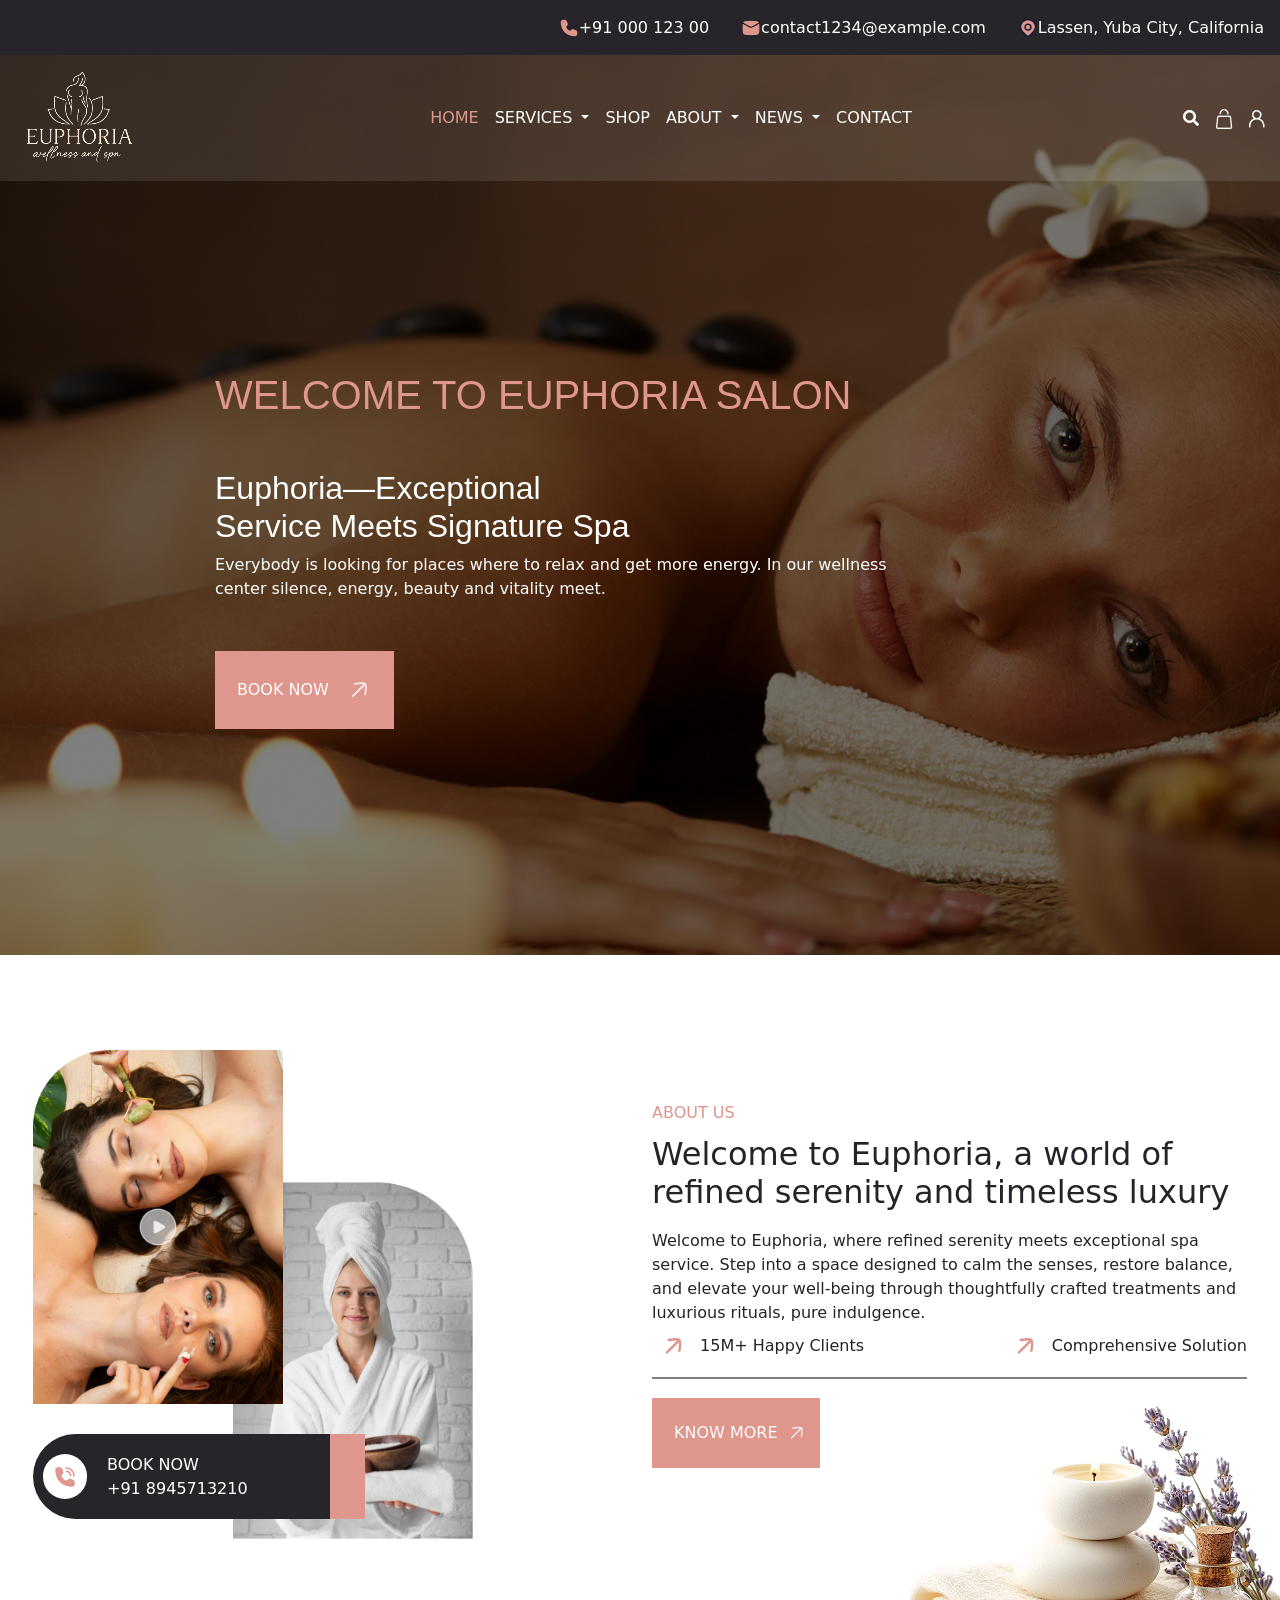
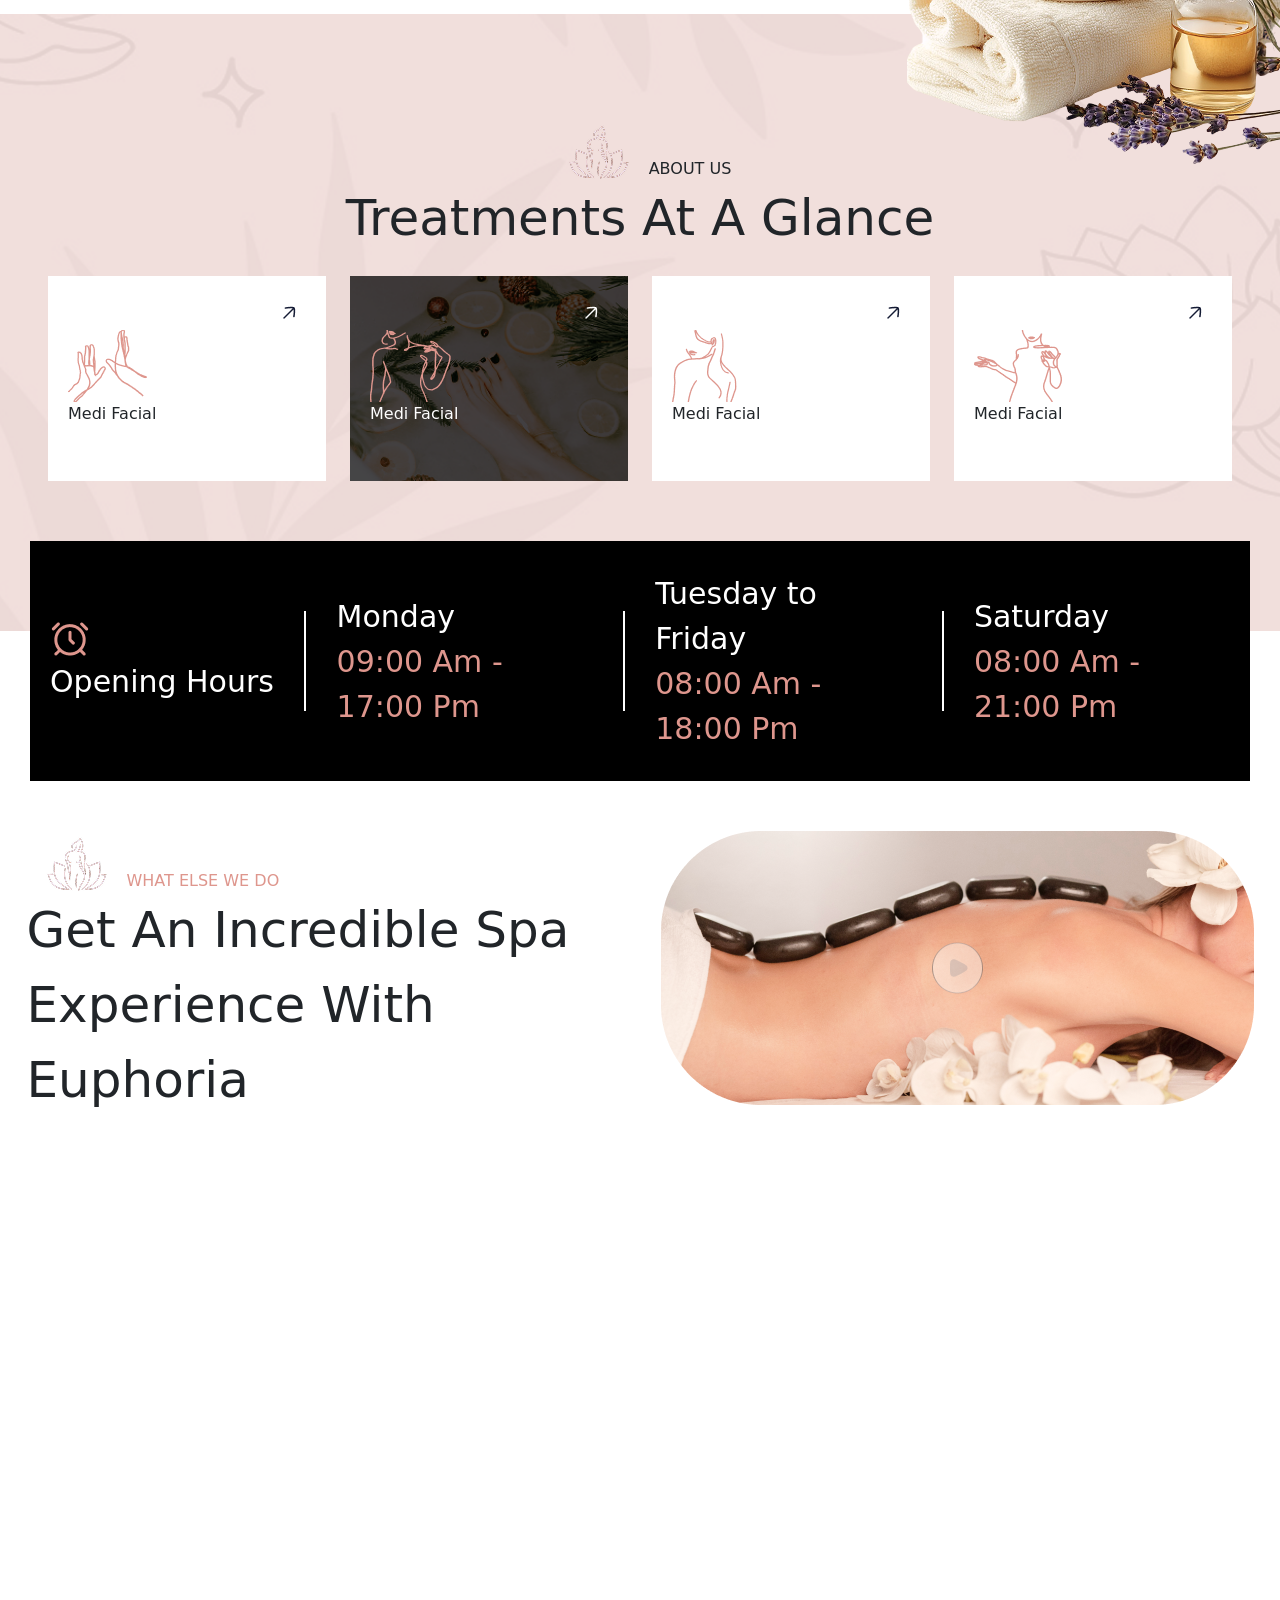
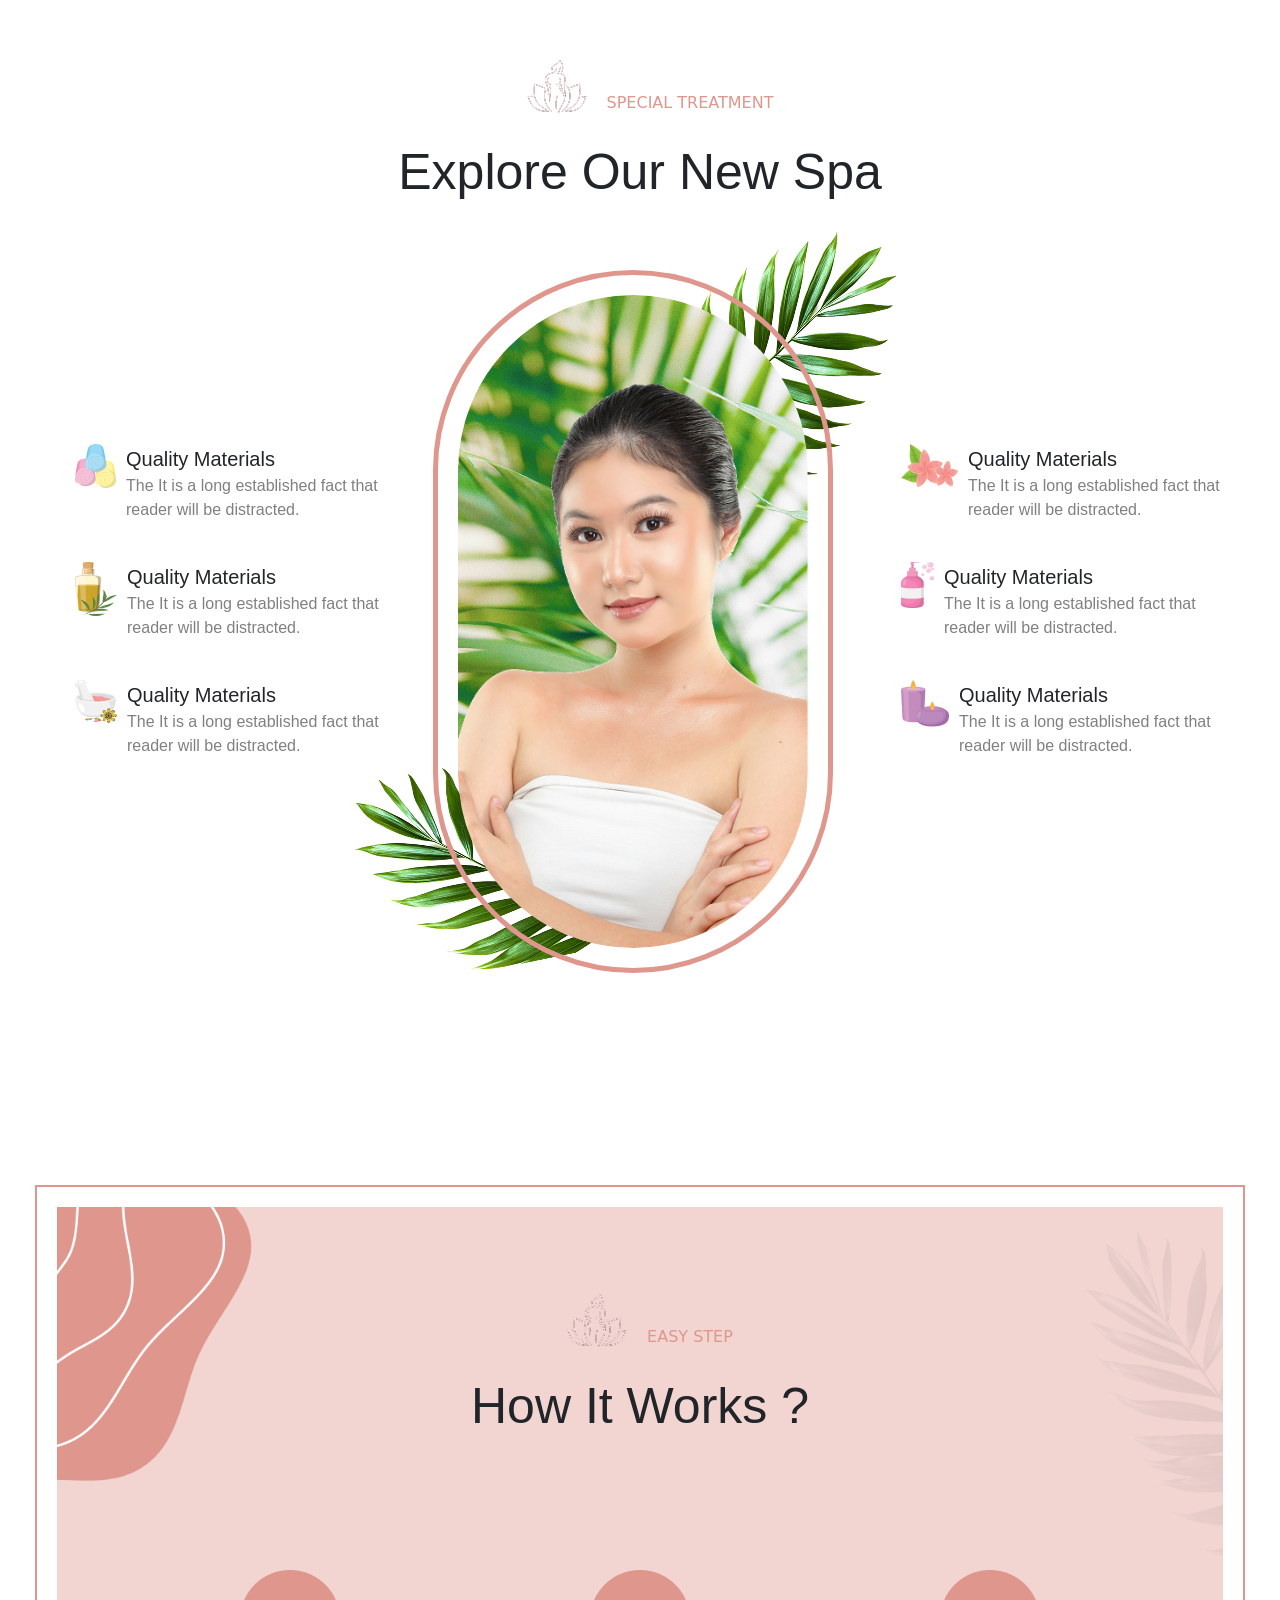
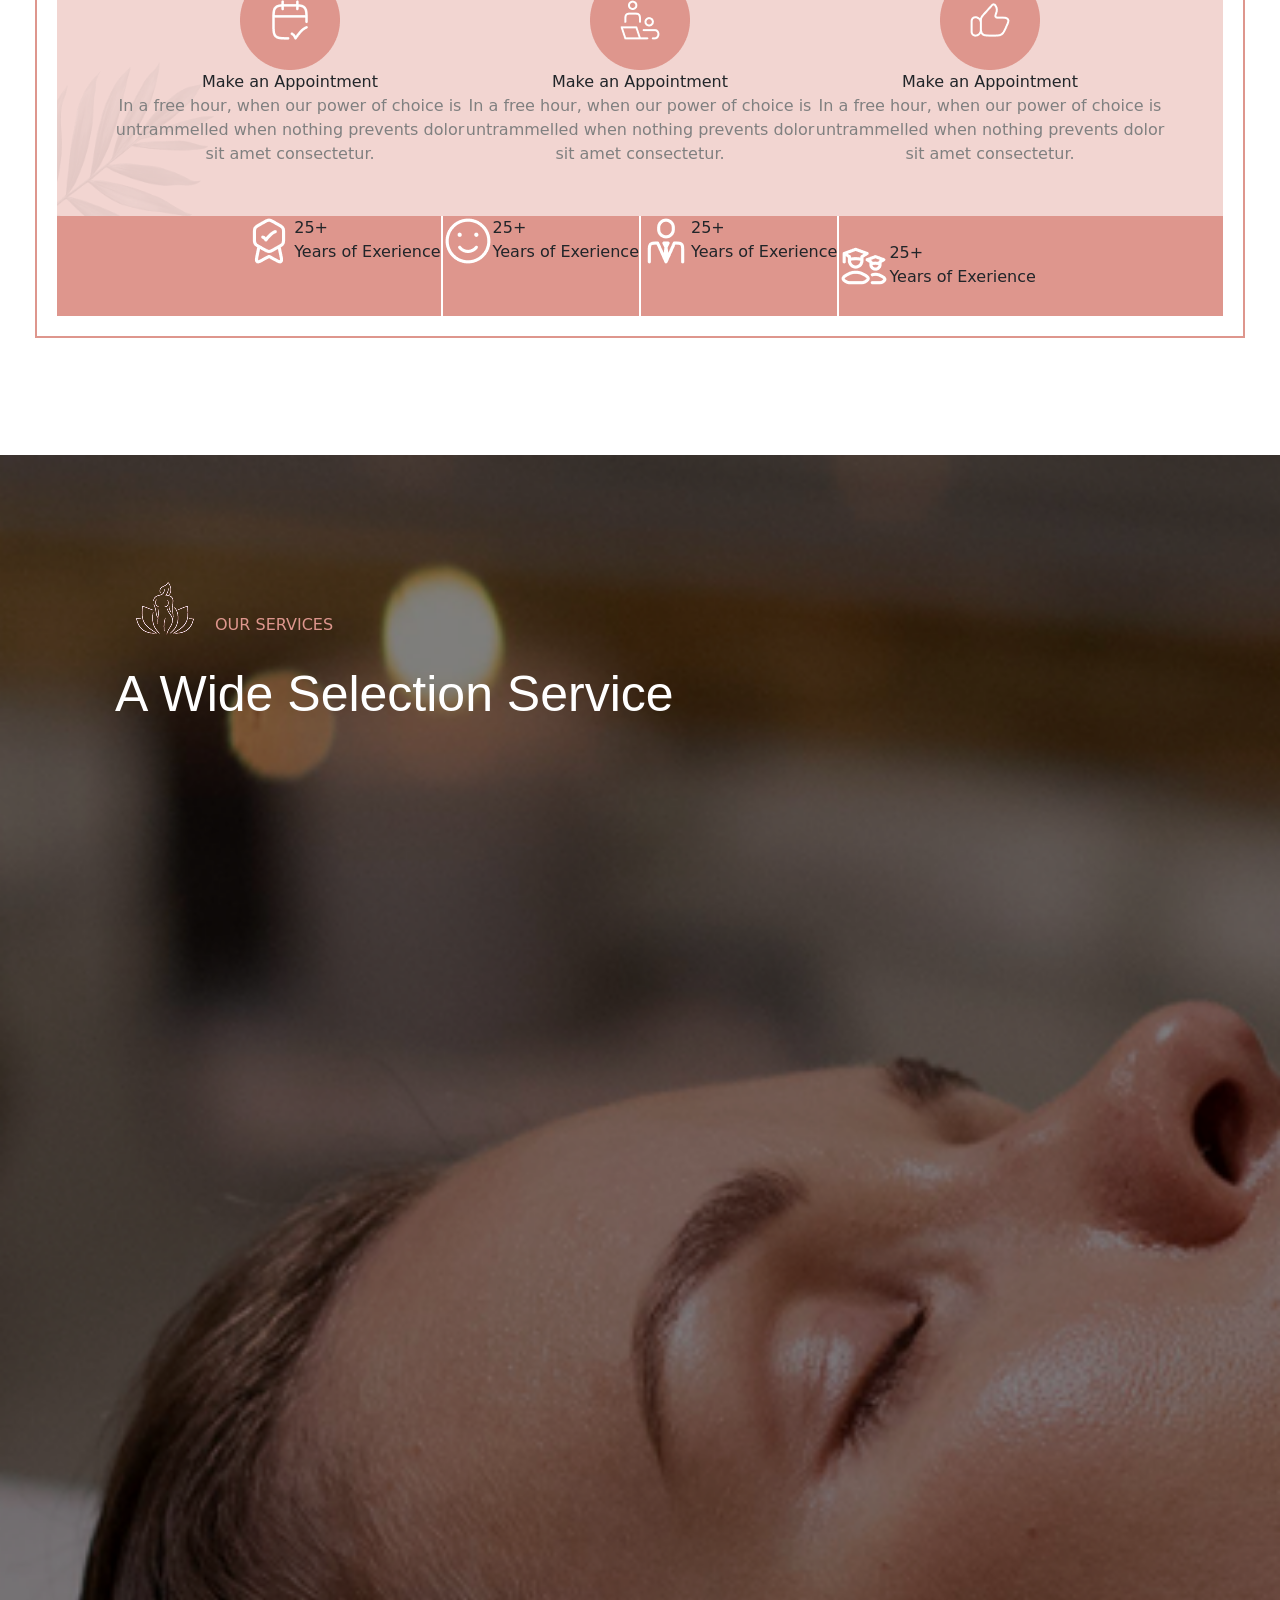
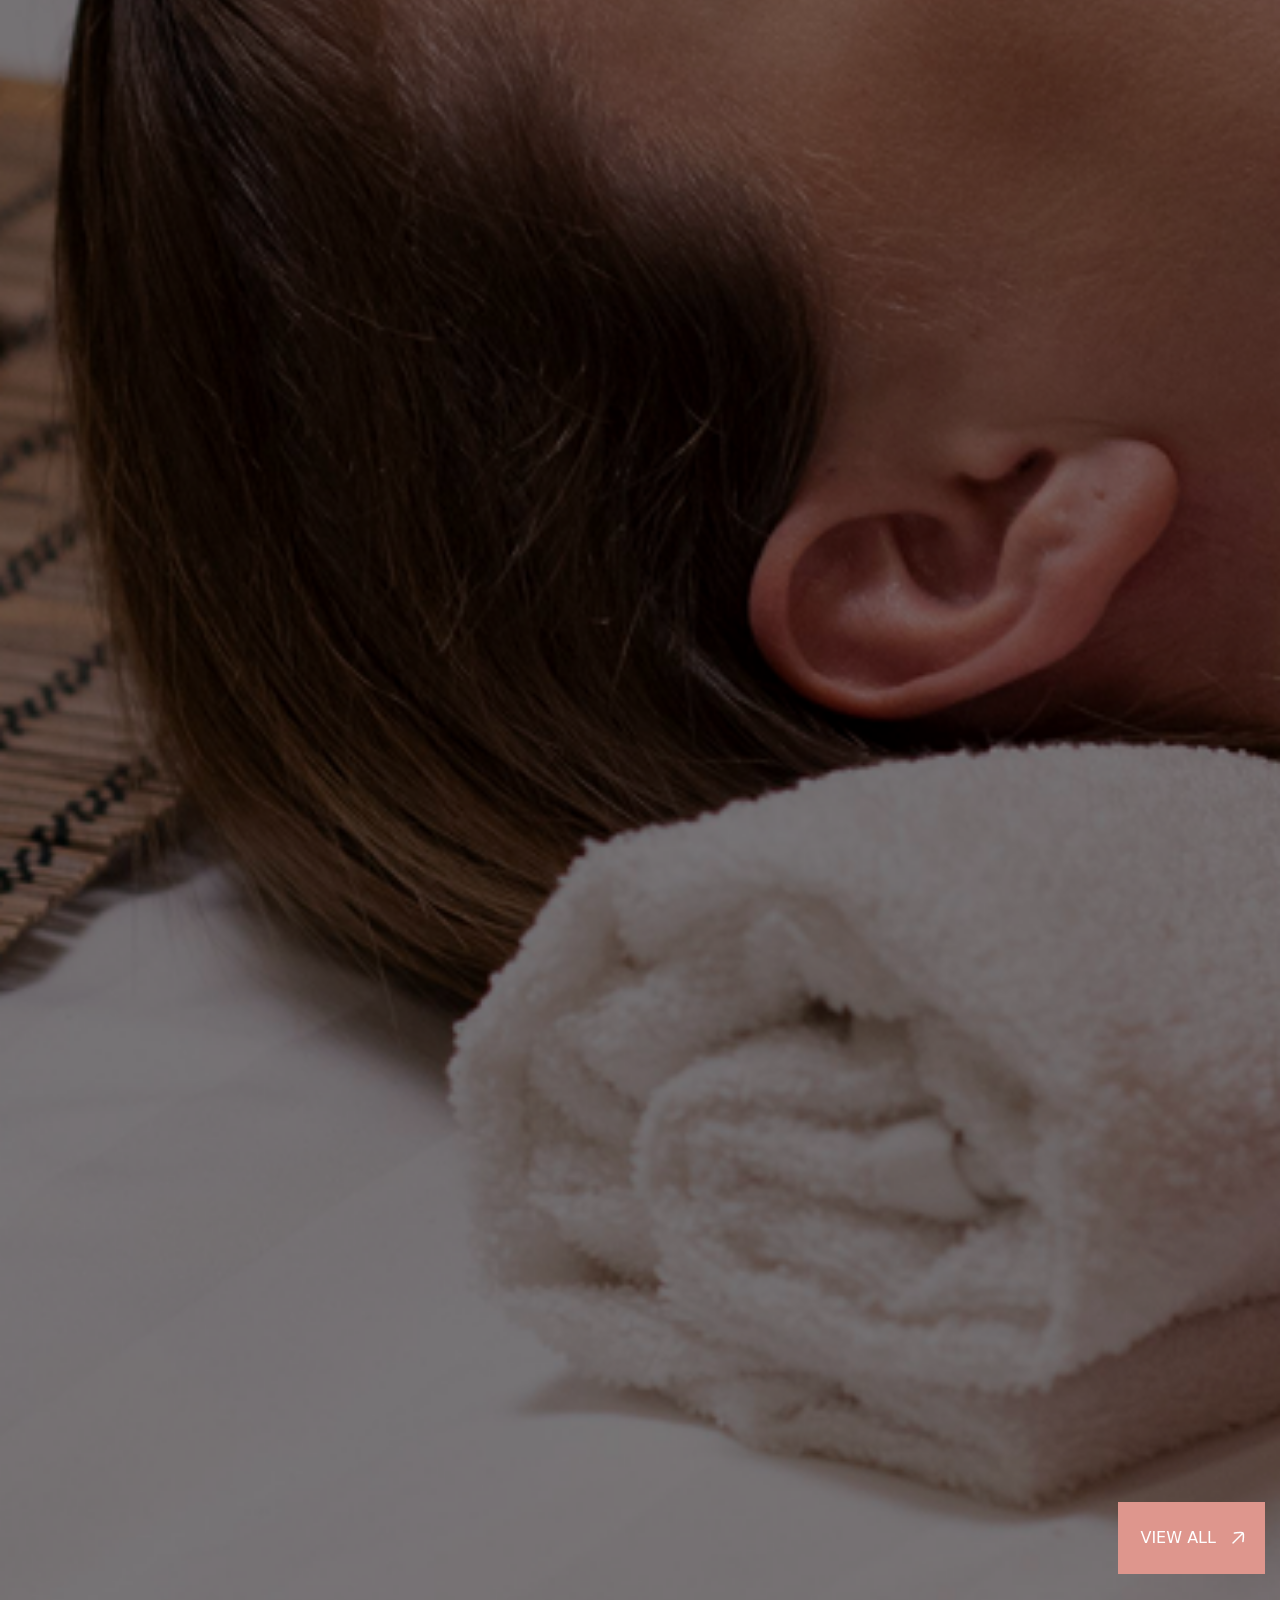
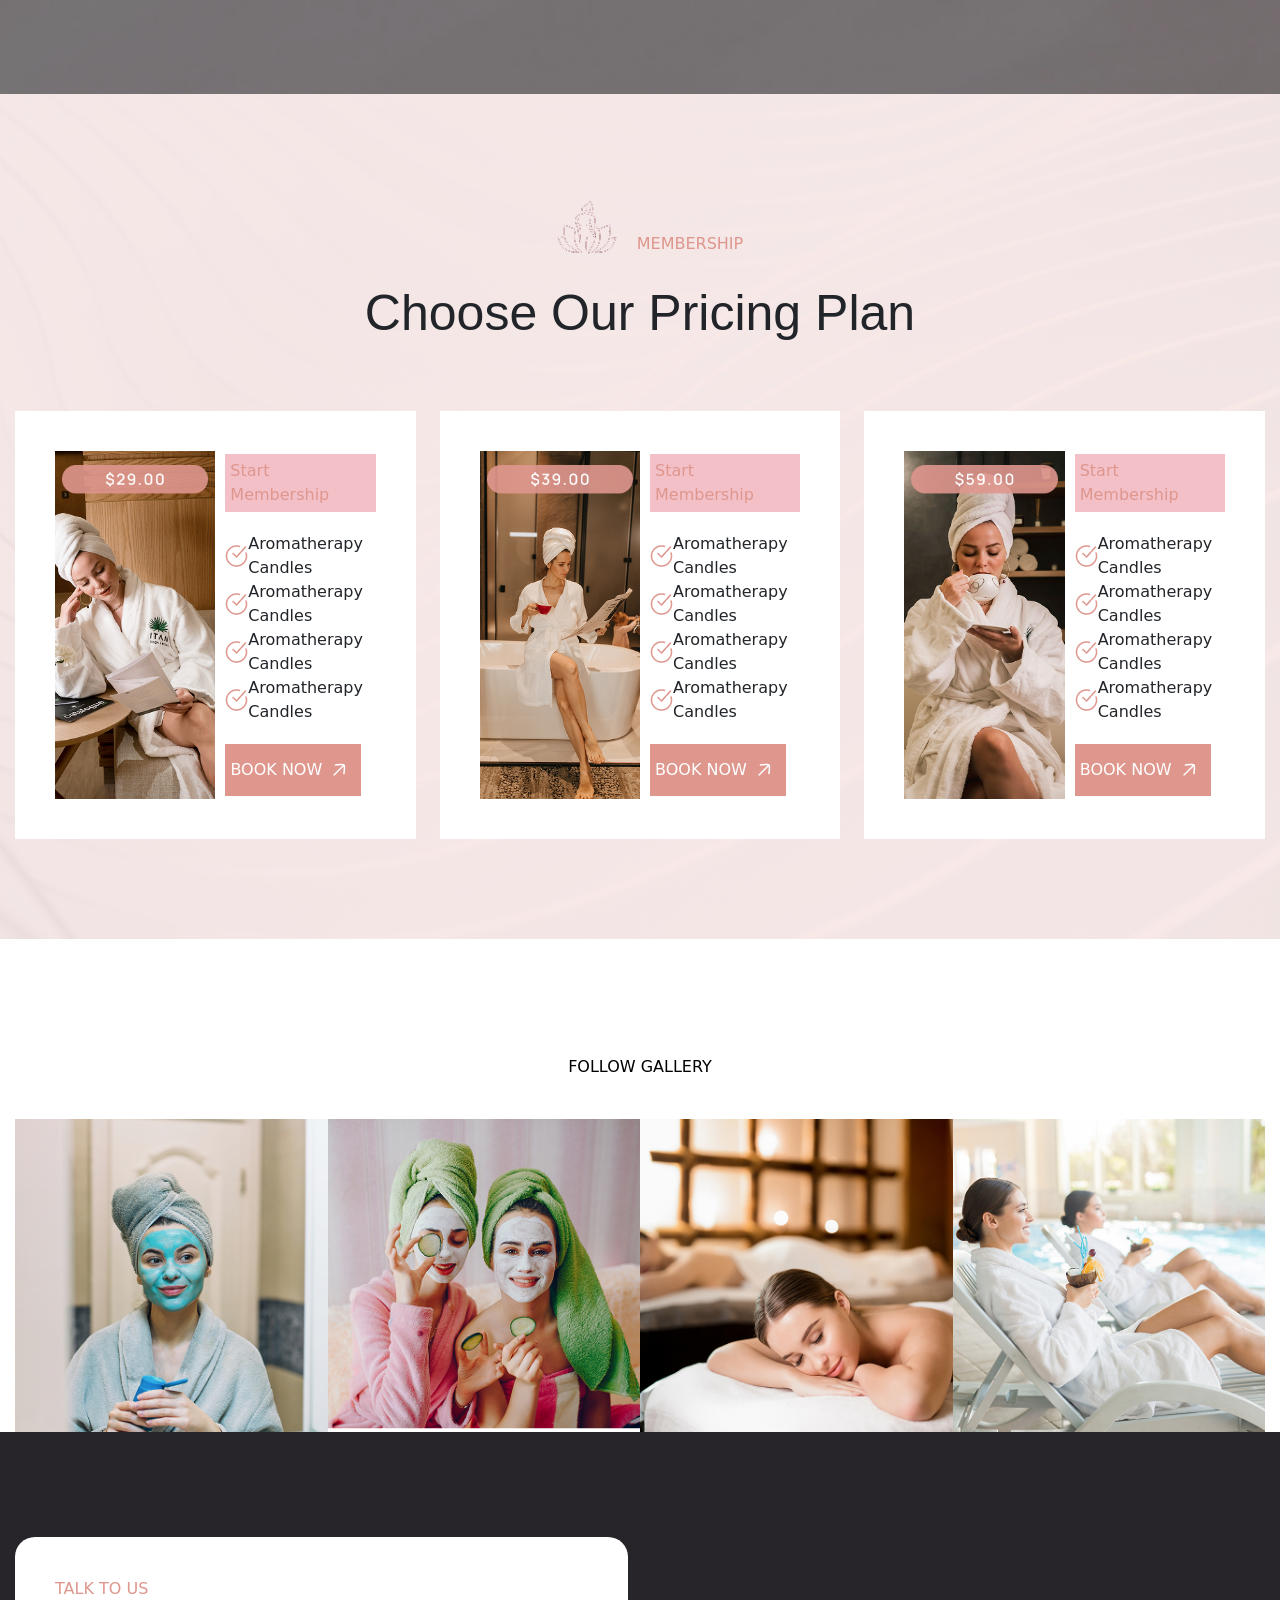
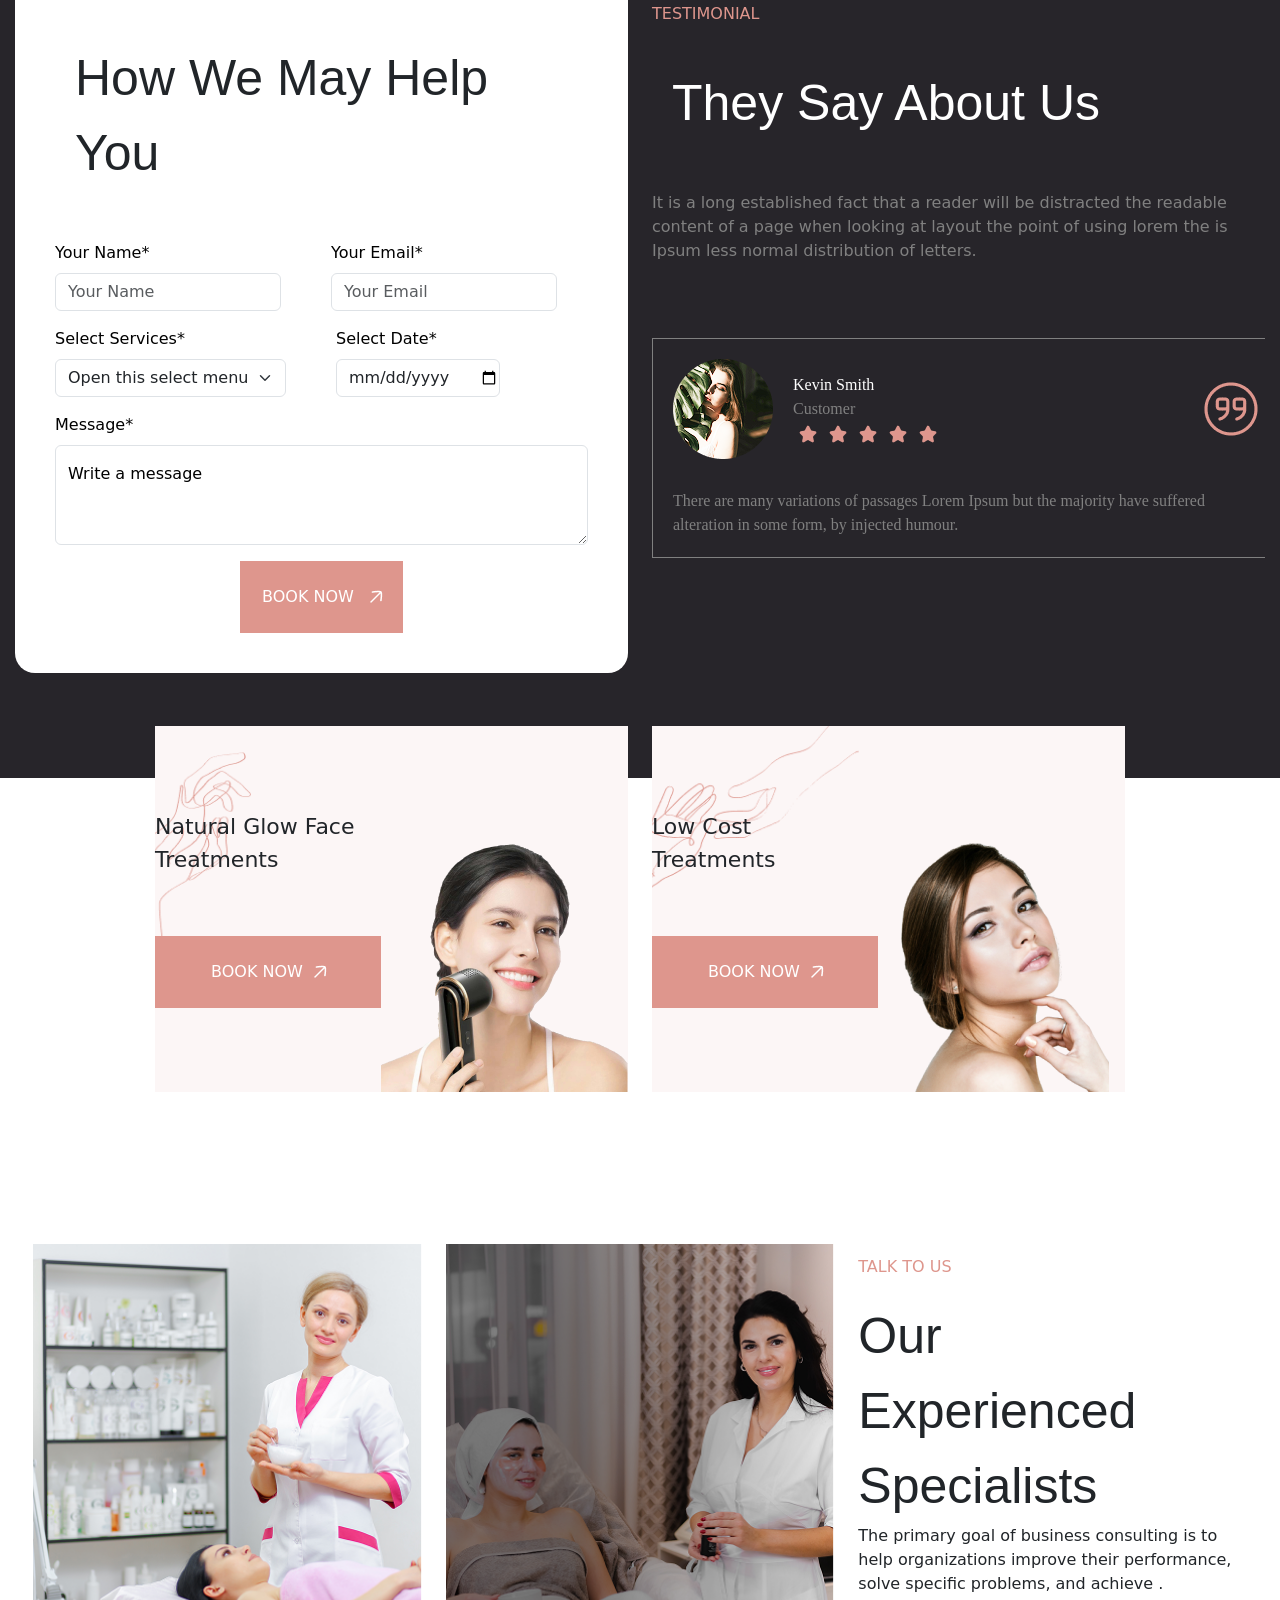
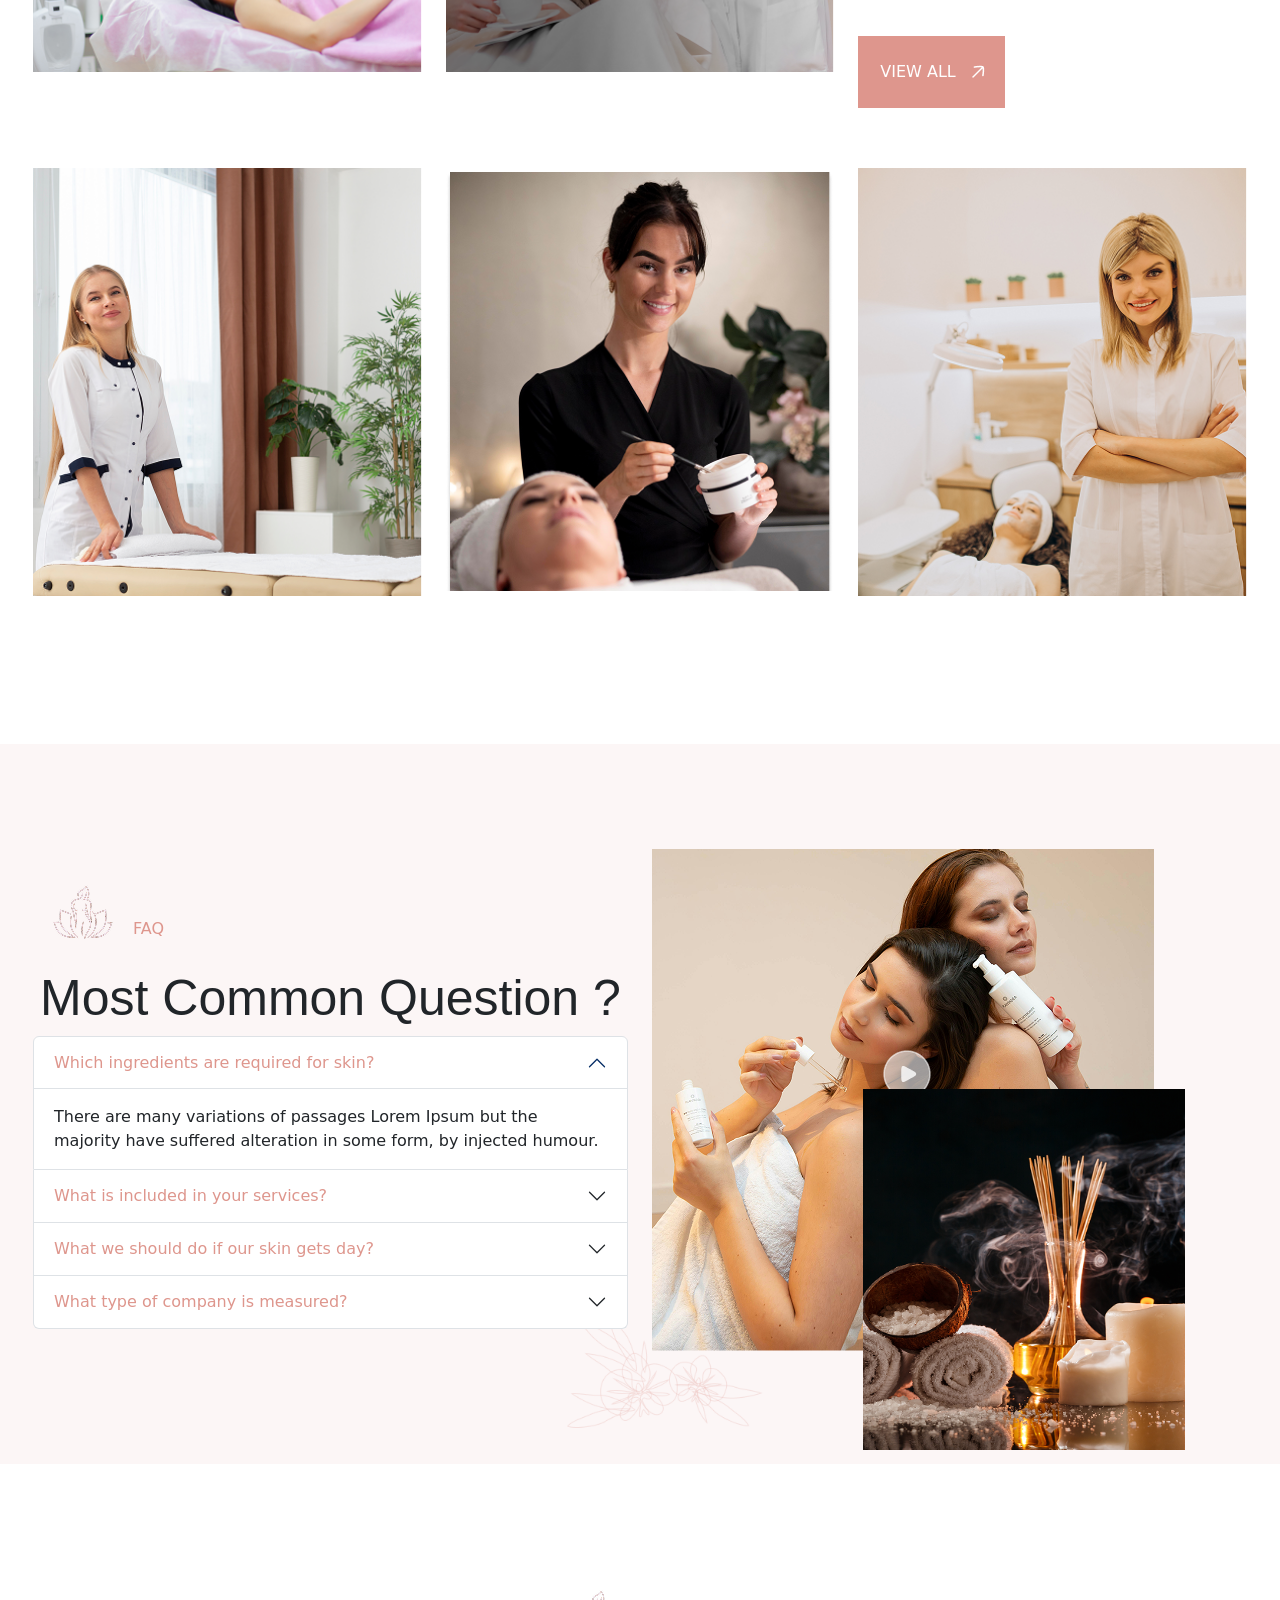
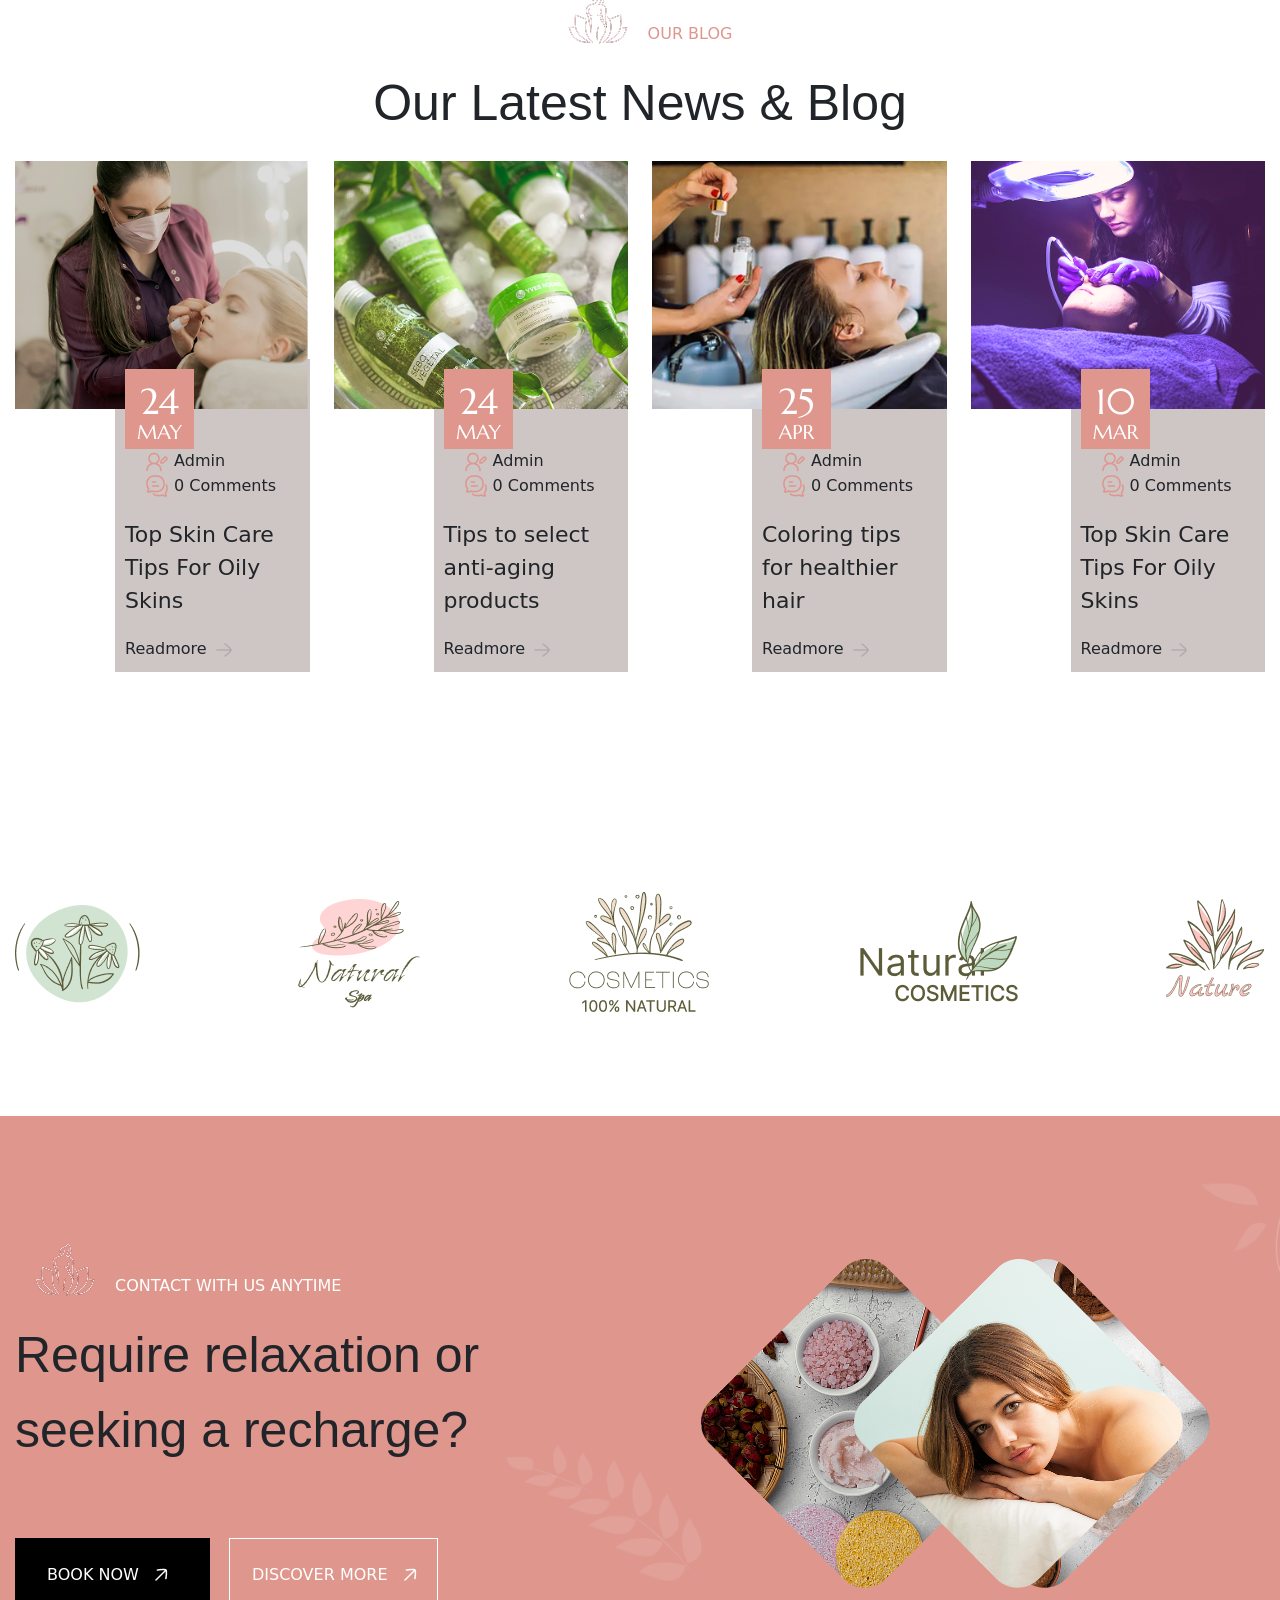
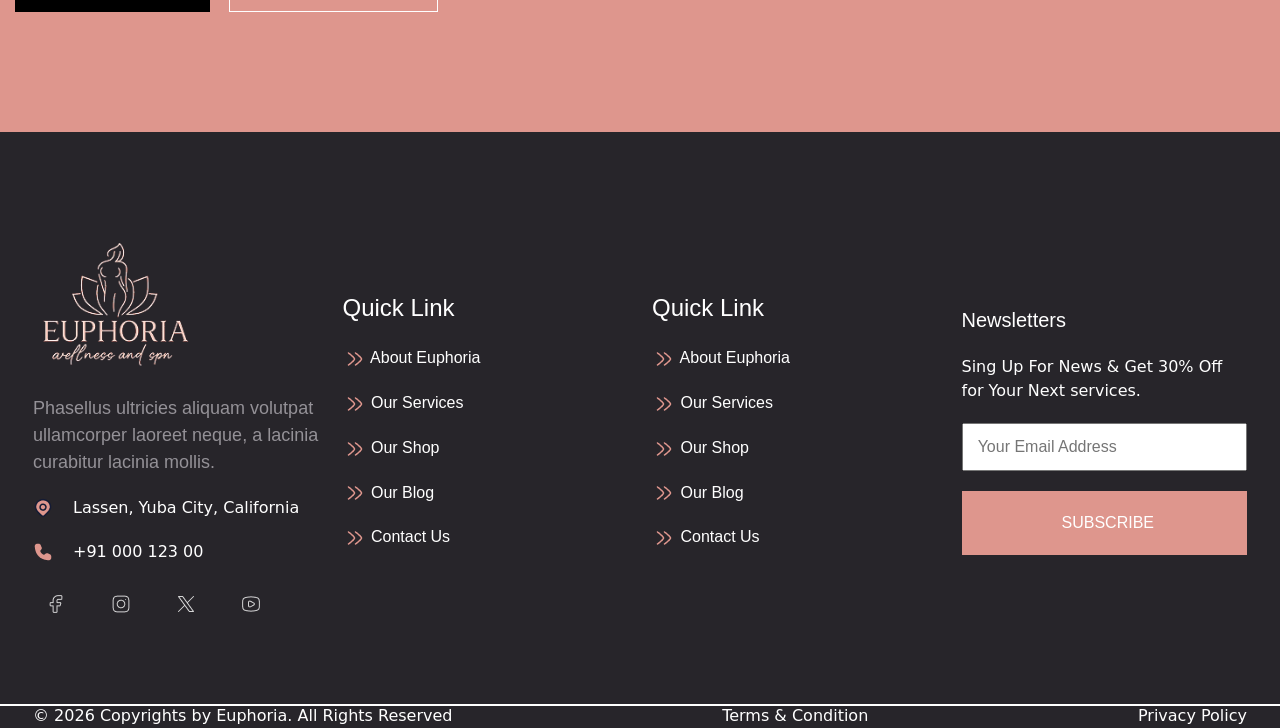
==== index.html @ b0c88b64 "first commit" ====
<!doctype html>
<html lang="en">
  <head>
    <meta charset="UTF-8" />
    <meta name="viewport" content="width=device-width, initial-scale=1.0" />
    <title>Euphoria</title>
    <link rel="icon" href="./assets/Frame 9.png" />

    <!--Bootstrap css-->
    <link
      href="https://cdn.jsdelivr.net/npm/bootstrap@5.3.8/dist/css/bootstrap.min.css"
      rel="stylesheet"
      integrity="sha384-sRIl4kxILFvY47J16cr9ZwB07vP4J8+LH7qKQnuqkuIAvNWLzeN8tE5YBujZqJLB"
      crossorigin="anonymous"
    />

    <!-- Link Swiper's CSS -->
    <link
      rel="stylesheet"
      href="https://cdn.jsdelivr.net/npm/swiper@12/swiper-bundle.min.css"
    />

    <!--custom css-->
    <link rel="stylesheet" href="./css/style.css" />
  </head>
  <body>
    <!-- Header section -->
    <header class="hdr-top-container">
      <div class="hdr-top">
        <div class="hdr-top-items text-white d-flex justify-content-end">
          <div
            class="hdr-top-item1 mx-3 d-flex align-items-center justify-content-between"
          >
            <img src="./assets/call-02.png" alt="" />
            <p>+91 000 123 00</p>
          </div>

          <div class="hdr-top-item2 mx-3 d-flex align-items-center">
            <img src="./assets/mail-01.png" alt="" />
            <p>contact1234@example.com</p>
          </div>

          <div class="hdr-top-item3 mx-3 d-flex align-items-center">
            <img src="./assets/location-01.png" alt="" />
            <p>Lassen, Yuba City, California</p>
          </div>
        </div>
      </div>

      <div class="hdr-btm-section position-absolute start-0 end-0">
        <div class="custom-container">
          <nav class="navbar navbar-expand-lg">
            <a class="navbar-brand" href="index.html">
              <img src="./assets/nav-logo.png" alt="" />
            </a>

            <button
              class="navbar-toggler"
              type="button"
              data-bs-toggle="offcanvas"
              data-bs-target="#navbarSupportedContent"
              aria-controls="navbarSupportedContent"
              aria-expanded="false"
              aria-label="Toggle navigation"
            >
              <span class="navbar-toggler-icon"></span>
            </button>

            <div
              class="offcanvas offcanvas-end align-items-center"
              id="navbarSupportedContent"
            >
              <ul class="navbar-nav mx-auto mb-2 mb-lg-0">
                <li class="nav-item">
                  <a
                    class="nav-link active"
                    aria-current="page"
                    href="./index.html"
                    >HOME</a
                  >
                </li>

                <li class="nav-item dropdown">
                  <a
                    class="nav-link dropdown-toggle"
                    href="#"
                    role="button"
                    data-bs-toggle="dropdown"
                    aria-expanded="false"
                  >
                    SERVICES
                  </a>
                  <ul class="dropdown-menu">
                    <li>
                      <a class="dropdown-item" target="_blank" href="#"
                        >Service Details</a
                      >
                    </li>
                    <li>
                      <a class="dropdown-item" target="_blank" href="#"
                        >Booking</a
                      >
                    </li>
                    <li>
                      <a class="dropdown-item" target="_blank" href="./membership.html"
                        >Membership</a
                      >
                    </li>
                    <li>
                      <a class="dropdown-item" target="_blank" href="./giftcard.html"
                        >Gift Card</a
                      >
                    </li>
                  </ul>
                </li>

                <li class="nav-item">
                  <a class="nav-link" href="./services.html">SHOP</a>
                </li>

                <li class="nav-item dropdown">
                  <a
                    class="nav-link dropdown-toggle"
                    href="#"
                    role="button"
                    data-bs-toggle="dropdown"
                    aria-expanded="false"
                  >
                    ABOUT
                  </a>
                  <ul class="dropdown-menu">
                    <li><a class="dropdown-item" href="#">Action</a></li>
                    <li>
                      <a class="dropdown-item" href="#">Another action</a>
                    </li>
                    <li><hr class="dropdown-divider" /></li>
                    <li>
                      <a class="dropdown-item" href="#">Something else here</a>
                    </li>
                  </ul>
                </li>

                <li class="nav-item dropdown">
                  <a
                    class="nav-link dropdown-toggle"
                    href="#"
                    role="button"
                    data-bs-toggle="dropdown"
                    aria-expanded="false"
                  >
                    NEWS
                  </a>
                  <ul class="dropdown-menu">
                    <li><a class="dropdown-item" href="#">Action</a></li>
                    <li>
                      <a class="dropdown-item" href="#">Another action</a>
                    </li>
                    <li><hr class="dropdown-divider" /></li>
                    <li>
                      <a class="dropdown-item" href="#">Something else here</a>
                    </li>
                  </ul>
                </li>

                <li class="nav-item">
                  <a class="nav-link" href="./contact.html">CONTACT</a>
                </li>
              </ul>

              <div
                class="hdr-icon d-flex align-items-center justify-content-center"
              >
                <div class="hdr-icon1">
                  <a href="">
                    <img src="./assets/Search.png" alt="" />
                  </a>
                </div>
                <div class="hdr-icon1">
                  <a href="">
                    <img class="ms-3" src="./assets/cart-logo.png" alt="" />
                  </a>
                </div>
                <div class="hdr-icon1">
                  <a href="">
                    <img class="ms-3" src="./assets/man-logo.png" alt="" />
                  </a>
                </div>
              </div>
            </div>
          </nav>
        </div>
      </div>
    </header>

    <!--Banner section-->
    <section
      class="banner-section d-flex align-items-center justify-content-start"
    >
      <div class="custom-container">
        <div class="banner-cntn">
          <div class="title2">
            <h1>WELCOME TO EUPHORIA SALON</h1>
          </div>
          <div class="title1">
            <h2>
              Euphoria—Exceptional <br />
              Service Meets Signature Spa
            </h2>
          </div>
          <p class="banner-para">
            Everybody is looking for places where to relax and get more energy.
            In our wellness <br />
            center silence, energy, beauty and vitality meet.
          </p>
          <div class="banner-bnt">
            <a class="bnt" href=""
              >BOOK NOW

              <svg
                width="50"
                height="40"
                viewBox="0 0 27 32"
                fill="none"
                xmlns="http://www.w3.org/2000/svg"
              >
                <path
                  d="M18.0963 11.4037L8.55029 20.9497"
                  stroke="white"
                  stroke-opacity="0.8"
                  stroke-width="1.5"
                  stroke-linecap="round"
                  stroke-linejoin="round"
                />
                <path
                  d="M18.4499 19.5356C18.4499 19.5356 19.5679 12.1683 18.4499 11.0503C17.3318 9.93222 9.9646 11.0503 9.9646 11.0503"
                  stroke="white"
                  stroke-opacity="0.8"
                  stroke-width="1.5"
                  stroke-linecap="round"
                  stroke-linejoin="round"
                />
              </svg>
            </a>
          </div>
        </div>
      </div>
    </section>

    <!--------------------About us    section------------------------------->
    <section class="aboutus-section">
      <div class="custom-container1220">
        <div class="row d-flex lign-items-center justify-content-center">
          <div class="col-6 coloumn-1">
            <div class="aboutus-img-section d-inline position-relative">
              <div class="image1">
                <img src="./assets/1st-img-about-us.png" alt="" />
              </div>

              <div class="booknow-area d-flex align-items-center">
                <div class="calling-button">
                  <a href="">
                    <img src="./assets/calling-02.png" alt="" />
                  </a>
                </div>

                <div class="booknow-cntn">
                  <div>
                    <p class="text-white">BOOK NOW</p>
                    <p class="text-white">+91 8945713210</p>
                  </div>
                </div>

                <div class="border-left-color ms-auto"></div>
              </div>

              <div class="image2 position-absolute">
                <img src="./assets/2nd-img-about-us.png" alt="" />
              </div>
            </div>
          </div>

          <div class="col-6 coloumn-2 d-flex align-items-center">
            <div class="aboutus-cntn">
              <div class="aboutus-hdr d-flex align-items-center">
                <img src="" alt="" />

                <div>
                  <p>ABOUT US</p>
                </div>
              </div>
              <div class="about-para">
                <h2>
                  Welcome to Euphoria, a world of refined serenity and timeless
                  luxury
                </h2>
                <p class="about-para">
                  Welcome to Euphoria, where refined serenity meets exceptional
                  spa service. Step into a space designed to calm the senses,
                  restore balance, and elevate your well-being through
                  thoughtfully crafted treatments and luxurious rituals, pure
                  indulgence.
                </p>

                <div
                  class="stats d-flex align-items-center justify-content-between"
                >
                  <p>
                    <svg
                      width="43"
                      height="43"
                      viewBox="0 0 43 43"
                      fill="none"
                      xmlns="http://www.w3.org/2000/svg"
                    >
                      <path
                        d="M26.9585 15.4681L15.026 27.4005"
                        stroke="#DE968D"
                        stroke-width="2.5"
                        stroke-linecap="round"
                        stroke-linejoin="round"
                      />
                      <path
                        d="M27.4004 25.6327C27.4004 25.6327 28.7979 16.4236 27.4004 15.0261C26.0028 13.6285 16.7938 15.0261 16.7938 15.0261"
                        stroke="#DE968D"
                        stroke-width="2.5"
                        stroke-linecap="round"
                        stroke-linejoin="round"
                      />
                    </svg>

                    15M+ Happy Clients
                  </p>

                  <p>
                    <svg
                      width="43"
                      height="43"
                      viewBox="0 0 43 43"
                      fill="none"
                      xmlns="http://www.w3.org/2000/svg"
                    >
                      <path
                        d="M26.9585 15.4681L15.026 27.4005"
                        stroke="#DE968D"
                        stroke-width="2.5"
                        stroke-linecap="round"
                        stroke-linejoin="round"
                      />
                      <path
                        d="M27.4004 25.6327C27.4004 25.6327 28.7979 16.4236 27.4004 15.0261C26.0028 13.6285 16.7938 15.0261 16.7938 15.0261"
                        stroke="#DE968D"
                        stroke-width="2.5"
                        stroke-linecap="round"
                        stroke-linejoin="round"
                      />
                    </svg>

                    Comprehensive Solution
                  </p>
                </div>
                <div class="know-more-button">
                  <a class="bnt" href="">
                    KNOW MORE

                    <svg
                      width="27"
                      height="32"
                      viewBox="0 0 27 32"
                      fill="none"
                      xmlns="http://www.w3.org/2000/svg"
                    >
                      <path
                        d="M18.0963 11.4037L8.55029 20.9497"
                        stroke="white"
                        stroke-opacity="0.8"
                        stroke-width="1.5"
                        stroke-linecap="round"
                        stroke-linejoin="round"
                      />
                      <path
                        d="M18.4499 19.5356C18.4499 19.5356 19.5679 12.1683 18.4499 11.0503C17.3318 9.93222 9.9646 11.0503 9.9646 11.0503"
                        stroke="white"
                        stroke-opacity="0.8"
                        stroke-width="1.5"
                        stroke-linecap="round"
                        stroke-linejoin="round"
                      />
                    </svg>
                  </a>
                </div>
              </div>
            </div>
          </div>
        </div>
      </div>
      <div class="aboutus-footer-img">
        <img src="./assets/footer-about-us.png" alt="" />
      </div>
    </section>

    <!--------------------------------About us section-2------------------------------->

    <section class="aboutus-section2">
      <div class="custom-container1220">
        <div
          class="aboutus-section2-hdr-cntn d-flex align-items-end justify-content-center"
        >
          <a href="">
            <img src="./assets/h1-logo.png" alt="" />
          </a>
          <div>
            <p>ABOUT US</p>
          </div>
        </div>
        <div>
          <p class="aboutus-section2-hdr text-center">Treatments At A Glance</p>
        </div>
        <div class="aboutus-section2-items">
          <div class="custom-container">
            <div class="row">
              <div class="col-3">
                <div class="aboutus-section2-cntn">
                  <div class="d-flex justify-content-end">
                    <img src="./assets/arrow-right-02.png" alt="" />
                  </div>

                  <img src="./assets/t-1.png" alt="" />
                  <p>Medi Facial</p>
                </div>
              </div>

              <div class="col-3">
                <div class="aboutus-section2-cntn bg-img">
                  <div class="d-flex justify-content-end">
                    <img src="./assets/arrow-right-02-(1).png" alt="" />
                  </div>

                  <img src="./assets/t-2.png" alt="" />
                  <p class="text-white">Medi Facial</p>
                </div>
              </div>

              <div class="col-3">
                <div class="aboutus-section2-cntn">
                  <div class="d-flex justify-content-end">
                    <img src="./assets/arrow-right-02.png" alt="" />
                  </div>

                  <img src="./assets/t-3.png" alt="" />
                  <p>Medi Facial</p>
                </div>
              </div>

              <div class="col-3">
                <div class="aboutus-section2-cntn">
                  <div class="d-flex justify-content-end">
                    <img src="./assets/arrow-right-02.png" alt="" />
                  </div>

                  <img src="./assets/t-4.png" alt="" />
                  <p>Medi Facial</p>
                </div>
              </div>
            </div>

            <div
              class="aboutus-section2-opening-items d-flex align-items-center justify-content-between bg-black"
            >
              <div class="aboutus-section2-opening-cntn">
                <a href="">
                  <img
                    class="h-100 w-100 object-fit-cover"
                    src="./assets/opening-hours-logo.png"
                    alt=""
                  />
                </a>
                <p>Opening Hours</p>
              </div>
              <div class="opening-line"></div>
              <div class="aboutus-section2-opening-cntn">
                <p class="opening-para">Monday</p>
                <p class="opening-para1">09:00 Am - 17:00 Pm</p>
              </div>
              <div class="opening-line"></div>
              <div class="aboutus-section2-opening-cntn">
                <p class="opening-para">Tuesday to Friday</p>
                <p class="opening-para1">08:00 Am - 18:00 Pm</p>
              </div>
              <div class="opening-line"></div>
              <div class="aboutus-section2-opening-cntn k">
                <p class="opening-para">Saturday</p>
                <p class="opening-para1">08:00 Am - 21:00 Pm</p>
              </div>
            </div>
          </div>
        </div>
      </div>
    </section>

    <!-------------------------What else we section----------------------->
    <section class="what-else-we-do-section">
      <div class="custom-container">
        <div class="what-else-we-do-items d-flex justify-content-center gap-5">
          <div>
            <div class="what-else-we-do-hdr d-flex align-items-end">
              <img src="./assets/h1-logo.png" alt="" />
              <p class="what-else-we-do-para">WHAT ELSE WE DO</p>
            </div>

            <p class="what-else-we-do-para1">
              Get An Incredible Spa Experience With Euphoria
            </p>
          </div>

          <div class="what-else-we-do-image">
            <img src="./assets/about-spa.png" alt="" />
          </div>
        </div>
      </div>
    </section>

    <!-------------------------------Marquee section---------------------------->
    <section class="marquee-section">
      <div class="custom-container1820">
        <div
          class="marquee-cntn1 d-flex align-items-center justify-content-center"
        >
          <p>AROMA THERAPY</p>
          <img src="./assets/natural-food.png" alt="" />

          <div>
            <img class="hover-image" src="./assets/SERVICE (1).png" alt="" />
          </div>
          <p>BODY MASSAGE</p>
          <img src="./assets/natural-food.png" alt="" />
          <p>SAUNA RELAX</p>
          <img src="./assets/natural-food.png" alt="" />
          <p>BODY MASSAGE</p>
          <p>AROMA THERAPY</p>
          <img src="./assets/natural-food.png" alt="" />

          <p>BODY MASSAGE</p>
          <img src="./assets/natural-food.png" alt="" />
          <p>AROMA THERAPY</p>
          <img src="./assets/natural-food.png" alt="" />
          <p>BODY MASSAGE</p>
          <img src="./assets/natural-food.png" alt="" />
        </div>
        <div
          class="marquee-cntn2 d-flex align-items-center justify-content-center"
        >
          <p>AROMA THERAPY</p>
          <img src="./assets/natural-food.png" alt="" />

          <p>BODY MASSAGE</p>
          <img src="./assets/natural-food.png" alt="" />
          <p>AROMA THERAPY</p>
          <img src="./assets/natural-food.png" alt="" />
          <p>BODY MASSAGE</p>
          <p>AROMA THERAPY</p>
          <img src="./assets/natural-food.png" alt="" />

          <p>BODY MASSAGE</p>
          <img src="./assets/natural-food.png" alt="" />
          <p>AROMA THERAPY</p>
          <img src="./assets/natural-food.png" alt="" />
          <p>BODY MASSAGE</p>
          <img src="./assets/natural-food.png" alt="" />
        </div>
      </div>
    </section>
    <!-------------------------Explore-section------------------------->

    <section class="explore-section">
      <div class="custom-container">
        <div class="common-hdr d-flex align-items-end justify-content-center">
          <img src="./assets/h1-logo.png" alt="" />
          <p>SPECIAL TREATMENT</p>
        </div>
        <div class="common-sub-hdr">
          <p class="">Explore Our New Spa</p>
        </div>

        <div
          class="explore-section-items-maindiv d-flex align-items-center justify-content-center"
        >
          <div class="explore-section-items">
            <div class="explore-section-cntn">
              <div class="d-flex">
                <div>
                  <a href="">
                    <img src="./assets/spa-icon-1.png" alt="" />
                  </a>
                </div>
                <div class="explore-section-para">
                  <p class="explore-section-para1">Quality Materials</p>
                  <p class="explore-section-para2">
                    The It is a long established fact that reader will be
                    distracted.
                  </p>
                </div>
              </div>
            </div>
            <div class="explore-section-cntn">
              <div class="d-flex">
                <div>
                  <a href="">
                    <img src="./assets/spa-icon-2.png" alt="" />
                  </a>
                </div>
                <div class="explore-section-para">
                  <p class="explore-section-para1">Quality Materials</p>
                  <p class="explore-section-para2">
                    The It is a long established fact that reader will be
                    distracted.
                  </p>
                </div>
              </div>
            </div>
            <div class="explore-section-cntn">
              <div class="d-flex">
                <div>
                  <a href="">
                    <img src="./assets/spa-icon-3.png" alt="" />
                  </a>
                </div>
                <div class="explore-section-para">
                  <p class="explore-section-para1">Quality Materials</p>
                  <p class="explore-section-para2">
                    The It is a long established fact that reader will be
                    distracted.
                  </p>
                </div>
              </div>
            </div>
          </div>

          <div class="explore-section-image position-relative mx-auto">
            <img
              class="leaf-top position-absolute"
              src="./assets/leaf-top.png"
              alt=""
            />
            <img
              class="leaf-btm position-absolute"
              src="./assets/leaf-btm.png"
              alt=""
            />
            <div class="image-border position-relative">
              <img src="./assets/spa-main-img.png" alt="" />
            </div>
          </div>

          <div class="explore-section-items1">
            <div class="explore-section-cntn">
              <div class="d-flex">
                <div>
                  <a href="">
                    <img src="./assets/spa-icon-4.png" alt="" />
                  </a>
                </div>
                <div class="explore-section-para">
                  <p class="explore-section-para1">Quality Materials</p>
                  <p class="explore-section-para2">
                    The It is a long established fact that reader will be
                    distracted.
                  </p>
                </div>
              </div>
            </div>
            <div class="explore-section-cntn">
              <div class="d-flex">
                <div>
                  <a href="">
                    <img src="./assets/spa-icon-5.png" alt="" />
                  </a>
                </div>
                <div class="explore-section-para">
                  <p class="explore-section-para1">Quality Materials</p>
                  <p class="explore-section-para2">
                    The It is a long established fact that reader will be
                    distracted.
                  </p>
                </div>
              </div>
            </div>
            <div class="explore-section-cntn">
              <div class="d-flex">
                <div>
                  <a href="">
                    <img src="./assets/spa-icon-6.png" alt="" />
                  </a>
                </div>
                <div class="explore-section-para">
                  <p class="explore-section-para1">Quality Materials</p>
                  <p class="explore-section-para2">
                    The It is a long established fact that reader will be
                    distracted.
                  </p>
                </div>
              </div>
            </div>
          </div>
        </div>
      </div>
    </section>

    <!-------------------------How it works-section--------------------------------->
    <section class="how-it-works-section">
      <div class="hdr-top-container">
        <div class="how-it-works">
          <div class="common-hdr d-flex align-items-end justify-content-center">
            <img class=" " src="./assets/h1-logo.png" alt="" />
            <p>EASY STEP</p>
          </div>
          <div class="common-sub-hdr">How It Works ?</div>

          <div
            class="how-it-works-items d-flex align-items-center justify-content-center"
          >
            <div class="how-it-works-cntn text-center">
              <img class="" src="./assets/easystep-1st.png" alt="" />

              <div>
                <p class="how-it-works-hdr">Make an Appointment</p>
                <p class="how-it-works-para">
                  In a free hour, when our power of choice is untrammelled when
                  nothing prevents dolor sit amet consectetur.
                </p>
              </div>
            </div>
            <div class="how-it-works-cntn text-center">
              <img src="./assets/easystep-2nd.png" alt="" />
              <div>
                <p class="how-it-works-hdr">Make an Appointment</p>
                <p class="how-it-works-para">
                  In a free hour, when our power of choice is untrammelled when
                  nothing prevents dolor sit amet consectetur.
                </p>
              </div>
            </div>
            <div class="how-it-works-cntn text-center">
              <img src="./assets/easystep-3rd.png" alt="" />
              <div>
                <p class="how-it-works-hdr">Make an Appointment</p>
                <p class="how-it-works-para">
                  In a free hour, when our power of choice is untrammelled when
                  nothing prevents dolor sit amet consectetur.
                </p>
              </div>
            </div>
          </div>

          <!-- Review - card -->
          <div class="how-it-works-review-section">
            <div
              class="how-it-works-review-items d-flex align-items-center justify-content-center m-auto"
            >
              <div class="how-it-works-review-cntn d-flex">
                <div>
                  <img
                    class=" "
                    src="./assets/easy-step-card1-logo.png"
                    alt=""
                  />
                </div>
                <div>
                  <p>25+</p>
                  <p>Years of Exerience</p>
                </div>
                <div class="line"></div>
              </div>

              <div class="how-it-works-review-cntn d-flex">
                <div>
                  <img
                    class=" "
                    src="./assets/easy-step-card2-logo.png"
                    alt=""
                  />
                </div>
                <div>
                  <p>25+</p>
                  <p>Years of Exerience</p>
                </div>
                <div class="line"></div>
              </div>

              <div class="how-it-works-review-cntn d-flex">
                <div>
                  <img
                    class=" "
                    src="./assets/easy-step-card3-logo.png"
                    alt=""
                  />
                </div>
                <div>
                  <p>25+</p>
                  <p>Years of Exerience</p>
                </div>
                <div class="line"></div>
              </div>

              <div class="how-it-works-review-cntn d-flex">
                <div>
                  <img
                    class=" "
                    src="./assets/easy-step-card4-logo.png"
                    alt=""
                  />
                </div>
                <div>
                  <p>25+</p>
                  <p>Years of Exerience</p>
                </div>
              </div>
            </div>
          </div>
        </div>
      </div>
    </section>

    <!---------------------------Services-section----------------------->

    <section class="services-section position-relative">
      <div class="custom_container1520">
        <div class="services-hdr d-flex align-items-end justify-content-start">
          <div>
            <a href="">
              <img src="./assets/h1-logo.png" alt="servies-image" />
            </a>
          </div>
          <div class="common-hdr">OUR SERVICES</div>
        </div>
        <div class="common-sub-hdr">A Wide Selection Service</div>

        <!-- <div class="swiper mySwiper">
          <div class="swiper-wrapper">
            <div class="swiper-slide">
              <img
                class="w-100 h-100 object-fit-cover"
                src="./assets/Gallery (1).png"
                alt=""
              />
            </div>
            <div class="swiper-slide">
              <img
                class="w-100 h-100 object-fit-cover"
                src="./assets/Gallery (2).png"
                alt=""
              />
            </div>
            <div class="swiper-slide">
              <img
                class="w-100 h-100 object-fit-cover"
                src="./assets/Gallery (3).png"
                alt=""
              />
            </div>
            <div class="swiper-slide">
              <img
                class="w-100 h-100 object-fit-cover"
                src="./assets/Gallery (1).png"
                alt=""
              />
            </div>
          </div>
          <div class="swiper-button-next"></div>
          <div class="swiper-button-prev"></div>
          <div class="swiper-pagination"></div>
        </div> -->

        <!-- Swiper -->
        <div class="swiper serviceSwiper">
          <div class="swiper-wrapper">
            <!-- Slide 1: Hair Care -->
            <div class="swiper-slide">
              <div class="service-card">
                <img src="./assets/SERVICE.png" alt="Hair Care" />
                <div class="service-label">HAIR CARE</div>
              </div>
            </div>

            <!-- Slide 2: Sauna Relax -->
            <div class="swiper-slide">
              <div class="service-card">
                <img src="./assets/SERVICE(1).png" alt="Sauna Relax" />
                <div class="service-label">SAUNA RELAX</div>
              </div>
            </div>

            <!-- Slide 3: Body Sculpting -->
            <div class="swiper-slide">
              <div class="service-card">
                <img src="./assets/SERVICE(2).png" alt="Body Sculpting" />
                <div class="service-label">BODY SCULPTING</div>
              </div>
            </div>

            <!-- Slide 4: Thermal Bath -->
            <div class="swiper-slide">
              <div class="service-card">
                <img src="./assets/SERVICE(3).png" alt="Thermal Bath" />
                <div class="service-label">THERMAL BATH</div>
              </div>
            </div>

            <!-- Slide 5: Stone Massage -->
            <div class="swiper-slide">
              <div class="service-card">
                <img src="./assets/SERVICE(4).png" alt="Stone Massage" />
                <div class="service-label">STONE MASSAGE</div>
              </div>
            </div>
          </div>
          <!-- Pagination -->
          <div class="swiper-pagination"></div>
        </div>

        <div class="services-bnt d-flex align-items-center justify-content-end">
          <a class="bnt" href=""
            >VIEW ALL <img src="./assets/arrow-right-02-(1).png" alt=""
          /></a>
        </div>
      </div>
    </section>

    <!-------------------------Membership section------------------------------->

    <section class="membership-section">
      <div class="custom_container1520">
        <div class="common-hdr d-flex align-items-end justify-content-center">
          <img src="./assets/h1-logo.png" alt="logoimage" />
          MEMBERSHIP
        </div>

        <div class="common-sub-hdr text-left">Choose Our Pricing Plan</div>

        <div class="row d-flex align-items-center justify-content-center">
          <div class="col-4">
            <div class="membership-card d-flex align-items-center">
              <div class="col-6">
                <img
                  class="membership-image w-100 h-100 object-fit-cover"
                  src="./assets/membership-plan-1.png"
                  alt=""
                />
              </div>

              <div class="col-6">
                <div class="membership-cntn d-flex justify-content-between">
                  <div class="membership-hdr flex-wrap">Start Membership</div>

                  <div class="membership-cntn-para">
                    <div class="d-flex align-items-center">
                      <img src="./assets/membership-circle-04.png" alt="" />
                      <p>Aromatherapy Candles</p>
                    </div>
                    <div class="d-flex align-items-center">
                      <img src="./assets/membership-circle-04.png" alt="" />
                      <p>Aromatherapy Candles</p>
                    </div>
                    <div class="d-flex align-items-center">
                      <img src="./assets/membership-circle-04.png" alt="" />
                      <p>Aromatherapy Candles</p>
                    </div>
                    <div class="d-flex align-items-center">
                      <img src="./assets/membership-circle-04.png" alt="" />
                      <p>Aromatherapy Candles</p>
                    </div>
                  </div>

                  <div class="membership-bnt">
                    <a
                      class="bnt d-flex align-items-center justify-content-center flex-row text-nowrap"
                      href=""
                    >
                      BOOK NOW
                      <img src="./assets/arrow-right-02-(1).png" alt="" />
                    </a>
                  </div>
                </div>
              </div>
            </div>
          </div>

          <div class="col-4">
            <div class="membership-card d-flex align-items-center">
              <div class="col-6">
                <img
                  class="membership-image w-100 h-100 object-fit-cover"
                  src="./assets/membership-plan-2.png"
                  alt=""
                />
              </div>

              <div class="col-6">
                <div class="membership-cntn d-flex justify-content-between">
                  <div class="membership-hdr flex-wrap">Start Membership</div>

                  <div class="membership-cntn-para">
                    <div class="d-flex align-items-center">
                      <img src="./assets/membership-circle-04.png" alt="" />
                      <p>Aromatherapy Candles</p>
                    </div>
                    <div class="d-flex align-items-center">
                      <img src="./assets/membership-circle-04.png" alt="" />
                      <p>Aromatherapy Candles</p>
                    </div>
                    <div class="d-flex align-items-center">
                      <img src="./assets/membership-circle-04.png" alt="" />
                      <p>Aromatherapy Candles</p>
                    </div>
                    <div class="d-flex align-items-center">
                      <img src="./assets/membership-circle-04.png" alt="" />
                      <p>Aromatherapy Candles</p>
                    </div>
                  </div>

                  <div class="membership-bnt">
                    <a
                      class="bnt d-flex align-items-center justify-content-center flex-row text-nowrap"
                      href=""
                    >
                      BOOK NOW
                      <img src="./assets/arrow-right-02-(1).png" alt=""
                    /></a>
                  </div>
                </div>
              </div>
            </div>
          </div>

          <div class="col-4">
            <div class="membership-card d-flex align-items-center">
              <div class="col-6">
                <img
                  class="membership-image w-100 h-100 object-fit-cover"
                  src="./assets/membership-plan-3.png"
                  alt=""
                />
              </div>

              <div class="col-6">
                <div class="membership-cntn d-flex justify-content-between">
                  <div class="membership-hdr flex-wrap">Start Membership</div>

                  <div class="membership-cntn-para">
                    <div class="d-flex align-items-center">
                      <img src="./assets/membership-circle-04.png" alt="" />
                      <p>Aromatherapy Candles</p>
                    </div>
                    <div class="d-flex align-items-center">
                      <img src="./assets/membership-circle-04.png" alt="" />
                      <p>Aromatherapy Candles</p>
                    </div>
                    <div class="d-flex align-items-center">
                      <img src="./assets/membership-circle-04.png" alt="" />
                      <p>Aromatherapy Candles</p>
                    </div>
                    <div class="d-flex align-items-center">
                      <img src="./assets/membership-circle-04.png" alt="" />
                      <p>Aromatherapy Candles</p>
                    </div>
                  </div>

                  <div class="membership-bnt">
                    <a
                      class="bnt d-flex align-items-center justify-content-center flex-row text-nowrap"
                      href=""
                    >
                      BOOK NOW
                      <img src="./assets/arrow-right-02-(1).png" alt=""
                    /></a>
                  </div>
                </div>
              </div>
            </div>
          </div>
        </div>
      </div>
    </section>

    <!------------------------Gallery-section------------------------------------>

    <section class="gallery-section">
      <div class="custom-container1420">
        <div class="gallery-hdr text-center">FOLLOW GALLERY</div>
        <div class="swiper-galley-images">
          <div
            class="swiper-gallery d-flex flex-md-row flex-column justify-content-center align-items-center"
          >
            <div class="gallery-img1">
              <img src="./assets/gallery-img1.png" alt="" />
            </div>
            <div class="gallery-img2">
              <img src="./assets/gallery-img2.png" alt="" />
            </div>
            <div class="gallery-img3">
              <img src="./assets/gallery-img3.png" alt="" />
            </div>
            <div class="gallery-img4">
              <img src="./assets/gallery-img4.png" alt="" />
            </div>
          </div>
          <!-- <div class="swiper-button-next bg-black"></div>
          <div class="swiper-button-prev"></div>
          <div class="swiper-pagination"></div> -->
        </div>
      </div>
    </section>

    <!-------------------------Testimonial-section--------------------->

    <section class="testimonial-section">
      <div class="custom-container1420">
        <div
          class="row d-flex align-items-center justify-content-center flex-wrap"
        >
          <div class="col-6">
            <div class="testimonial-form-items">
              <div class="common-hdr d-flex align-items-end">
                <img src="./assets/hdr-logo.png" alt="" />
                <p>TALK TO US</p>
              </div>
              <div class="common-sub-hdr">How We May Help You</div>

              <form>
                <div class="testimonial-form d-flex align-items-center">
                  <div class="mb-3 text-black">
                    <label for="exampleInputEmail1" class="form-label"
                      >Your Name*</label
                    >
                    <input
                      type="name"
                      class="form-control"
                      id="exampleInputEmail1"
                      aria-describedby="emailHelp"
                      placeholder="Your Name"
                    />
                  </div>
                  <div class="testimonial-form-cntn mb-3 text-black">
                    <label for="exampleInputEmail1" class="form-label">
                      Your Email*</label
                    >
                    <input
                      type="email"
                      class="form-control"
                      id="exampleInputEmail1"
                      aria-describedby="emailHelp"
                      placeholder="Your Email"
                    />
                  </div>
                </div>
                <div class="testimonial-form d-flex align-items-center">
                  <div class="mb-3 text-black">
                    <label for="exampleInputEmail1" class="form-label">
                      Select Services*</label
                    >
                    <select
                      class="form-select"
                      aria-label="Default select example"
                    >
                      <option selected>Open this select menu</option>
                      <option value="1">One</option>
                      <option value="2">Two</option>
                      <option value="3">Three</option>
                    </select>
                  </div>
                  <div class="testimonial-form-cntn mb-3 text-black">
                    <label for="exampleInputEmail1" class="form-label">
                      Select Date*</label
                    >
                    <input
                      type="date"
                      class="form-control date-input"
                      id="exampleInputEmail1"
                      aria-describedby="emailHelp"
                      placeholder="Your Email"
                    />
                  </div>
                </div>
                <div class="mb-3 text-black">
                  <label for="exampleInputPassword1" class="form-label"
                    >Message*</label
                  >
                  <div class="form-floating">
                    <textarea
                      class="form-control"
                      placeholder="Leave a comment here"
                      id="floatingTextarea2"
                      style="height: 100px"
                      placeholder="Write Message"
                    ></textarea>
                    <label for="floatingTextarea2">Write a message</label>
                  </div>
                </div>

                <div
                  class="testimonial-bnt d-flex align-items-center justify-content-center"
                >
                  <a class="bnt"
                    >BOOK NOW
                    <img src="./assets/arrow-right-02-(1).png" alt="" />
                  </a>
                </div>
              </form>
            </div>
          </div>
          <div class="col-6">
            <div class="testimonial-hdr">
              <div class="common-hdr d-flex align-items-end">
                <img src="./assets/hdr-logo.png" alt="" />
                <p>TESTIMONIAL</p>
              </div>
              <div class="common-sub-hdr text-white">They Say About Us</div>

              <p class="testimonial-para">
                It is a long established fact that a reader will be distracted
                the readable content of a page when looking at layout the point
                of using lorem the is Ipsum less normal distribution of letters.
              </p>
            </div>

            <!-- <div class="test-card-border">
              <div
                class="testimonial-review-card d-flex flex-wrap align-items-center justify-content-between"
              >
                <div
                  class="testimonial-review-card-cntn d-flex align-items-center"
                >
                  <img src="./assets/testimonial-review.png" alt="" />
                  <div class="ml-10">
                    <p class="testimonial-review-card-hdr text-white">
                      Kevin Smith
                    </p>
                    <p class="testimonial-review-card-sub-hdr">Customer</p>

                    <div
                      class="star d-flex align-items-center justify-content-between"
                    >
                      <div class="star-items">
                        <img src="./assets/Vector.png" alt="" />
                      </div>
                      <div class="star-items">
                        <img src="./assets/Vector.png" alt="" />
                      </div>
                      <div class="star-items">
                        <img src="./assets/Vector.png" alt="" />
                      </div>
                      <div class="star-items">
                        <img src="./assets/Vector.png" alt="" />
                      </div>
                      <div class="star-items">
                        <img src="./assets/Vector.png" alt="" />
                      </div>
                    </div>
                  </div>
                </div>
                <div>
                  <img src="./assets/quote-down-circle.png" alt="" />
                </div>
              </div>
              <p class="testimonial-card-para">
                There are many variations of passages Lorem Ipsum but the
                majority have suffered alteration in some form, by injected
                humour.
              </p>
            </div> -->

            <div class="marquee-section-testimonial">
              <div class="marquee-cntn1-testimonial">
                <div class="test-card-border">
                  <div
                    class="testimonial-review-card d-flex flex-wrap align-items-center justify-content-between"
                  >
                    <div
                      class="testimonial-review-card-cntn d-flex align-items-center"
                    >
                      <img src="./assets/testimonial-customer-img.png" alt="" />
                      <div class="ml-10">
                        <p class="testimonial-review-card-hdr text-white">
                          Kevin Smith
                        </p>
                        <p class="testimonial-review-card-sub-hdr">Customer</p>

                        <div
                          class="star d-flex align-items-center justify-content-between"
                        >
                          <div class="star-items">
                            <img src="./assets/testimonial-star.png" alt="" />
                          </div>
                          <div class="star-items">
                            <img src="./assets/testimonial-star.png" alt="" />
                          </div>
                          <div class="star-items">
                            <img src="./assets/testimonial-star.png" alt="" />
                          </div>
                          <div class="star-items">
                            <img src="./assets/testimonial-star.png" alt="" />
                          </div>
                          <div class="star-items">
                            <img src="./assets/testimonial-star.png" alt="" />
                          </div>
                        </div>
                      </div>
                    </div>
                    <div>
                      <img src="./assets/quote-down-circle.png" alt="" />
                    </div>
                  </div>
                  <p class="testimonial-card-para">
                    There are many variations of passages Lorem Ipsum but the
                    majority have suffered alteration in some form, by injected
                    humour.
                  </p>
                </div>
              </div>
            </div>
          </div>
        </div>
      </div>
    </section>

    <!--------------------------Testimonial-middle-section----------------------->

    <section class="custom-container1420">
      <div
        class="testimonial-mid-card d-flex align-items-center justify-content-center position-relative"
      >
        <div class="row d-flex align-items-center">
          <div class="col-6">
            <div class="test-mid-card1 d-flex align-items-center">
              <div class="">
                <p class="testimonial-mid-card-hdr">
                  Natural Glow Face Treatments
                </p>
                <div class="testimonial-mid-cntn">
                  <a
                    class="bnt d-flex align-items-center justify-content-center flex-row"
                    href=""
                  >
                    <p class="bnt-text">BOOK NOW</p>
                    <img src="./assets/arrow-right-02-(1).png" alt="" />
                  </a>
                </div>
              </div>
              <div class="test-mid-img1">
                <img src="./assets/Component-1.png" alt="" />
              </div>
            </div>
          </div>

          <div class="col-6">
            <div class="test-mid-card2 d-flex align-items-center">
              <div>
                <p class="testimonial-mid-card-hdr">Low Cost Treatments</p>
                <div class="testimonial-mid-cntn">
                  <a
                    class="bnt d-flex align-items-center justify-content-center flex-row"
                    href=""
                  >
                    <p class="bnt-text">BOOK NOW</p>
                    <img src="./assets/arrow-right-02-(1).png" alt="" />
                  </a>
                </div>
              </div>
              <div class="test-mid-img2">
                <img src="./assets/Component-2.png" alt="" />
              </div>
            </div>
          </div>
        </div>
      </div>
    </section>

    <!---------------------Talk to us section----------------------------------->

    <section class="talk-to-us-section">
      <div class="custom-container1220">
        <div
          class="row d-flex align-items-center justify-content-center flex-wrap"
        >
          <div class="col-4 position-relative">
            <div class="talk-to-us-card1">
              <img
                class="w-100 h-100 object-fit-cover"
                src="./assets/specialists-1.png"
                alt=""
              />
            </div>
            <div class="talk-to-us-cntn text-white">
              <p>Anna Doe</p>
              <p>Consultant</p>
            </div>
          </div>

          <div class="col-4 position-relative">
            <div class="talk-to-us-card1">
              <img
                class="w-100 h-100 object-fit-cover"
                src="./assets/specialists-2.png"
                alt=""
              />
            </div>
            <div class="talk-to-us-cntn text-white">
              <p>Anna Doe</p>
              <p>Consultant</p>
            </div>
          </div>

          <div class="col-4">
            <div class="talk-to-us-card1">
              <div class="common-hdr d-flex align-items-end">
                <img src="./assets/hdr-logo.png" alt="" />
                TALK TO US
              </div>
              <div class="common-sub-hdr text-wrap">
                Our Experienced <br class="d-md-block d-none" />
                Specialists
              </div>
              <p>
                The primary goal of business consulting is to help organizations
                improve their performance, solve specific problems, and achieve
                .
              </p>

              <div class="pt-0">
                <a class="bnt" href="">
                  VIEW ALL
                  <img src="./assets/arrow-right-02-(1).png" alt="" />
                </a>
              </div>
            </div>
          </div>
        </div>

        <div
          class="row mt-5 d-flex align-items-center justify-content-center flex-wrap"
        >
          <div class="col-4 position-relative">
            <div class="talk-to-us-card1">
              <img
                class="w-100 h-100 object-fit-cover"
                src="./assets/specialists-4.png"
                alt=""
              />
            </div>
            <div class="talk-to-us-cntn text-white">
              <p>Anna Doe</p>
              <p>Consultant</p>
            </div>
          </div>

          <div class="col-4 position-relative">
            <div class="talk-to-us-card1">
              <img
                class="w-100 h-100 object-fit-cover"
                src="./assets/specialists-5.png"
                alt=""
              />
            </div>
            <div class="talk-to-us-cntn text-white">
              <p>Anna Doe</p>
              <p>Consultant</p>
            </div>
          </div>

          <div class="col-4 position-relative">
            <div class="talk-to-us-card1">
              <img
                class="w-100 h-100 object-fit-cover"
                src="./assets/specialists-6.png"
                alt=""
              />
            </div>
            <div class="talk-to-us-cntn text-white">
              <p>Anna Doe</p>
              <p>Consultant</p>
            </div>
          </div>
        </div>
      </div>
    </section>

    <!-------------------------------------------FAQ-section----------------------->

    <section class="faq-section">
      <div class="custom-container1220">
        <div class="row d-flex align-items-center flex-wrap">
          <div class="col-6">
            <div class="common-hdr d-flex align-items-end">
              <img src="./assets/h1-logo.png" alt="" />
              FAQ
            </div>
            <div class="common-sub-hdr">Most Common Question ?</div>

            <div class="accordion" id="accordionPanelsStayOpenExample">
              <div class="accordion-item">
                <h2 class="accordion-header">
                  <button
                    class="accordion-button"
                    type="button"
                    data-bs-toggle="collapse"
                    data-bs-target="#panelsStayOpen-collapseOne"
                    aria-expanded="true"
                    aria-controls="panelsStayOpen-collapseOne"
                  >
                    Which ingredients are required for skin?
                  </button>
                </h2>
                <div
                  id="panelsStayOpen-collapseOne"
                  class="accordion-collapse collapse show"
                >
                  <div class="accordion-body">
                    There are many variations of passages Lorem Ipsum but the
                    majority have suffered alteration in some form, by injected
                    humour.
                  </div>
                </div>
              </div>
              <div class="accordion-item">
                <h2 class="accordion-header">
                  <button
                    class="accordion-button collapsed"
                    type="button"
                    data-bs-toggle="collapse"
                    data-bs-target="#panelsStayOpen-collapseTwo"
                    aria-expanded="false"
                    aria-controls="panelsStayOpen-collapseTwo"
                  >
                    What is included in your services?
                  </button>
                </h2>
                <div
                  id="panelsStayOpen-collapseTwo"
                  class="accordion-collapse collapse"
                >
                  <div class="accordion-body">
                    There are many variations of passages Lorem Ipsum but the
                    majority have suffered alteration in some form, by injected
                    humour.
                  </div>
                </div>
              </div>
              <div class="accordion-item">
                <h2 class="accordion-header">
                  <button
                    class="accordion-button collapsed"
                    type="button"
                    data-bs-toggle="collapse"
                    data-bs-target="#panelsStayOpen-collapseThree"
                    aria-expanded="false"
                    aria-controls="panelsStayOpen-collapseThree"
                  >
                    What we should do if our skin gets day?
                  </button>
                </h2>
                <div
                  id="panelsStayOpen-collapseThree"
                  class="accordion-collapse collapse"
                >
                  <div class="accordion-body">
                    There are many variations of passages Lorem Ipsum but the
                    majority have suffered alteration in some form, by injected
                    humour.Accordion Item #2
                  </div>
                </div>
              </div>
              <div class="accordion-item">
                <h2 class="accordion-header">
                  <button
                    class="accordion-button collapsed"
                    type="button"
                    data-bs-toggle="collapse"
                    data-bs-target="#panelsStayOpen-collapseThree"
                    aria-expanded="false"
                    aria-controls="panelsStayOpen-collapseThree"
                  >
                    What type of company is measured?
                  </button>
                </h2>
                <div
                  id="panelsStayOpen-collapseThree"
                  class="accordion-collapse collapse"
                >
                  <div class="accordion-body">
                    There are many variations of passages Lorem Ipsum but the
                    majority have suffered alteration in some form, by injected
                    humour.Accordion Item #2
                  </div>
                </div>
              </div>
            </div>
          </div>

          <div
            class="col-6 d-flex align-items-center flex-wrap position-relative"
          >
            <div>
              <img
                class="faq1 w-100 h-100 object-fit-cover"
                src="./assets/faq-img1.png"
                alt=""
              />
              <img
                class="faq2 position-absolute"
                src="./assets/faq-img2.png"
                alt=""
              />
            </div>
          </div>
        </div>
      </div>
    </section>

    <!-------------------------------Blogsection-------------------------------->

    <section class="blog-section">
      <div class="custom-container">
        <div class="common-hdr d-flex align-items-end justify-content-center">
          <img src="./assets/h1-logo.png" alt="hdr logo" />
          OUR BLOG
        </div>
        <div class="common-sub-hdr">Our Latest News & Blog</div>

        <div class="row d-flex align-items-center flex-wrap">
          <div class="col-3">
            <div class="blog-image">
              <img
                class="w-100 h-100 object-fit-cover"
                src="./assets/blog-1.png"
                alt=""
              />
            </div>

            <div
              class="blog-items d-flex align-items-center justify-content-start flex-wrap"
            >
              <img src="./assets/date-1.png" alt="" />
              <div>
                <div class="blog-cntn">
                  <img src="./assets/edit-user.png" alt="" />
                  Admin
                </div>
                <div class="blog-cntn">
                  <img src="./assets/message-multiple-01.png" alt="" />
                  0 Comments
                </div>
              </div>
              <p class="blog-para">Top Skin Care Tips For Oily Skins</p>
              <div class="blog-read-more">
                Readmore
                <img src="./assets/blog-arrow.png" alt="" />
              </div>
            </div>
          </div>

          <div class="col-3">
            <div class="blog-image">
              <img
                class="w-100 h-100 object-fit-cover"
                src="./assets/blog-2.png"
                alt=""
              />
            </div>

            <div
              class="blog-items d-flex align-items-center justify-content-start flex-wrap"
            >
              <img src="./assets/date-1.png" alt="" />
              <div>
                <div class="blog-cntn">
                  <img src="./assets/edit-user.png" alt="" />
                  Admin
                </div>
                <div class="blog-cntn">
                  <img src="./assets/message-multiple-01.png" alt="" />
                  0 Comments
                </div>
              </div>
              <p class="blog-para">Tips to select anti-aging products</p>
              <div class="blog-read-more">
                Readmore
                <img src="./assets/blog-arrow.png" alt="" />
              </div>
            </div>
          </div>

          <div class="col-3">
            <div class="blog-image">
              <img
                class="w-100 h-100 object-fit-cover"
                src="./assets/blog-3.png"
                alt=""
              />
            </div>

            <div
              class="blog-items d-flex align-items-center justify-content-start flex-wrap"
            >
              <img src="./assets/date-3.png" alt="" />
              <div>
                <div class="blog-cntn">
                  <img src="./assets/edit-user.png" alt="" />
                  Admin
                </div>
                <div class="blog-cntn">
                  <img src="./assets/message-multiple-01.png" alt="" />
                  0 Comments
                </div>
              </div>
              <p class="blog-para">Coloring tips for healthier hair</p>
              <div class="blog-read-more">
                Readmore
                <img src="./assets/blog-arrow.png" alt="" />
              </div>
            </div>
          </div>

          <div class="col-3">
            <div class="blog-image">
              <img
                class="w-100 h-100 object-fit-cover"
                src="./assets/blog-4.png"
                alt=""
              />
            </div>

            <div
              class="blog-items d-flex align-items-center justify-content-start flex-wrap bg-white"
            >
              <img src="./assets/date-4.png" alt="" />
              <div>
                <div class="blog-cntn">
                  <img src="./assets/edit-user.png" alt="" />
                  Admin
                </div>
                <div class="blog-cntn">
                  <img src="./assets/message-multiple-01.png" alt="" />
                  0 Comments
                </div>
              </div>
              <p class="blog-para">Top Skin Care Tips For Oily Skins</p>
              <div class="blog-read-more">
                Readmore
                <img src="./assets/blog-arrow.png" alt="" />
              </div>
            </div>
          </div>
        </div>
      </div>
    </section>

    <!--------------------------------------Blog-footer--------------------------->

    <section class="blog-footer">
      <div class="custom-container1420">
        <div
          class="blog-footer-cntn d-flex align-items-center justify-content-between flex-wrap"
        >
          <img src="./assets/blog-footer-img1.png" alt="" />
          <img src="./assets/blog-footer-img2.png" alt="" />
          <img src="./assets/blog-footer-img3.png" alt="" />
          <img src="./assets/blog-footer-img4.png" alt="" />
          <img src="./assets/blog-footer-img5.png" alt="" />
        </div>
      </div>
    </section>

    <!----------------------------------------Contact-section---------------------------->

    <section class="contact-section">
      <div class="custom-container1420">
        <div
          class="row d-flex align-items-center justify-content-center flex-wrap"
        >
          <div class="col-6">
            <div class="common-hdr d-flex align-items-end">
              <img src="./assets/h1-logo.png" alt="" />
              <p class="text-white">CONTACT WITH US ANYTIME</p>
            </div>
            <div class="common-sub-hdr">
              Require relaxation or seeking a recharge?
            </div>

            <div class="contact-bnt d-flex align-items-center">
              <div class="bnt-black">
                <a href=""
                  >BOOK NOW
                  <img src="./assets/arrow-right-02-(1).png" alt="" />
                </a>
              </div>

              <div>
                <a class="bnt" href=""
                  >DISCOVER MORE
                  <img src="./assets/arrow-right-02-(1).png" alt="" />
                </a>
              </div>
            </div>
          </div>
          <div class="col-6">
            <div
              class="rectangle-image d-flex align-items-center justify-content-center flex-wrap"
            >
              <div class="rect2 position-absolute">
                <img class="" src="./assets/Rectangle-4.png" alt="" />
              </div>
              <div class="rect1 position-relative">
                <img class="" src="./assets/Rectangle-5.png" alt="" />
              </div>
              <div class="rect3 position-absolute">
                <img class="" src="./assets/Rectangle-6.png" alt="" />
              </div>
            </div>
          </div>
        </div>
      </div>
    </section>

    <!--------------------------------------Footer-section------------------------------>
    <section class="footer-section">
      <div class="custom-container1220">
        <div
          class="row d-flex align-items-center justify-content-center flex-wrap"
        >
          <div class="col-3">
            <div class="ftr-logo">
              <a href="">
                <img
                  class="h-100 w-100 object-fit-cover"
                  src="./assets/footer-logo-euphoria.png"
                  alt=""
                />
              </a>
            </div>
            <p class="ftr-para">
              Phasellus ultricies aliquam volutpat ullamcorper laoreet neque, a
              lacinia curabitur lacinia mollis.
            </p>
            <div class="footer-cntn">
              <a
                class="text-white d-flex align-items-center justify-content-start"
                href=""
              >
                <img
                  class="location-img"
                  src="./assets/location-01.png"
                  alt=""
                />
                Lassen, Yuba City, California
              </a>
              <a
                class="text-white d-flex align-items-center justify-content-start"
                href=""
              >
                <img class="call-image" src="./assets/call-02.png" alt="" />
                +91 000 123 00
              </a>

              <ul
                class="footer-social-links d-flex align-items-center justify-content-start"
              >
                <li class="links">
                  <a href="">
                    <img src="./assets/fb.png" alt="" />
                  </a>
                </li>
                <li class="links">
                  <a href="">
                    <img src="./assets/insta.png" alt="" />
                  </a>
                </li>
                <li class="links">
                  <a href="">
                    <img src="./assets/twiter.png" alt="" />
                  </a>
                </li>
                <li class="links">
                  <a href="">
                    <img src="./assets/yt.png" alt="" />
                  </a>
                </li>
              </ul>
            </div>
          </div>
          <div class="col-3">
            <ul>
              <li class="footer-hdr-links1">
                <a href="">Quick Link</a>
              </li>
              <li class="footer-links">
                <a href="">
                  <img src="./assets/footer-arrow.png" alt="" />
                  About Euphoria
                </a>
              </li>

              <li class="footer-links">
                <a href="">
                  <img src="./assets/footer-arrow.png" alt="" />
                  Our Services
                </a>
              </li>

              <li class="footer-links">
                <a href="">
                  <img src="./assets/footer-arrow.png" alt="" />
                  Our Shop
                </a>
              </li>

              <li class="footer-links">
                <a href="">
                  <img src="./assets/footer-arrow.png" alt="" />
                  Our Blog
                </a>
              </li>

              <li class="footer-links">
                <a href="">
                  <img src="./assets/footer-arrow.png" alt="" />
                  Contact Us
                </a>
              </li>
            </ul>
          </div>
          <div class="col-3">
            <ul>
              <li class="footer-hdr-links1">
                <a href="">Quick Link</a>
              </li>
              <li class="footer-links">
                <a href="">
                  <img src="./assets/footer-arrow.png" alt="" />
                  About Euphoria
                </a>
              </li>

              <li class="footer-links">
                <a href="">
                  <img src="./assets/footer-arrow.png" alt="" />
                  Our Services
                </a>
              </li>

              <li class="footer-links">
                <a href="">
                  <img src="./assets/footer-arrow.png" alt="" />
                  Our Shop
                </a>
              </li>

              <li class="footer-links">
                <a href="">
                  <img src="./assets/footer-arrow.png" alt="" />
                  Our Blog
                </a>
              </li>

              <li class="footer-links">
                <a class="" href="">
                  <img src="./assets/footer-arrow.png" alt="" />
                  Contact Us
                </a>
              </li>
            </ul>
          </div>
          <div class="col-3">
            <div class="footer-hdr-links2 text-white">Newsletters</div>
            <div class="ftr-para2">
              Sing Up For News & Get 30% Off for Your Next services.
            </div>
            <div>
              <form action="">
                <input
                  type="email"
                  class="ftr-email"
                  placeholder=" Your Email Address"
                />
              </form>
            </div>
            <div class="sub-bnt">
              <a href="">SUBSCRIBE</a>
            </div>
          </div>
        </div>

        <div class="footer-btm d-flex justify-content-between">
          <div class="footer-btm-items text-wrap">
            <a href=""> © 2026 Copyrights by Euphoria. All Rights Reserved</a>
          </div>
          <div class="footer-btm-items">
            <a href="">Terms & Condition</a>
          </div>
          <div class="footer-btm-items">
            <a href="">Privacy Policy</a>
          </div>
        </div>
      </div>
    </section>

    <!-------------------------------------------------------------------------->

    <!-- Swiper JS -->
    <script src="https://cdn.jsdelivr.net/npm/swiper@11/swiper-bundle.min.js"></script>

    <script>
      const swiper = new Swiper(".serviceSwiper", {
        effect: "coverflow",
        grabCursor: true,
        centeredSlides: true,
        slidesPerView: "auto",
        loop: true,
        coverflowEffect: {
          rotate: 0,
          stretch: 0,
          depth: 100,
          modifier: 2,
          slideShadows: false,
        },
        pagination: {
          el: ".swiper-pagination",
          clickable: true,
        },
        breakpoints: {
          // Mobile
          320: {
            slidesPerView: 1.2,
            spaceBetween: 20,
          },
          // Tablet
          768: {
            slidesPerView: 2,
            spaceBetween: 30,
          },
          // Desktop
          1024: {
            slidesPerView: 3,
            spaceBetween: 40,
          },
        },
      });
    </script>

    <!--Bootstrap JS-->
    <script
      src="https://cdn.jsdelivr.net/npm/bootstrap@5.3.8/dist/js/bootstrap.bundle.min.js"
      integrity="sha384-FKyoEForCGlyvwx9Hj09JcYn3nv7wiPVlz7YYwJrWVcXK/BmnVDxM+D2scQbITxI"
      crossorigin="anonymous"
    ></script>
    <!--JQuery-->
    <script
      src="https://cdnjs.cloudflare.com/ajax/libs/jquery/3.7.1/jquery.min.js"
      integrity="sha512-v2CJ7UaYy4JwqLDIrZUI/4hqeoQieOmAZNXBeQyjo21dadnwR+8ZaIJVT8EE2iyI61OV8e6M8PP2/4hpQINQ/g=="
      crossorigin="anonymous"
      referrerpolicy="no-referrer"
    ></script>

    <!--Custom-JS-->
    <script src="./JS/index.js"></script>
  </body>
</html>
---- css/style.css ----
* {
  margin: 0;
  padding: 0;
  box-sizing: border-box;
  /* border: 2px solid red; */
}
:root {
  --primary-color: #de968d;
  --secondary-bg: #27252a;
  --text-color: white;
}
.custom_container1520 {
  max-width: 1544px !important;
  width: 100%;
  margin: 0 auto;
  padding: 0 15px;
}
.common-hdr {
  color: var(--primary-color);
}
.common-sub-hdr {
  font-size: 50px;
  font-family: "Marcellous", sans-serif;
  text-align: center;
  margin-top: 20px;
}
@font-face {
  font-family: "Marcellus", serif;
  src: url("https://fonts.googleapis.com/css2?family=Marcellus&display=swap");

  font-family: "Manrope", sans-serif;
  src: url("https://fonts.googleapis.com/css2?family=Manrope:wght@200..800&display=swap");
}

.custom-container1220 {
  max-width: 1244px !important;
  width: 100%;
  margin: 0 auto;
  padding: 0 15px;
}

.custom-container1420 {
  max-width: 1444px !important;
  width: 100%;
  margin: 0 auto;
  padding: 0 15px;
}

.custom-container1320 {
  max-width: 1344px !important;
  width: 100%;
  margin: 0 auto;
  padding: 0 15px;
}
.custom-container {
  max-width: 1744px !important;
  width: 100%;
  margin: 0 auto;
  padding: 0 15px;
}
.hdr-top-container {
  max-width: 1944px;
  width: 100%;
  margin: 0 auto;
}
ul,
li {
  list-style-type: none;
  margin: 0;
  padding: 0;
}

a {
  text-decoration: none;
  display: inline-block;
}
p {
  margin: 0;
  padding: 0;
}

.bnt {
  padding: 19px 10px 19px 22px;
  color: white;
  background: var(--primary-color);
  transform: translate(0, 0);
}

.bnt:hover {
  opacity: 0.5;
  transition: 0.5s linear;
}
.bnt > img:hover {
  transform: translate(5px, -10px);
}
.bnt > svg:hover {
  transform: translate(5px, -10px);
}

*.active {
  color: var(--primary-color) !important;
}

/********************************Navbar************************/
.nav-link {
  color: white;
}
.offcanvas {
  flex-direction: row;
}
.hdr-btm-section {
  -webkit-backdrop-filter-backdrop-filter: blur(5px);
  background: rgba(255, 255, 255, 0.1);
}

.hdr-top {
  background: #27252a;
}
.hdr-top-items {
  /* margin-left: 95px; */
  padding: 15.5px 0;
}
.nav-link:hover {
  color: #de968d;
}

.nav-link {
  color: white;
}
.offcanvas {
  flex-direction: row;
}
.hdr-btm-section {
  -webkit-backdrop-filter-backdrop-filter: blur(5px);
  background: rgba(255, 255, 255, 0.1);
}

/********************************Banner-section**********************/

.banner-section {
  background: url("../assets/Banner-bg-euphoria.png") no-repeat center/cover;
  min-height: 100vh;
  padding-top: 240px;
  padding-bottom: 150px;
  padding-left: 200px;
}
.banner-para {
  color: white;
  max-width: 846px;
}
.banner-cntn {
  max-width: 1024px !important;
}
.banner-section .title2  {
  color: var(--primary-color);
  font-family: "Manrope", sans-serif;
}

.banner-section .title1  {
  max-width: 928px !important;
  color: white;
  font-family: "Marcellus", sans-serif;
  margin-top: 50px;
}

.banner-bnt {
  margin-top: 50px;
}

/***********************************about us section****************************/

.aboutus-section {
  padding: 95px 0;
  position: relative;
}

.booknow-area {
  background: var(--secondary-bg);
  border-top-left-radius: 100px;
  border-bottom-left-radius: 100px;
  margin-top: 30px;
  max-width: 332px !important;
}
.calling-button {
  background: var(--text-color);
  border-radius: 100px;
  padding: 10px;
  margin-left: 10px;
}
.booknow-cntn {
  padding: 18px 0;
  margin-left: 20px;
}
.border-left-color {
  background: var(--primary-color);
  height: 85px;
  width: 35px;
}
.aboutus-section .image2 {
  bottom: -46px;
  z-index: -1;
  left: 298px;
}

.image1 {
  max-width: 300px !important;
}
.about-para h2 {
  padding: 10px 0;
}

.know-more-button {
  margin-top: 30px;
}

.aboutus-hdr svg {
  margin-bottom: 20px;
}

.aboutus-hdr p {
  color: var(--primary-color);
}

.about-cntn {
  max-width: 662px !important;
}
.know-more-button {
  position: relative;
  z-index: 99;
}
.know-more-button::after {
  content: "";
  position: absolute;
  height: 2px;
  width: 100%;
  background: grey;
  left: 0;
  top: -21px;
}

/***********************************aboutus-section2**********************************/

.aboutus-section2 {
  padding: 105px 0 150px 0;
  background: url("../assets/treatment-bg.png") no-repeat center/cover;
}

.aboutus-section2-hdr {
  font-size: 50px;
  margin-bottom: 20px;
}

.aboutus-section2-cntn {
  background: white;
  padding: 20px 20px 55px 20px;
}

.aboutus-section2-opening-items {
  margin-top: 60px;
}

.aboutus-section2-opening-cntn p {
  font-size: 30px;
}

.aboutus-section2-opening-cntn {
  padding: 30px 20px 30px 20px;
  color: white;
  max-width: 296px;
}

.bg-img {
  background: url("../assets/TREATMENT-2.png") no-repeat center/cover;
}

.opening-line {
  background: white;
  height: 100px;
  width: 2px;
}

.opening-para,
.opening-para1 {
  font-size: 18px;
}

.opening-para1 {
  color: var(--primary-color);
}

.aboutus-section2-opening-items {
  position: absolute;
  left: 30px;
  right: 30px;
}

.aboutus-section2-cntn:hover {
  background: rgba(0, 0, 0, 1.2);
  color: white;
  transition: 0.5s linear;
}

/************************************what-else-we-do-section***********************/

.what-else-we-do-section {
  padding: 200px 0 100px 0;
}
.what-else-we-do-para1 {
  font-size: 50px;
  max-width: 586px;
}

.what-else-we-do-para {
  color: var(--primary-color);
}

/************************************Marquee-section*************************/

.marquee-section {
  padding: 50px 0;
  font-size: 80px;
  /* box-sizing: border-box; */
  font-family: "Marcellus";
  width: 100%;
  overflow: hidden;
  white-space: nowrap;
}
.marquee-cntn1 {
  display: inline-block;
  width: max-content;
  padding-left: 100%;
  animation: mSlide1 30s linear infinite;
}
.marquee-cntn2 {
  display: inline-block;
  width: max-content;
  padding-left: 100%;
  animation: mSlide2 20s linear infinite;
}

@keyframes mSlide1 {
  0% {
    transform: translateX(0);
  }
  100% {
    transform: translateX(-100%);
  }
}
@keyframes mSlide2 {
  0% {
    transform: translateX(-100%);
  }
  100% {
    transform: translateX(0);
  }
}
.marquee-cntn1 img {
  margin: 0 30px;
}
.marquee-cntn2 img {
  margin: 0 30px;
}
.hover-image {
  border-radius: 50%;
  width: 100px;
  object-fit: cover;
  display: none;
  position: absolute;
  z-index: 100;
}

.marquee-cntn2 p:hover .hover-image {
  display: block;
}

.marquee-cntn2 p {
  position: relative;
  cursor: pointer;
}

/********************************Explore-section*************************************/
.explore-section {
  padding: 95px 0;
}
.explore-section-items {
  margin-left: 60px;
}
.explore-section .common-sub-hdr {
  margin-bottom: 60px;
}
.explore-section-para {
  margin-left: 10px;
}

.explore-section-cntn {
  margin-bottom: 40px;
}
.explore-section-para1 {
  font-family: "Marcellous", sans-serif;
  font-size: 20px;
}

.explore-section-para2 {
  max-width: 297px;
  font-family: "Manrope", sans-serif;
  color: grey;
}

.explore-section-items {
  max-width: 400px;
}

.image-border img {
  border: 5px solid var(--primary-color);
  max-width: 400px;

  border-radius: 200px;
  padding: 20px;
}

.explore-section-image .image-border {
  z-index: 9999;
}

.explore-section-items1 {
  margin-left: 60px;
}
.leaf-top {
  right: -70px;
  top: -57px;
}

.leaf-btm {
  bottom: -20px;
  left: -93px;
}

/**************************How it works-section*************************/
.how-it-works-section {
  padding: 117px 35px;
}
.how-it-works-section .hdr-top-container {
  border: 2px solid var(--primary-color);
  padding: 20px;
}

.how-it-works {
  background: url("../assets/easysteps-bg.png") no-repeat center/cover;
}

.how-it-works-section .how-it-works-para {
  max-width: 350px;
  color: grey;
}
.how-it-works-section .common-sub-hdr {
  padding-bottom: 126px;
}

.how-it-works-section .common-hdr {
  padding-top: 80px;
}

.how-it-works-section .how-it-works-items {
  padding-bottom: 50px;
}

.how-it-works-section .line {
  background: white;
  height: 100px;
  width: 2px;
}

.how-it-works-review-items {
  background: var(--primary-color) no-repeat center/cover;
  max-width: 1218px;
}

/****************************************Services-section****************************/
.services-section {
  padding: 120px 0;
  background: url("../assets/SERVICE-banner-bg.png") no-repeat center/cover;
}
.services-section .services-hdr {
  padding: 0 100px;
}
.services-section .common-sub-hdr {
  text-align: left;
  color: white !important;
  padding: 0 100px;
}

.swiper {
  width: 50%;
  height: 100%;
}

.swiper-slide {
  text-align: center;
  font-size: 18px;
  background: #ffffff;
  /* display: flex;
  justify-content: center;
  align-items: center; */
  /* flex-direction: column-reverse !important; */
}

.swiper-slide img {
  display: block;
  width: 100%;
  height: 100%;
  object-fit: cover;
}
.services-bnt {
  margin-top: 50px;
}

/* lll */

.service-section {
  font-family: "Poppins", sans-serif;
}

.serviceSwiper {
  width: 100%;
  padding-top: 20px;
  padding-bottom: 50px;
}

.serviceSwiper .swiper-slide {
  background-position: center;
  background-size: cover;
  width: 300px;
  height: 450px;
  transition: all 0.4s ease;
  opacity: 0.5;
  transform: scale(0.8);
}

.serviceSwiper .swiper-slide-active {
  opacity: 1;
  transform: scale(1);
}

.service-card {
  position: relative;
  width: 100%;
  height: 100%;
  border-radius: 8px;
  overflow: hidden;
}

.service-card img {
  width: 100%;
  height: 100%;
  object-fit: cover;
}

.service-label {
  position: absolute;
  bottom: 0;
  left: 0;
  writing-mode: vertical-rl;
  transform: rotate(0deg);
  background: rgba(0, 0, 0, 0.6);
  color: #fff;
  padding: 20px 10px;
  font-size: 14px;
  letter-spacing: 3px;
  text-transform: uppercase;
}

.swiper-pagination-bullet {
  background: #c9a27c;
  opacity: 0.4;
}

.swiper-pagination-bullet-active {
  opacity: 1;
  background: #c9a27c;
}

/*********************************************MEmbership section**************************/

.membership-section {
  padding: 100px 0;
  background: url("../assets/membeship-bg.png") no-repeat center/cover;
}

.membership-section .membership-image {
  max-width: 250px;
}
.membership-section .membership-hdr {
  max-width: 153px;
}

.membership-section .membership-card {
  background: white;
  /* margin: 0 15px; */
  padding: 40px;
  flex-wrap: wrap;
}
.membership-items {
  margin-left: 10px;
}

.membership-hdr {
  padding: 5px;
  opacity: 1;
  background: rgb(243, 192, 200);
  color: var(--primary-color);
  /* margin-bottom: 60px; */
}

.membership-section .common-sub-hdr {
  margin-bottom: 60px;
}

.membership-cntn-para {
  margin: 39px 0;
}
.membership-cntn-para p {
  /* margin: 10px 0; */
}
.membership-cntn {
  flex-direction: column;
  flex-wrap: wrap;
  margin-left: 10px;
}

.membership-bnt {
  max-width: 136px;
  background: var(--primary-color);
}

/***********************************Gallery-section**************************/
.gallery-section {
  padding-top: 116px;
}

.gallery-hdr {
  margin-bottom: 40px;
  color: #000;
}

.gallery-img1 img {
  display: block;
  width: 100%;
  height: 100%;
  object-fit: cover;
}

.gallery-img2 img {
  display: block;
  width: 100%;
  height: 100%;
  object-fit: cover;
}

.gallery-img3 img {
  display: block;
  width: 100%;
  height: 100%;
  object-fit: cover;
}

.gallery-img4 img {
  display: block;
  width: 100%;
  height: 100%;
  object-fit: cover;
}

/*******************************Testimonial-section**********************/

.testimonial-section {
  padding: 105px 0;
  background: #27252a;
  width: 100%;
}
.testimonial-section .testimonial-form-cntn {
  margin-left: 50px;
}
.testimonial-form-items {
  padding: 40px;
  background: white;
  border-radius: 20px;
  max-width: 637px !important;
}
.testimonial-para {
  color: grey;
}
.testimonial-bnt {
  cursor: pointer;
}

.test-card-border {
  max-width: 630px !important;
  border: 1px solid grey;
  padding: 20px;
  margin-top: 25px;
}

.testimonial-review-card .testimonial-review-card-sub-hdr {
  color: grey;
}
.testimonial-card-para {
  color: grey;
  margin-top: 30px;
  max-width: 603px;
}
.testimonial-section .common-sub-hdr {
  margin-bottom: 30px;
  text-align: left !important;
  padding: 20px;
}

.ml-10 {
  margin-left: 20px;
}
.testimonial-review-card-cntn {
  /* margin-left: 20px; */
}
.testimonial-review-card-cntn .star-items {
  margin: 0 5px;
}
.test-mid-card {
  background: #fcf6f6;
  margin: 0 50px;
  padding: 0 40px;
}
.testimonial-mid-card {
  position: absolute;
  left: 0;
  right: 0;
  bottom: 52px;
}

.testimonial-mid-card-hdr {
  font-size: 22px;
  max-width: 226px;
  margin-bottom: 60px;
}
.test-mid-img1 img {
  height: 100%;
  width: 100%;
  object-fit: cover;
}

.test-mid-img2 img {
  height: 100%;
  width: 100%;
  object-fit: cover;
}

.date-input{
  padding-right: 0;
 
}

.test-mid-card2 {
  background: url("../assets/marquee-card2-bg.png") no-repeat center/cover;
}

.test-mid-card1 {
  background: url("../assets/marquee-card1-bg.png") no-repeat center/cover;
}

.marquee-section-testimonial {
  padding: 50px 0;
  /* font-size: 80px; */
  /* box-sizing: border-box; */
  font-family: "Marcellus";
  width: 100%;
  overflow: hidden;
  white-space: nowrap;
}
.marquee-cntn1-testimonial {
  display: inline-block;
  width: max-content;
  /* padding-left: 100%; */
  animation: mSlide1 5s linear infinite;
}
.marquee-section-testimonial .testimonial-card-para {
  max-width: 603px !important;
  text-wrap: wrap;
}

/**************************Talk to us section**************************/
.talk-to-us-section {
  padding: 100px 0 100px 0;
}
.talk-to-us-section .bnt {
  margin-top: 40px;
}

.talk-to-us-section .common-sub-hdr {
  text-align: left;
  max-width: 365px;
}

.talk-to-us-section > .talk-to-us-cntn {
  position: absolute;
  left: 10px;
  bottom: 0;
  right: 12px;
  padding: 20px;
  background: linear-gradient(#de968d, #000);
}

/***********************FAq-section*************************/

.faq-section {
  padding: 105px 0;
  background: url("../assets/faq-bg.png") no-repeat center/cover;
}
.faq-section .faq1 {
  max-width: 510px;
}

.faq-section .faq2 {
  left: 36%;
  bottom: -18%;
  width: 52%;
  /* max-width: 420px; */
}

.faq-section .accordion-button {
  color: var(--primary-color) !important;
  background: none;
}

/*********************************Blog-section*********************/

.blog-section {
  padding: 120px 0;
}

.blog-section .blog-cntn {
  margin-left: 20px;
}

.blog-section .blog-items {
  background: rgb(206, 197, 197) !important;
  padding: 10px;
}

.blog-section .blog-para {
  font-size: 22px;
  text-align: left;
  max-width: 230px;
  margin: 20px 0;
}

.blog-section .row .col-3 {
  margin-top: 20px;
}

.blog-section .brow {
  left: 0;
}
.blog-section .blog-image img {
  max-width: 370px;
}

.blog-section .blog-items {
  margin-top: -50px;
  margin-left: 120px;
}

/**********************************Blog-footer-section****************/
.blog-footer {
  padding: 100px 0;
}
/*********************************Contact-section******************/
.contact-section {
  padding: 120px 0;
  background: url("../assets/contact-bg.png") no-repeat center/cover;
}

.contact-section .common-sub-hdr {
  text-align: left;
  max-width: 465px;
}
.contact-section .bnt-black a {
  color: white;
  background: #000;
  padding: 20px 32px;
}

.contact-section .bnt {
  outline: 1px solid white;
  margin-left: 20px;
}
.contact-section .contact-bnt {
  margin-top: 70px;
}

.contact-section .rectangle-image .rect1 {
  left: 60px;
  z-index: 999;
}
.contact-section .rectangle-image .rect2 {
  right: 250px;
  z-index: 222;
  transition: 0.5s linear;
}
.contact-section .rectangle-image .rect3 {
  z-index: 333;
  right: 100px;
  transition: 0.5s linear;
}



/****************************Footer-section******************/

.footer-section {
  padding: 105px 0 0 0;
  background: #27252a;
  color: white;
}

.footer-section a {
  color: white;
}
.footer-section .ftr-para {
  max-width: 326px;
  margin: 20px 0;
  font-family: "Manrope", sans-serif;
  font-size: 18px;
  color: #949197;
}
.footer-section .location-img,
.call-image {
  margin-right: 20px;
}

.footer-cntn a {
  margin-bottom: 20px;
}

.footer-social-links .links a {
  margin: 0 12.5px !important;
  padding: 0;
}

.footer-hdr-links1 {
  margin-bottom: 20px;
  font-size: 24px;
  font-family: "Marcellous", sans-serif;
}
.footer-links {
  margin-bottom: 20px;
  font-family: "Manrope", sans-serif;
}
.footer-hdr-links2 {
  font-size: 20px;
  font-family: "Manrope", sans-serif;
  margin-bottom: 20px;
}
.ftr-email {
  padding: 10px;
  width: 100%;
  margin: 20px 0;
  font-family: "Manrope", sans-serif;
}

.sub-bnt {
  text-align: center;
  background: var(--primary-color);
  padding: 20px 100px;
  font-family: "Manrope", sans-serif;
  cursor: pointer;
}
/***********************************Footer-btm**************************/
.footer-btm {
  padding-top: 80px;
}
.footer-btm::before {
  position: absolute;
  content: "";
  height: 2px;
  width: 100%;
  /* bottom: 0; */
  left: 0;
  right: 0;
  background: white !important;
}



/*********************************************Media queries*******************************/
@media screen and (max-width: 992px) {
  .navbar-nav .nav-link {
    text-align: center;
  }
  .offcanvas {
    padding-top: 200px;

    flex-direction: column;
  }

  .offcanvas.show {
    background-color: rgba(255, 255, 255, 0.1) !important;
  }

  .navbar-toggler {
    border: none;
    padding: 8px;
    position: relative;
    z-index: 9999;
    padding: 0;
    margin: 0;
    left: 1px;
  }
  .navbar-toggler:focus {
    outline: none;
    box-shadow: none;
  }
  .navbar-toggler-icon {
    height: 2px;
    width: 30px;
    background: white;
    transition: 0.5s linear;
    position: relative;
    opacity: 1;
  }

  .navbar-toggler::after {
    position: absolute;
    content: "";
    background: white;
    height: 2px;
    width: 30px;
    left: 0px;
    top: 23px;
    transition: 0.5s linear;
    /* transform: rotate(45deg); */
  }
  .navbar-toggler::before {
    position: absolute;
    content: "";
    background: white;
    height: 2px;
    width: 30px;
    left: 0px;
    bottom: 18px;
    transition: 0.5s linear;
    /* transform: translateY(50px) rotate(-45deg); */
  }

  .navbar-toggler.activeshow .navbar-toggler-icon {
    transform: translateX(-20px);
    opacity: 0 !important;
  }

  .navbar-toggler.activeshow::after {
    transform: rotate(45deg);
  }

  .navbar-toggler.activeshow::before {
    transform: translateY(24px) rotate(-45deg);
  }

  .aboutus-section .row .coloumn-2 {
    width: 100%;
    margin-top: 100px;
  }
  .aboutus-section .row .coloumn-1 {
    width: 100%;
    margin: 0 auto;
  }
  .aboutus-section .row {
    flex-direction: column;
  }

  .coloumn-2 .aboutus-cntn {
    text-align: center;
  }

  .aboutus-section .image2 {
    bottom: -46px;
    z-index: -1;
    left: 297px;
  }

  .aboutus-hdr {
    justify-content: center;
  }

  .what-else-we-do-items {
    flex-direction: column;
  }

  .what-else-we-do-para1 {
    margin: 0 auto;
    text-align: center;
  }
  .what-else-we-do-hdr {
    justify-content: center;
  }
  .what-else-we-do-image {
    margin: 0 auto;
    text-align: center;
  }
  .what-else-we-do-image img {
    width: 80%;
    margin-top: 20px;
  }

  .aboutus-section2-items .row .col-3 {
    flex-direction: column;
    margin: 0 auto;
    width: 50% !important;
    margin-top: 20px;
  }

  .aboutus-section2-opening-cntn p {
    font-size: 20px;
  }

  .contact-section .row .col-6 {
    flex-direction: column;
  }
  .contact-section .col-6 {
    margin-top: 50px;
    width: 70%;
  }

  .contact-section .rectangle-image {
    /* left: 100px; */
    flex-direction: column !important;
  }

  .contact-section .rectangle-image .rect2 {
    right: 160px;
  }

  .contact-section .rectangle-image .rect3 {
    left: 180px;
  }

  .footer-section .row .col-3 {
    flex-direction: column !important;
  }
  .footer-section .col-3 {
    width: 100%;
    text-align: center;
  }
  .footer-section .ftr-para {
    margin: 0 auto;
  }

  .footer-cntn a,
  .footer-social-links {
    justify-content: center !important;
    margin: 20px 0;
  }
}

@media (max-width: 426px) {
  *.common-sub-hdr {
    font-size: 30px !important;
    text-align: center;
  }

  .testimonial-section .testimonial-form-cntn {
    margin: 0 10px !important;
  }

  .blog-section .col-3 {
    width: 100% !important;
  }

  .faq-section .row {
    flex-direction: column;
  }

  .faq-section .row .col-6 {
    width: 100%;
    margin-top: 20px;
  }
  .talk-to-us-section {
    padding: 150px 0 100px 0;
  }

  .testimonial-section .row .col-6 {
    width: 100% !important;
  }

  .image-border img {
    width: 80% !important;
    margin-left: 30px;
  }
  .explore-section .leaf-top {
    left: 50%;
    width: 40%;
  }
  .explore-section .leaf-btm {
    left: 0;
    width: 50%;
  }
}

@media (max-width: 600px) {
  /* .testimonial-section .row .col-6 {
    width: 80% !important;
  } */

  .membership-card .col-6 {
    width: 100%;
    margin: 0 auto;
    margin-bottom: 20px;
  }

  .membership-section .common-sub-hdr {
    font-size: 30px;
  }

  .membership-card .membership-cntn {
    margin: 0;
  }

  .membership-card .bnt {
    padding: 5px !important;
  }

  .blog-footer-cntn {
    flex-direction: column;
    width: 100%;
  }
  .blog-footer-cntn img {
    margin-top: 40px;
  }
}

@media (max-width: 500px) {
  .blog-section .blog-para {
    text-align: center;
  }
  .aboutus-section2-opening-items {
    flex-direction: column;
    height: 90%;
    padding: 20px;
    margin-top: 20px;
  }

  .aboutus-section2-opening-cntn {
    padding: 0;
    padding-top: 10px !important;
    width: 100% !important;
    text-align: center;
  }

  .opening-line {
    transform: rotate(90deg);
    /* display: inline-block; */
  }

  .what-else-we-do-section {
    padding-top: 200px !important;
  }

  .what-else-we-do-hdr {
    padding-top: 100px;
  }

  .aboutus-footer-img svg {
    position: absolute;
    right: 0;
    bottom: 36px;
    height: 300px !important;
    width: 200px !important;
  }

  .what-else-we-do-para1 {
    font-size: 30px;
  }

  .what-else-we-do-image img {
    height: 50%;
    width: 100%;
  }

  .explore-section-items-maindiv {
    flex-direction: column;
  }

  .explore-section .common-sub-hdr {
    font-size: 40px;
  }
  .explore-section .leaf-top {
    right: -40px;
  }
  .explore-section .leaf-btm {
    bottom: -17px;
    left: 10px;
  }
  .explore-section .explore-section-items1 {
    margin: 0;
    margin-top: 40px;
  }
}

@media (max-width: 677px) {
  .membership-section .row .col-4 {
    width: 100% !important;
    margin-bottom: 20px;
  }

  .membership-cntn-para {
    margin: 101px 0 !important;
  }
}
@media (max-width: 768px) {
  .contact-section .row .col-6 .rectangle-image {
    flex-direction: column !important;
  }

  .talk-to-us-section .talk-to-us-card1 {
    margin-top: 20px;
  }

  .talk-to-us-section .row .col-4 {
    width: 50%;
    flex-direction: column-reverse !important;
  }

  .talk-to-us-section .common-sub-hdr {
    font-size: 30px;
  }
  .membership-section .row .col-4 {
    width: 90% !important;
    margin-bottom: 20px;
  }

  .services-section .common-sub-hdr {
    font-size: 30px;
  }

  .aboutus-img-section .image1 img {
    width: 50%;
  }

  .aboutus-img-section .image2 img {
    width: 140px;
    position: absolute;
    left: -50px;
    bottom: 159px;
  }

  .hdr-top-items {
    flex-direction: column;
  }
  .hdr-top-item1 {
    align-items: center;
    justify-content: center !important;
  }
  .hdr-top-item2 {
    align-items: center;
    justify-content: center !important;
  }
  .hdr-top-item3 {
    align-items: center;
    justify-content: center !important;
  }

  .how-it-works-section .how-it-works-para {
    font-size: 10px;
  }

  .how-it-works-section .how-it-works-hdr {
    font-size: 14px;
  }
  .how-it-works-review-section .how-it-works-review-items {
    /* flex-direction: column; */
    flex-wrap: wrap;
  }

  .how-it-works-review-section .how-it-works-review-items .line {
    display: none;
  }
  .how-it-works-section {
    padding: 117px 0;
  }
  .how-it-works .how-it-works-cntn img {
    width: 50%;
    margin: 0 auto;
  }
  .how-it-works .how-it-works-cntn {
    display: flex;
    align-items: center;
    justify-content: center;
    flex-wrap: wrap;
  }

  .aboutus-footer-img svg {
    width: 300px;
    height: 350px;
  }

  .aboutus-section2-hdr {
    font-size: 40px;
    /* margin: 0 auto; */
  }

  /* swiper responsive */
  .serviceSwiper .swiper-slide {
    width: 250px;
    height: 380px;
  }
  .service-label {
    padding: 15px 8px;
    font-size: 12px;
  }
}

@media (max-width: 1200px) {
  .blog-section .row .col-3 {
    flex-direction: column !important;
  }

  .blog-section .col-3 {
    width: 50%;
  }

  .blog-section .blog-items {
    flex-direction: column;
    margin-left: 0 !important;
  }
}

@media (max-width: 1210px) {
  .contact-section .rectangle-image .rect3 {
    right: 60px !important;
  }

  .contact-section .rectangle-image .rect2 {
    right: 200px !important;
  }
}

@media (max-width: 1450px) {
  .blog-section .blog-items {
    margin-left: 100px;
    /* flex-direction: column; */
  }
}

@media (max-width: 2560px) {
  .image2 img {
    max-width: 250px;
  }
  .image1 img {
    max-width: 250px;
  }

  .booknow-area .booknow-cntn {
    max-width: 267px !important;
  }

  .aboutus-section .image2 {
    bottom: -46px;
    z-index: -1;
    left: 200px;
  }

  .aboutus-footer-img {
    position: absolute;
    right: 0;
    bottom: -186px;
  }
}

@media (max-width: 1400px) {
  .membership-cntn-para {
    margin: 20px 0;
  }

  .membership-bnt .bnt {
    padding: 9px;
  }

  .contact-section .rectangle-image .rect3 {
    z-index: 333;
    right: 70px;
  }
}

@media (max-width: 1025px) {
  .contact-section .rectangle-image .rect3 {
    right: 10px !important;
  }
  .explore-section-items-maindiv {
    flex-direction: column;
    margin: 0 auto;
  }

  .explore-section-items {
    margin-left: 60px;
  }
  .explore-section-items1 {
    margin-top: 60px;
  }
  .membership-section .row .col-4 {
    width: 70%;

    margin-bottom: 20px;
  }

  .membership-cntn-para p {
    margin: 10px 0;
  }
  .membership-cntn-para {
    margin: 113px 0;
  }
}

@media (max-width: 853px) {
  .talk-to-us-section .common-sub-hdr {
    font-size: 30px;
  }
  .testimonial-section .row .col-6 {
    width: 100%;
    margin-bottom: 40px;
  }

  .test-mid-card {
    margin: 0 50px;
    padding: 0px 10px;
  }
  

  .testimonial-mid-card .bnt-text {
    font-size: 10px;
  }
  .testimonial-mid-card .bnt {
    /* padding: 0; */
  }

  .testimonial-mid-card .hand-image {
    position: absolute;
    left: 50px;
    right: 0;
    top: 30px;
    width: 15%;
  }

  .testimonial-review-card {
    flex-direction: column !important;
  }
}

@media (max-width: 769px) {
  .testimonial-mid-card {
    position: absolute;
    left: 0;
    right: 0;
    bottom: -30px;
  }

  .testimonial-mid-card .row .col-6 {
    width: 100%;
    margin-bottom: 20px;
  }

  .testimonial-mid-card .test-mid-card .test-mid-img1,
  .testimonial-mid-card .test-mid-card .test-mid-img2 {
    display: flex;
    flex-direction: column !important;
  }

  .contact-section .rectangle-image .rect3 {
    right: 60px !important;
    left: 50px;
  }
  .contact-section .rectangle-image .rect2 {
    right: 60px !important;
  }
}

@media (max-width: 600px) {
  .contact-section .row .col-6 .rectangle-image .rect-2 img {
    /* flex-direction: column !important; */
    width: 50%;
  }
  .contact-section .rectangle-image .rect2 {
    right: 170px !important;
  }
  .contact-section .rectangle-image .rect3 {
    width: 40%;
  }
  .contact-section .rectangle-image {
    flex-direction: column !important;
    margin: 0 auto;
    text-align: center;
  }
  .contact-section .rectangle-image .rect3 img {
    width: 50%;
  }
  .contact-section .rectangle-image .rect2 img {
    left: 0;
    width: 50%;
  }
  .contact-section .rectangle-image .rect1 img {
    width: 50%;
  }

  .test-mid-card {
    flex-direction: column !important;
    margin: 0 auto;
    text-align: center;
  }
}
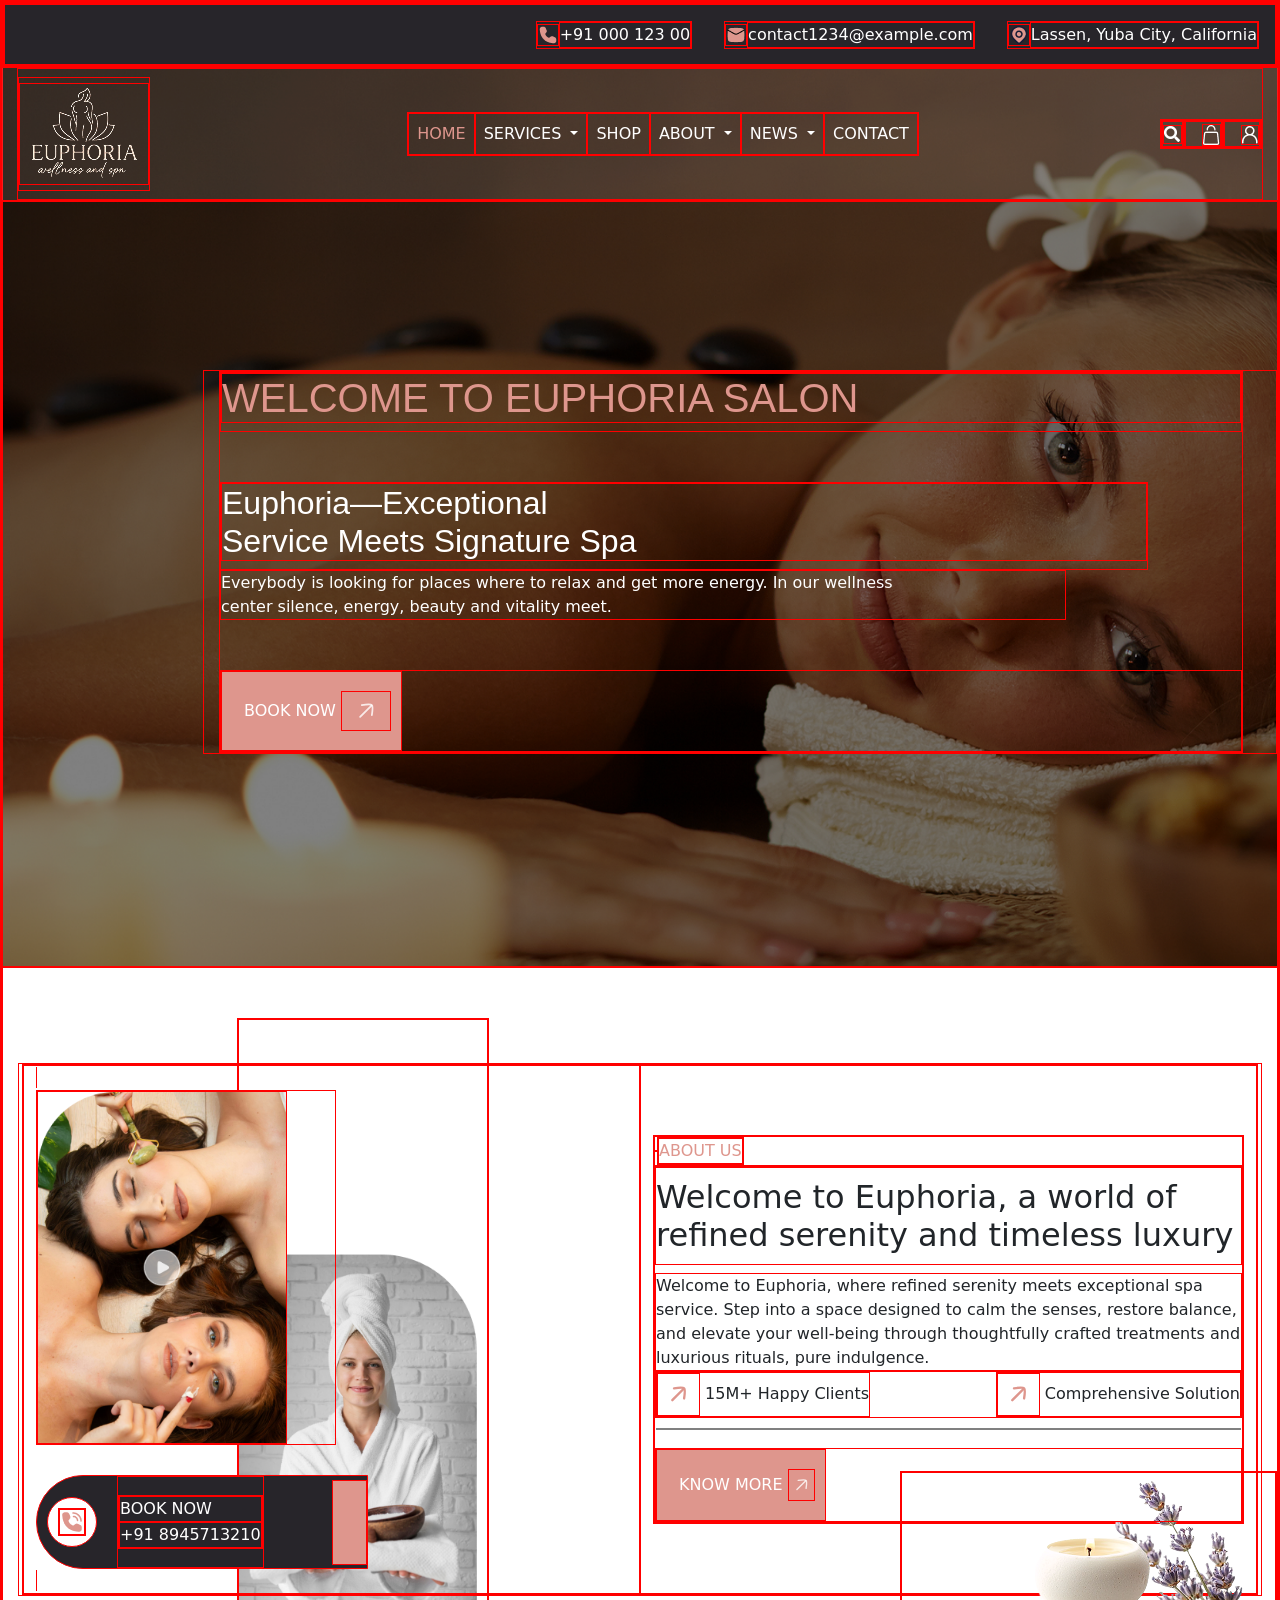
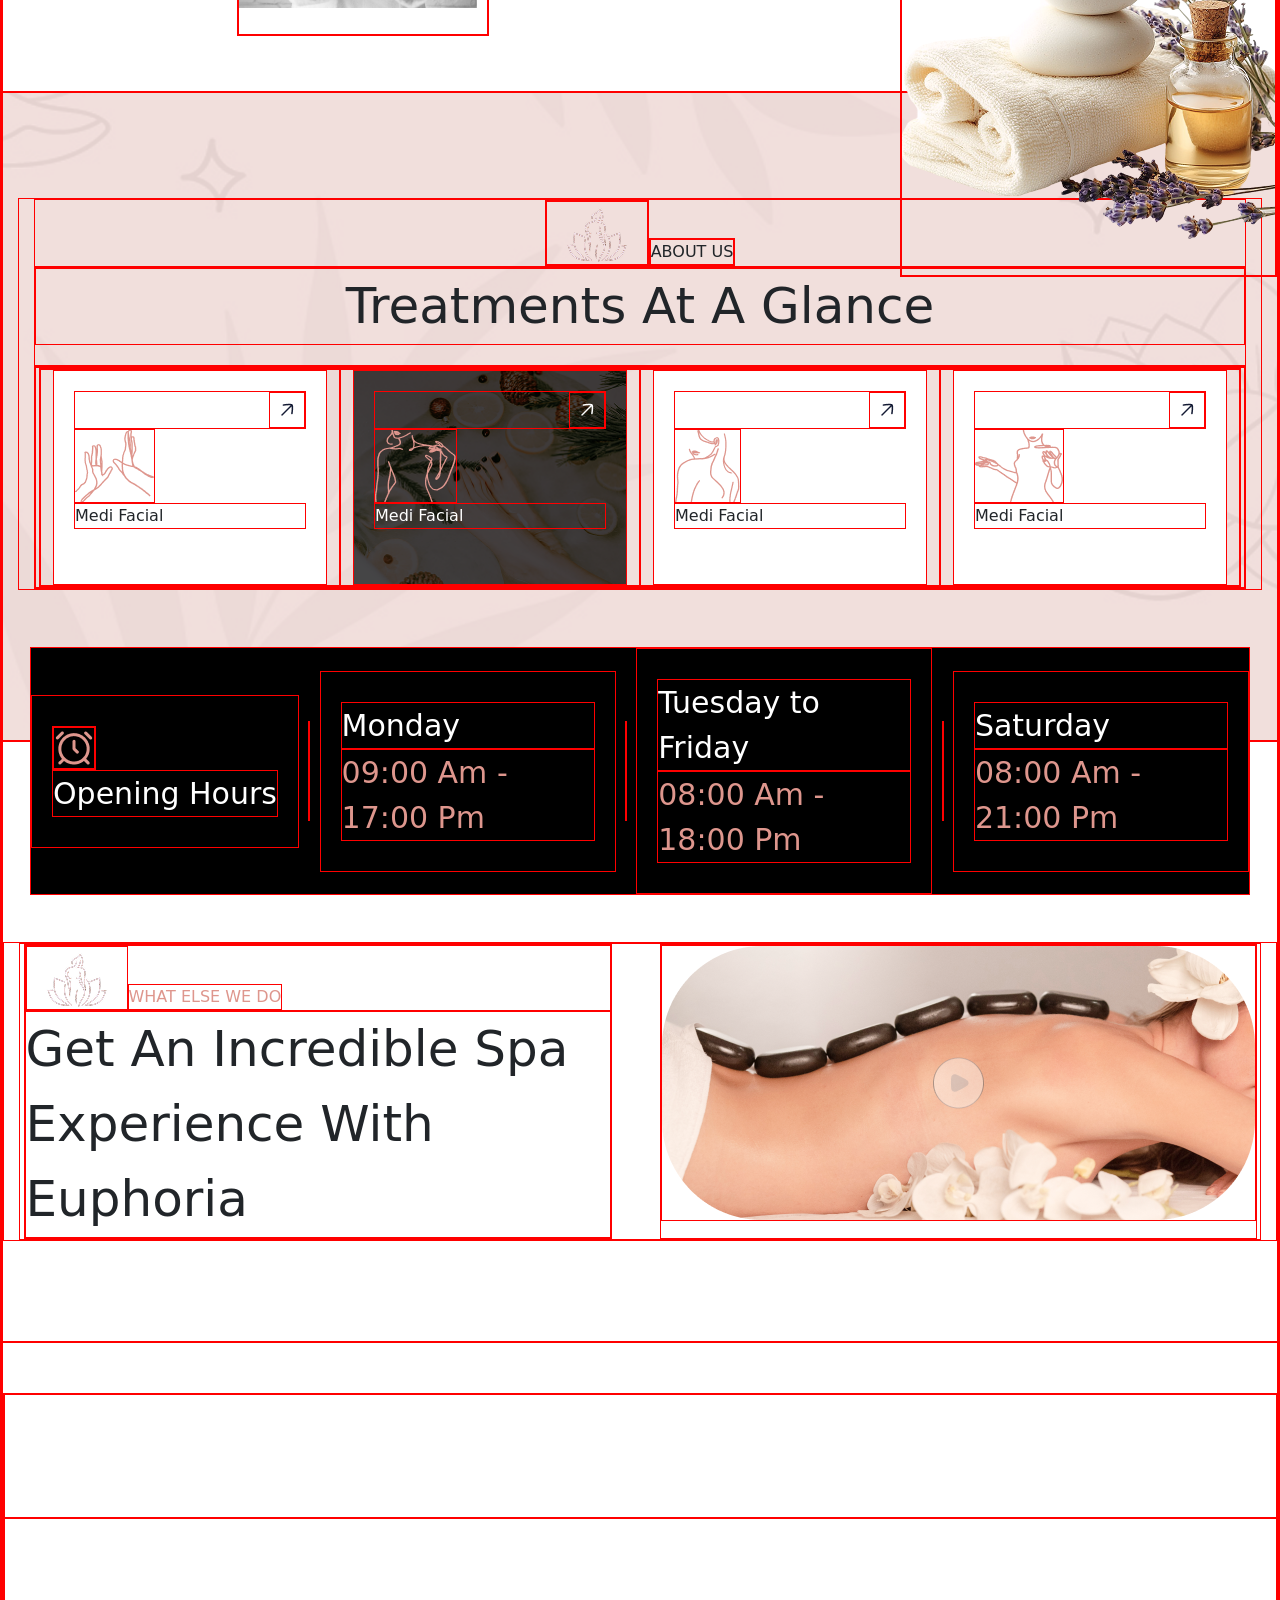
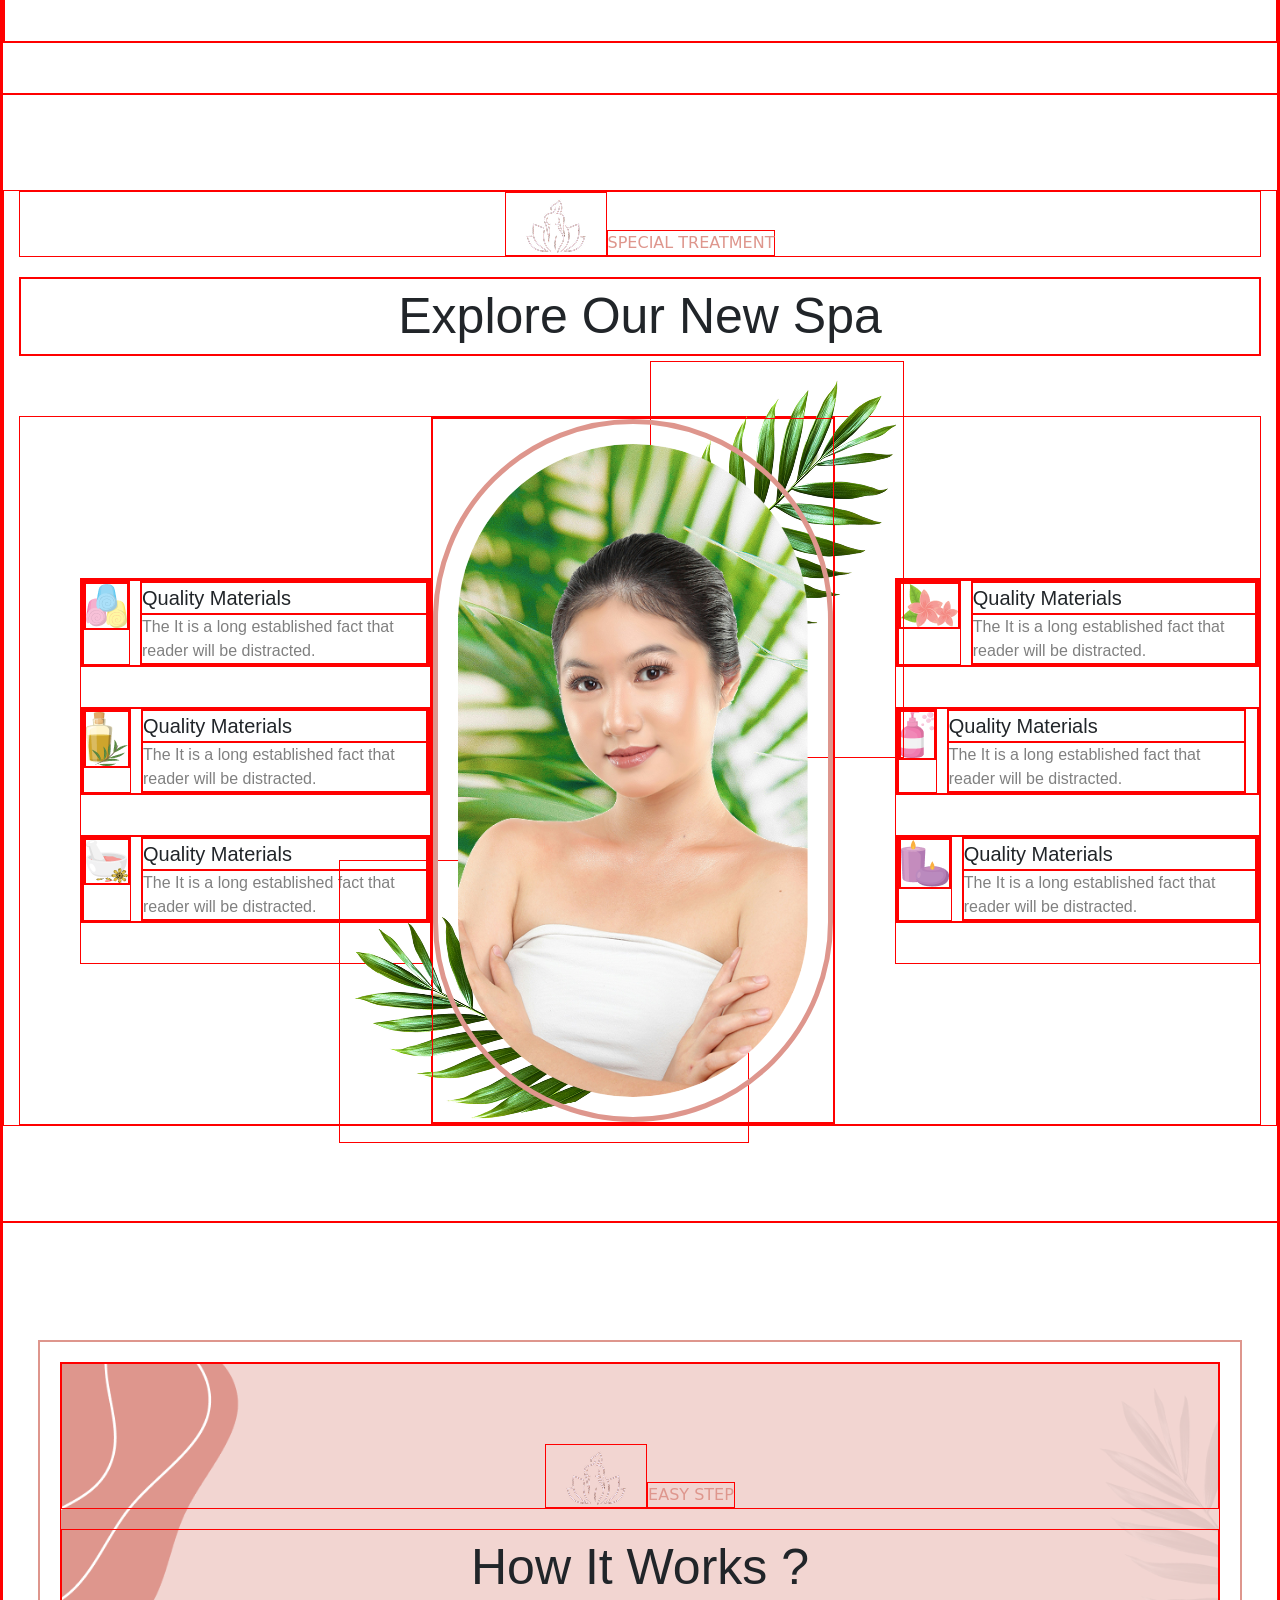
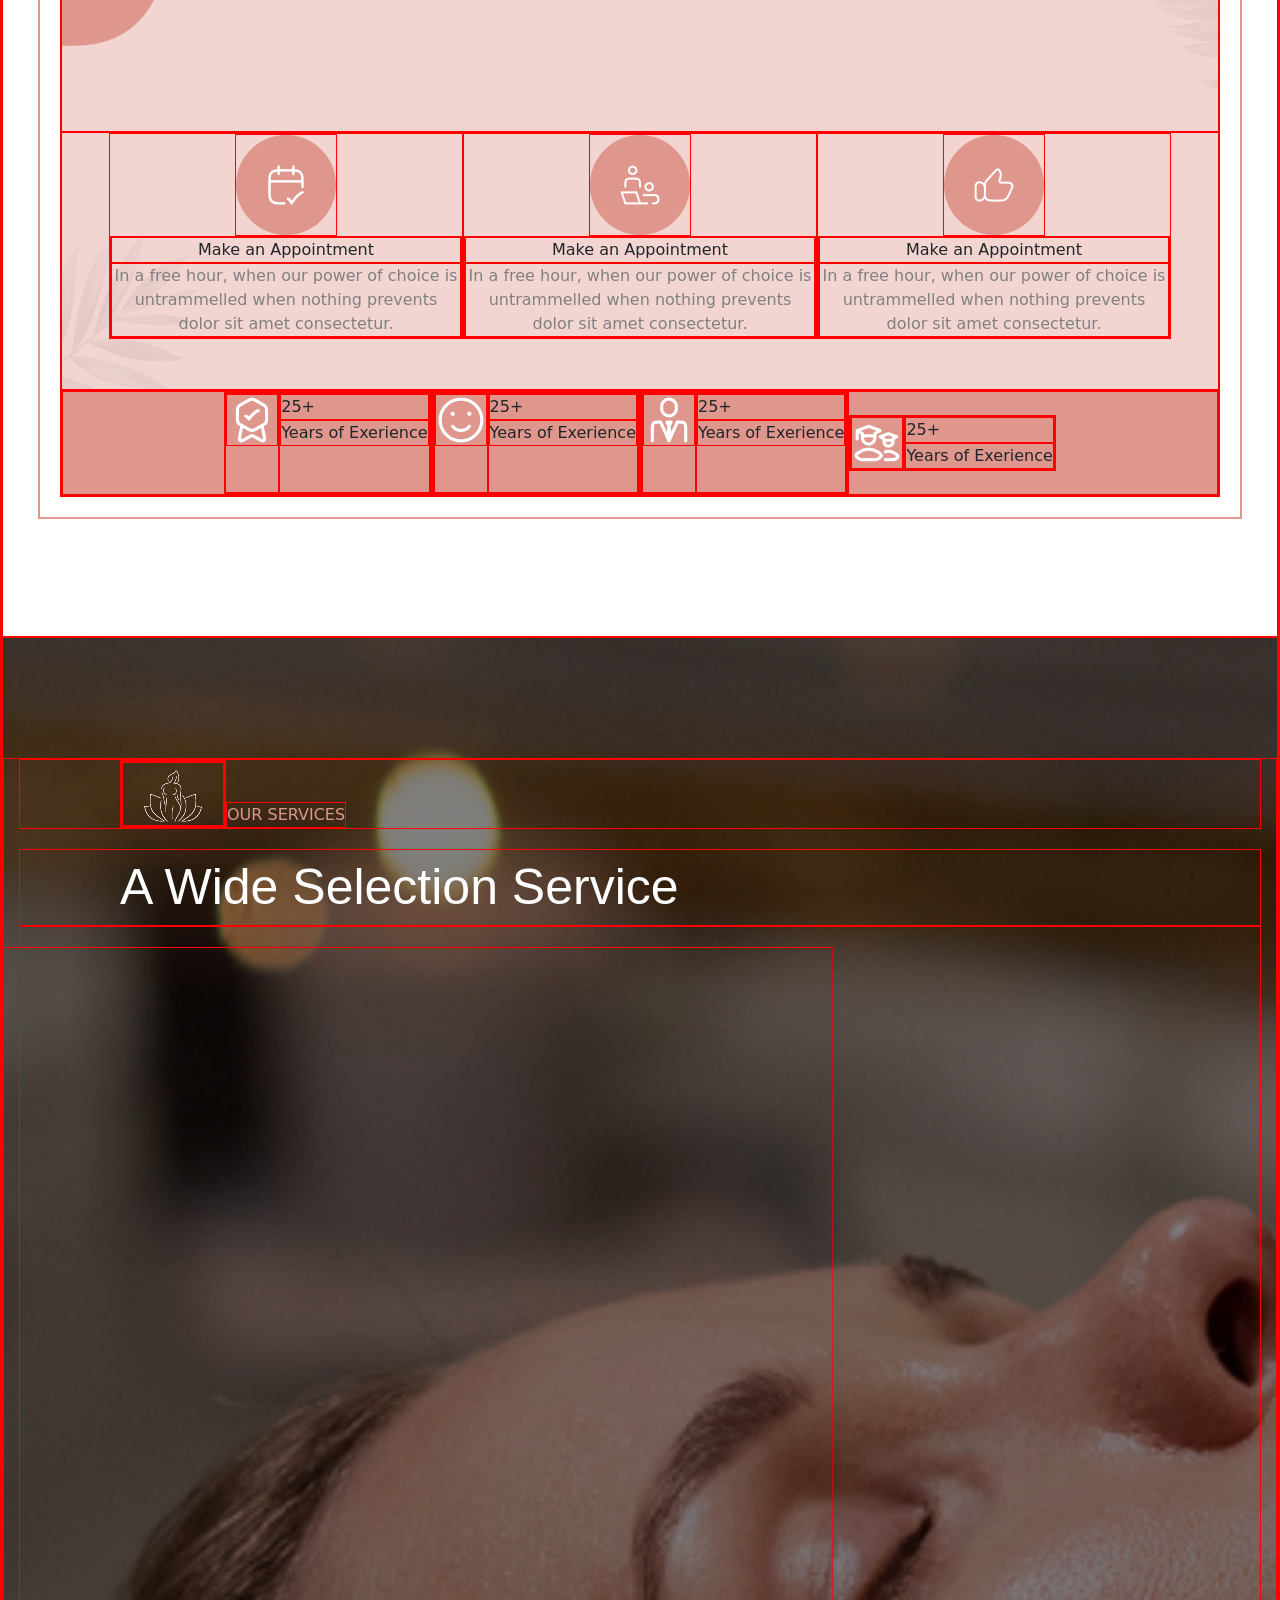
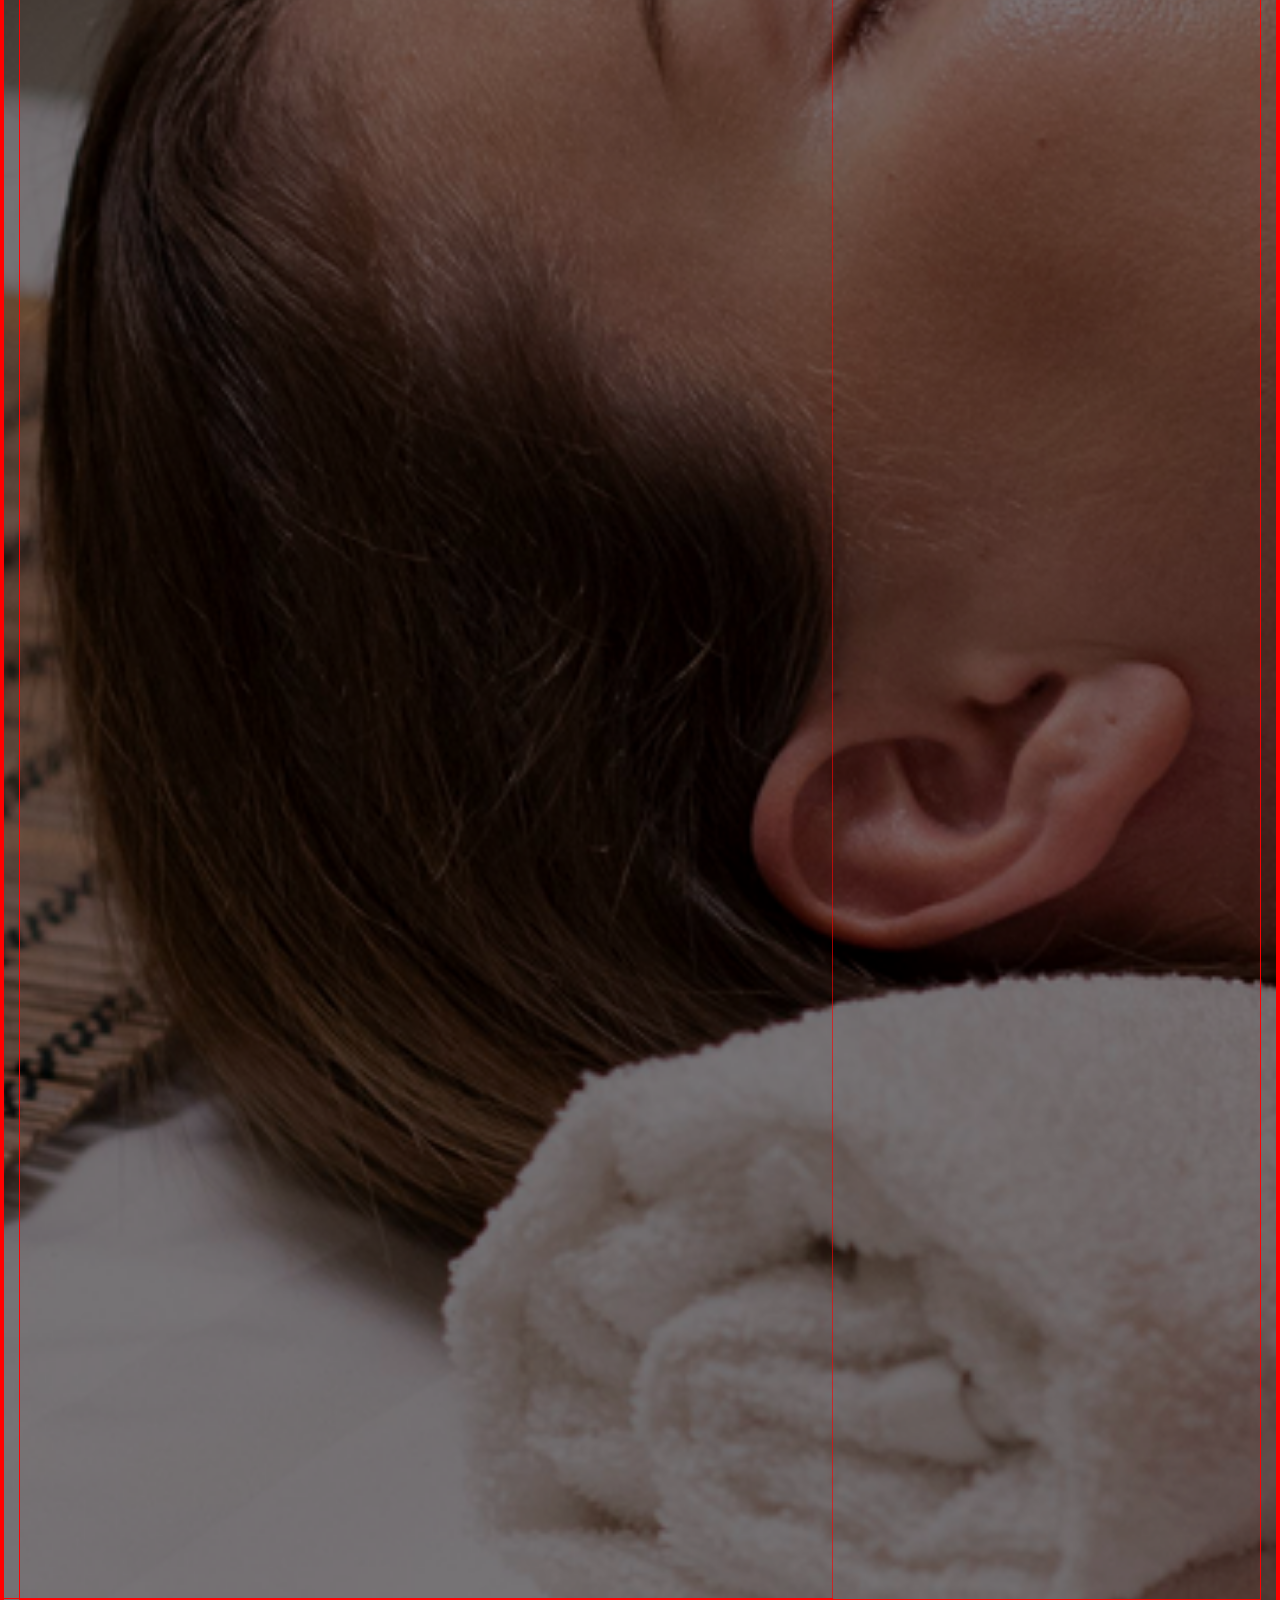
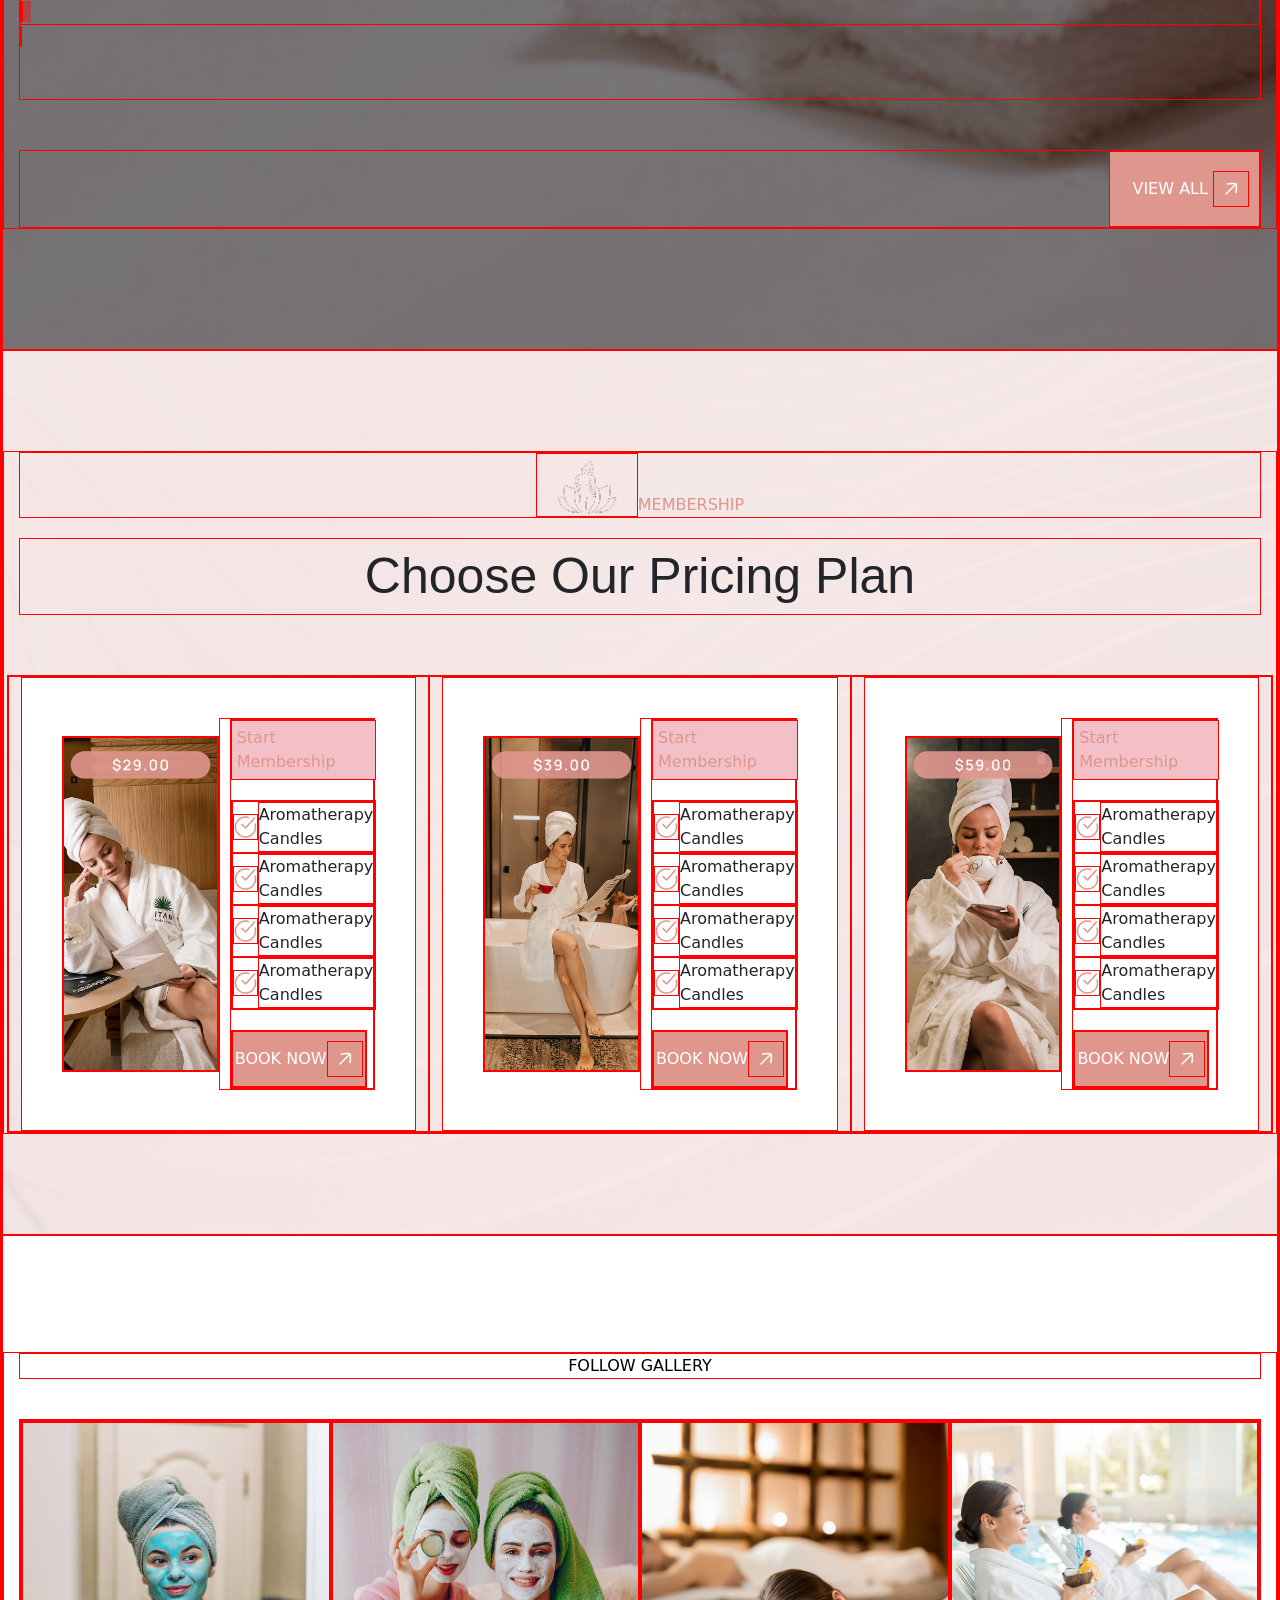
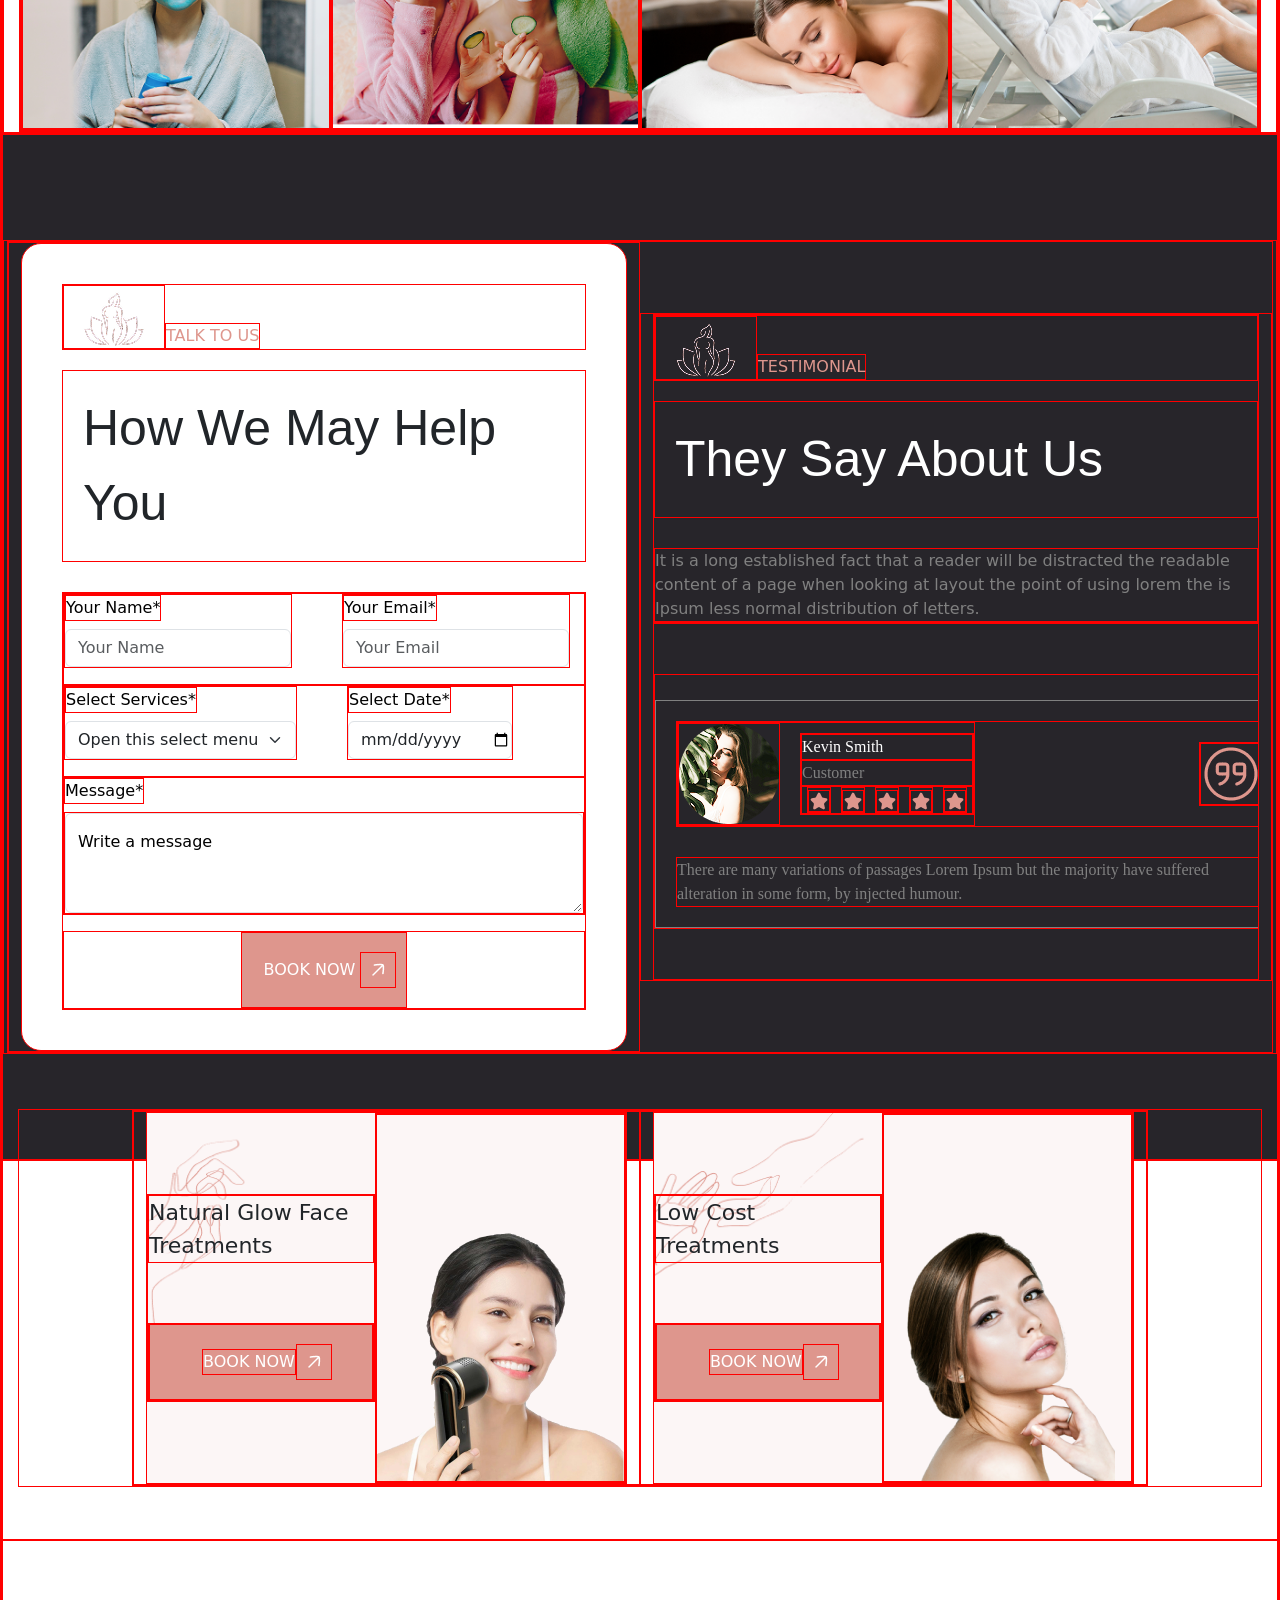
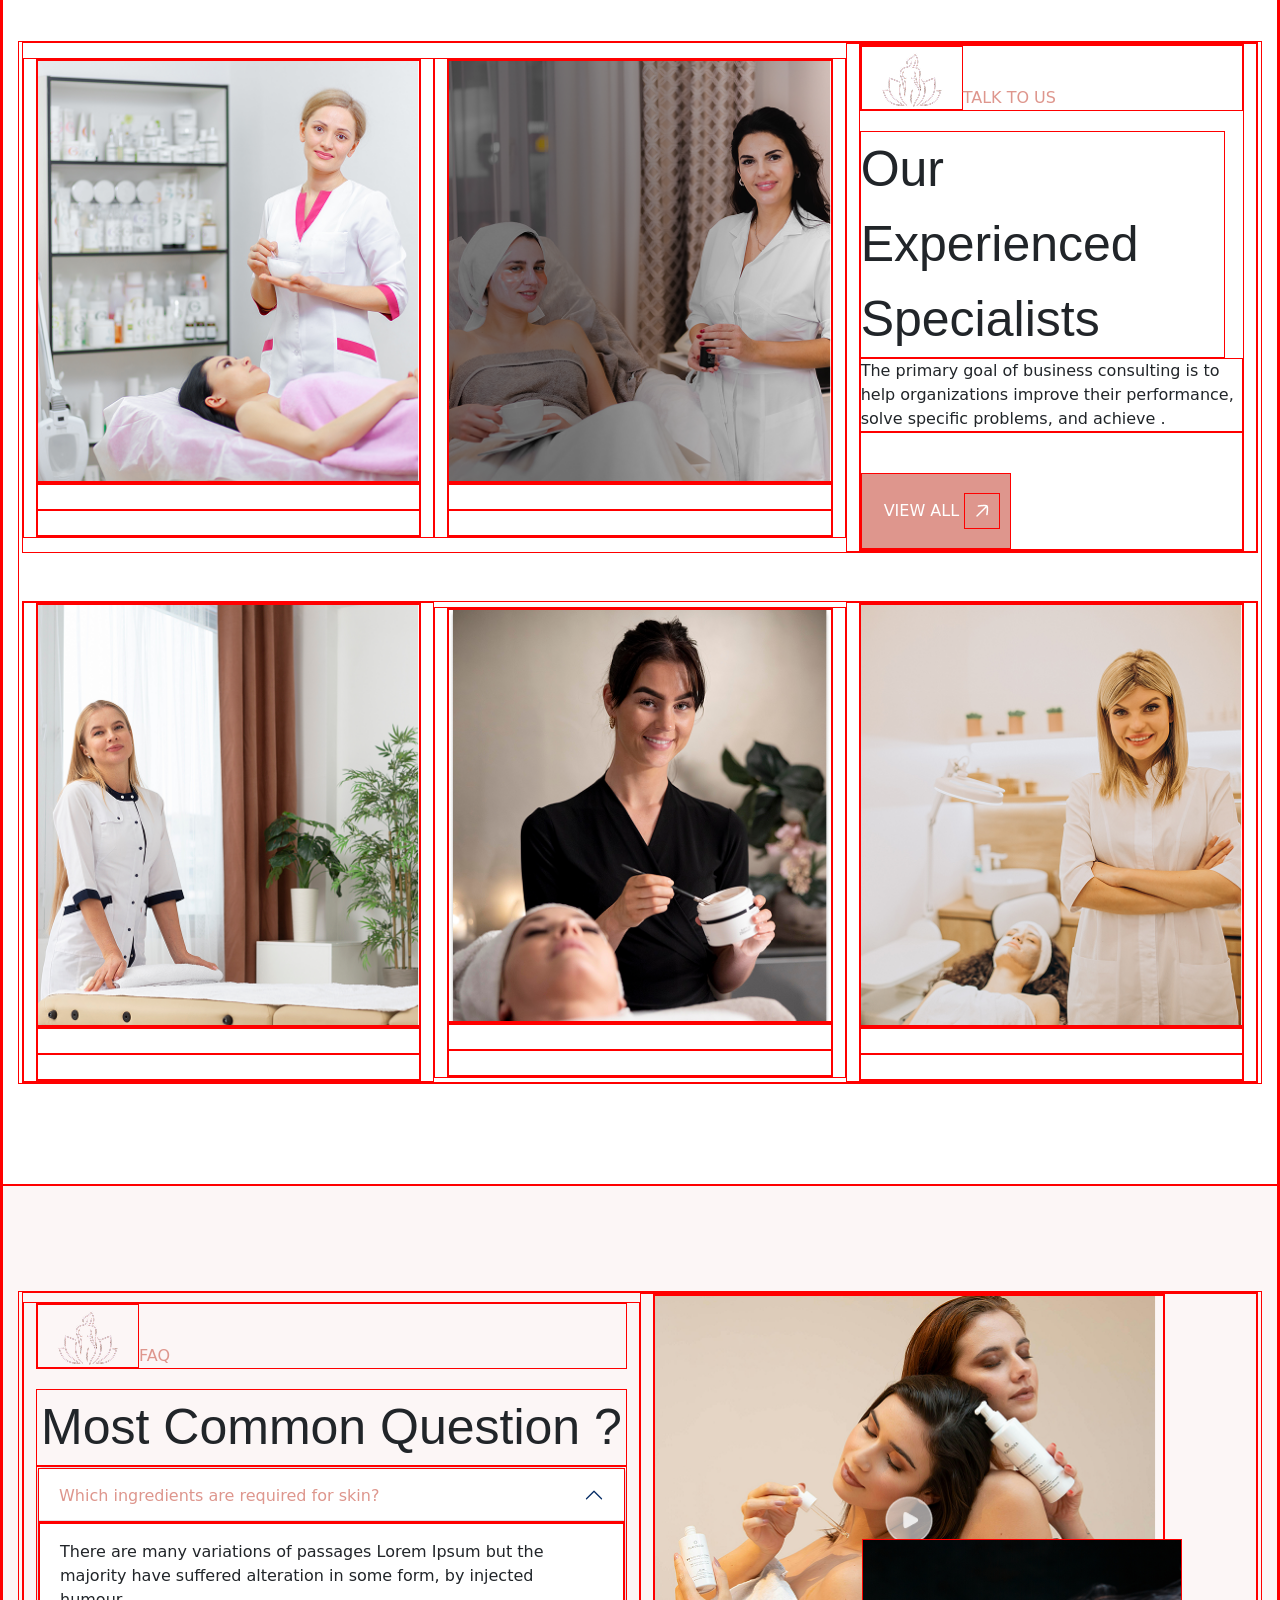
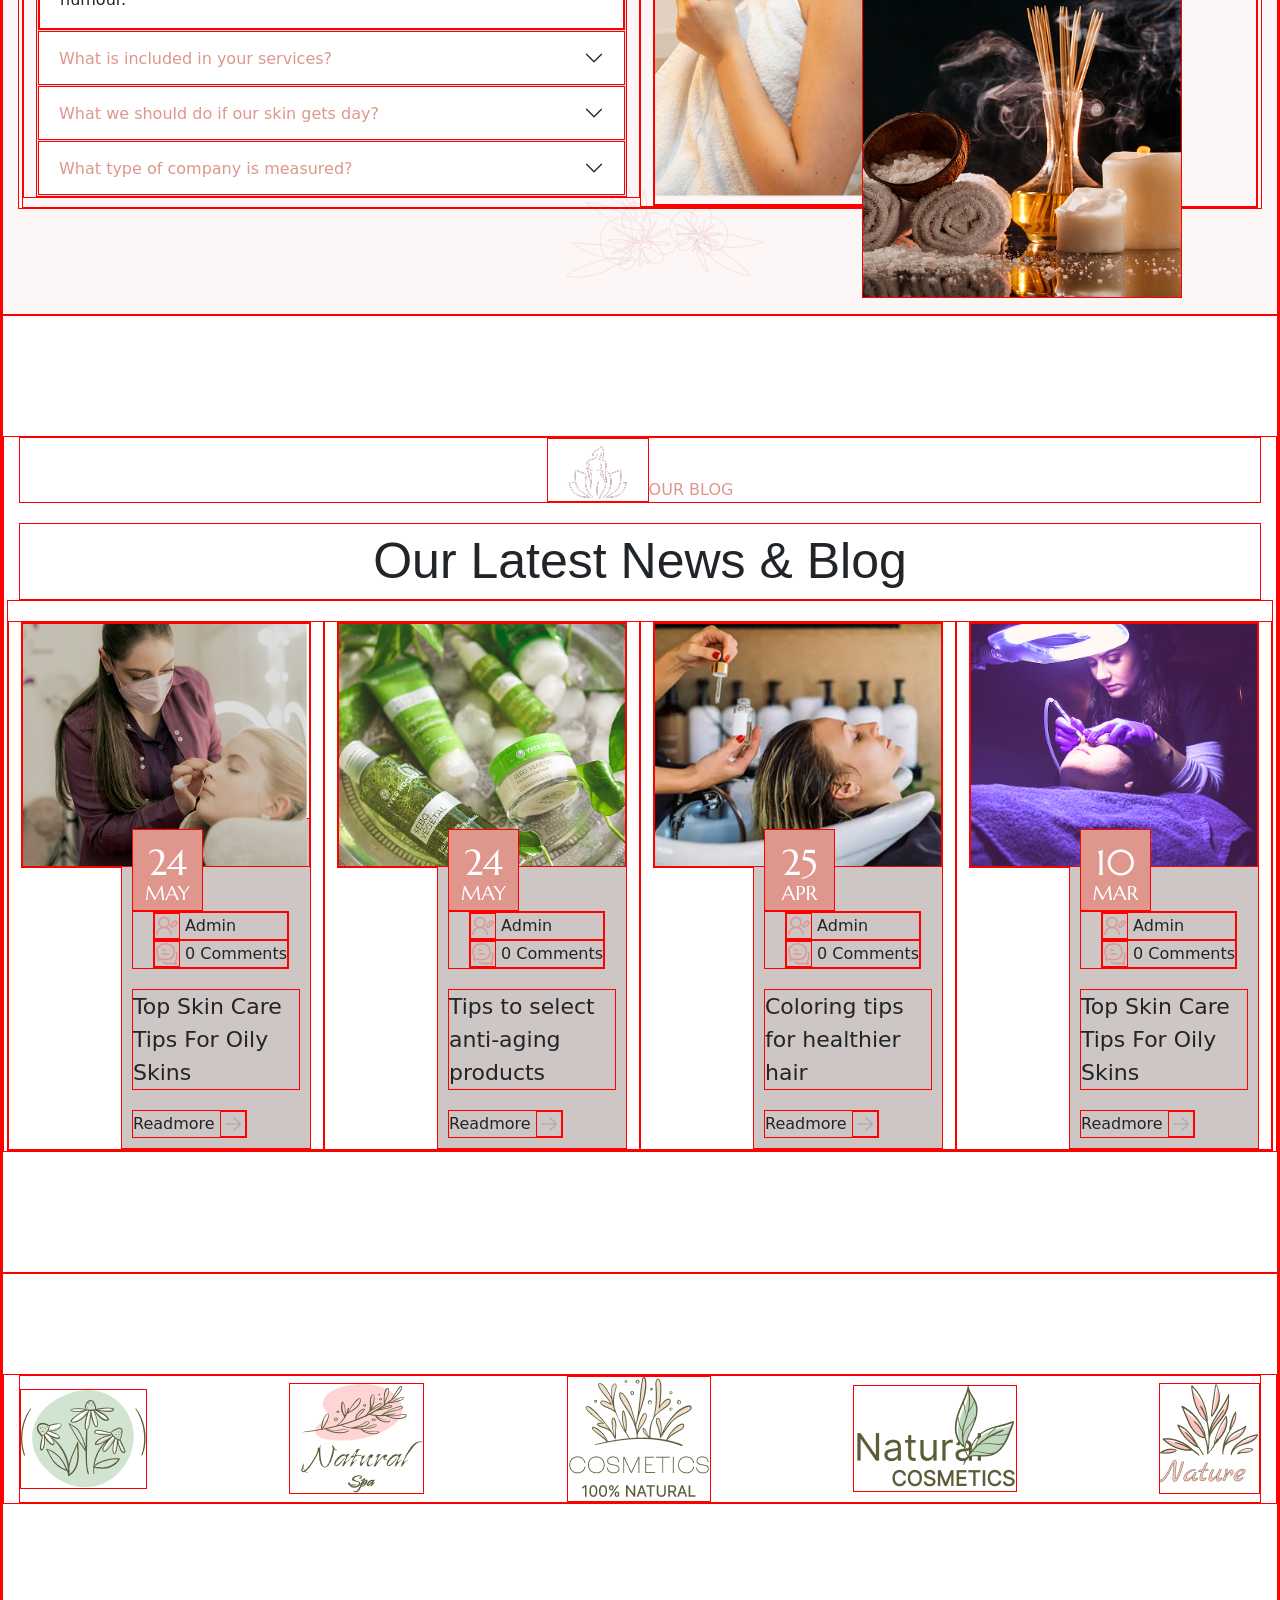
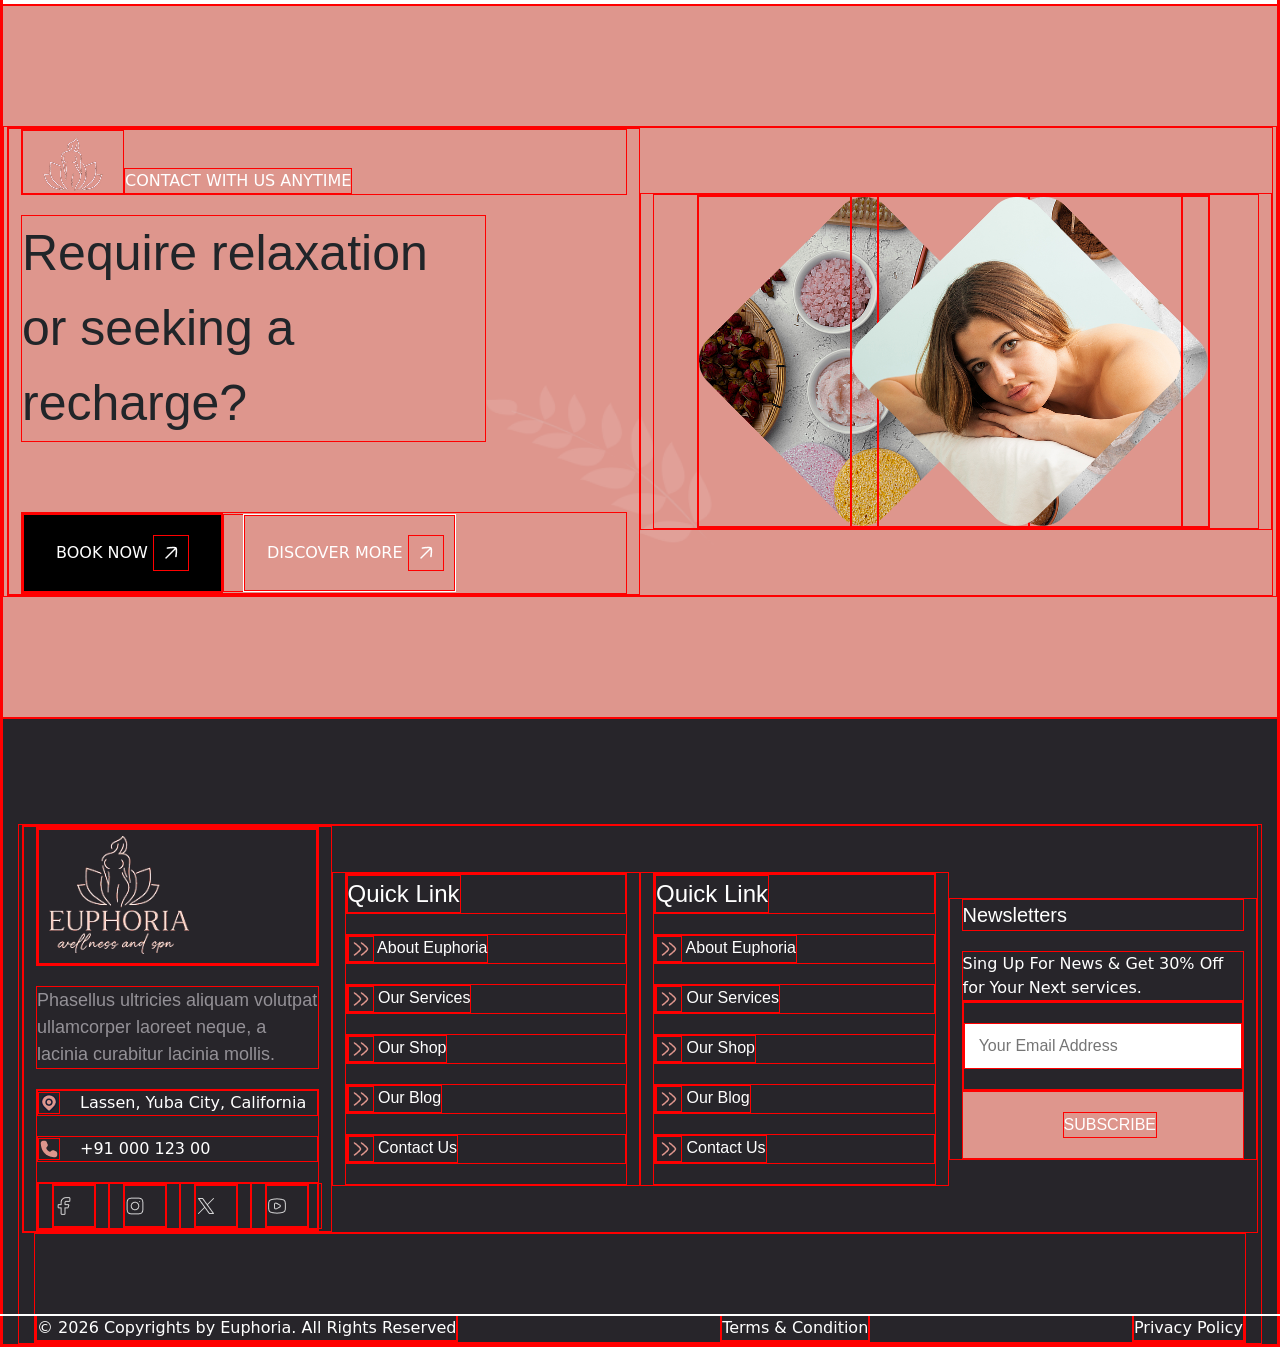
==== commit 184004a2: "update html" ====
--- a/index.html
+++ b/index.html
@@ -102,12 +102,18 @@
                       >
                     </li>
                     <li>
-                      <a class="dropdown-item" target="_blank" href="./membership.html"
+                      <a
+                        class="dropdown-item"
+                        target="_blank"
+                        href="./membership.html"
                         >Membership</a
                       >
                     </li>
                     <li>
-                      <a class="dropdown-item" target="_blank" href="./giftcard.html"
+                      <a
+                        class="dropdown-item"
+                        target="_blank"
+                        href="./giftcard.html"
                         >Gift Card</a
                       >
                     </li>
@@ -1120,7 +1126,7 @@
           <div class="col-6">
             <div class="testimonial-form-items">
               <div class="common-hdr d-flex align-items-end">
-                <img src="./assets/hdr-logo.png" alt="" />
+                <img src="./assets/h1-logo.png" alt="" />
                 <p>TALK TO US</p>
               </div>
               <div class="common-sub-hdr">How We May Help You</div>
@@ -1210,7 +1216,7 @@
           <div class="col-6">
             <div class="testimonial-hdr">
               <div class="common-hdr d-flex align-items-end">
-                <img src="./assets/hdr-logo.png" alt="" />
+                <img src="./assets/h1-logo.png" alt="" />
                 <p>TESTIMONIAL</p>
               </div>
               <div class="common-sub-hdr text-white">They Say About Us</div>
@@ -1221,52 +1227,6 @@
                 of using lorem the is Ipsum less normal distribution of letters.
               </p>
             </div>
-
-            <!-- <div class="test-card-border">
-              <div
-                class="testimonial-review-card d-flex flex-wrap align-items-center justify-content-between"
-              >
-                <div
-                  class="testimonial-review-card-cntn d-flex align-items-center"
-                >
-                  <img src="./assets/testimonial-review.png" alt="" />
-                  <div class="ml-10">
-                    <p class="testimonial-review-card-hdr text-white">
-                      Kevin Smith
-                    </p>
-                    <p class="testimonial-review-card-sub-hdr">Customer</p>
-
-                    <div
-                      class="star d-flex align-items-center justify-content-between"
-                    >
-                      <div class="star-items">
-                        <img src="./assets/Vector.png" alt="" />
-                      </div>
-                      <div class="star-items">
-                        <img src="./assets/Vector.png" alt="" />
-                      </div>
-                      <div class="star-items">
-                        <img src="./assets/Vector.png" alt="" />
-                      </div>
-                      <div class="star-items">
-                        <img src="./assets/Vector.png" alt="" />
-                      </div>
-                      <div class="star-items">
-                        <img src="./assets/Vector.png" alt="" />
-                      </div>
-                    </div>
-                  </div>
-                </div>
-                <div>
-                  <img src="./assets/quote-down-circle.png" alt="" />
-                </div>
-              </div>
-              <p class="testimonial-card-para">
-                There are many variations of passages Lorem Ipsum but the
-                majority have suffered alteration in some form, by injected
-                humour.
-              </p>
-            </div> -->
 
             <div class="marquee-section-testimonial">
               <div class="marquee-cntn1-testimonial">
@@ -1412,7 +1372,7 @@
           <div class="col-4">
             <div class="talk-to-us-card1">
               <div class="common-hdr d-flex align-items-end">
-                <img src="./assets/hdr-logo.png" alt="" />
+                <img src="./assets/h1-logo.png" alt="" />
                 TALK TO US
               </div>
               <div class="common-sub-hdr text-wrap">
--- a/css/style.css
+++ b/css/style.css
@@ -2,7 +2,7 @@
   margin: 0;
   padding: 0;
   box-sizing: border-box;
-  /* border: 2px solid red; */
+  border: 1px solid red;
 }
 :root {
   --primary-color: #de968d;
@@ -1611,4 +1611,8 @@
     margin: 0 auto;
     text-align: center;
   }
-}
+
+  .banner-section{
+    padding: 20px 20px 20px 20px;
+  }
+}
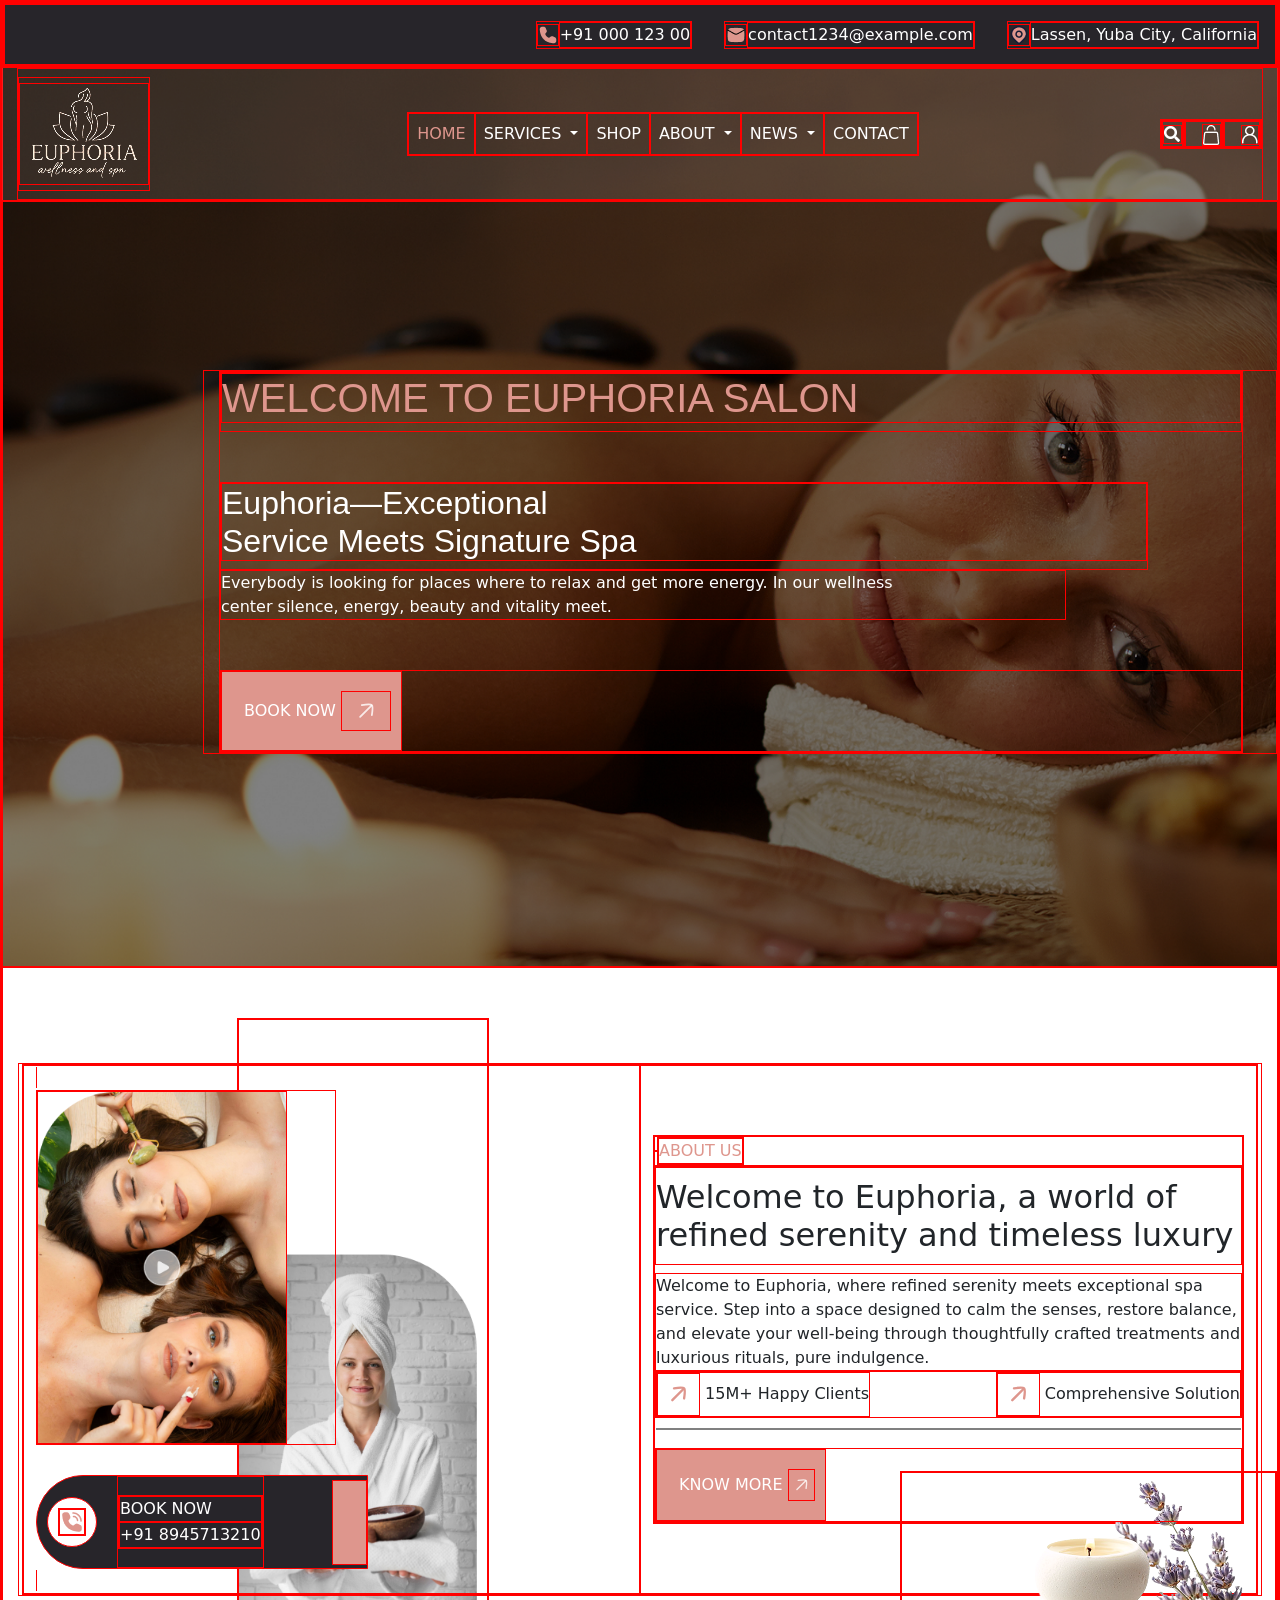
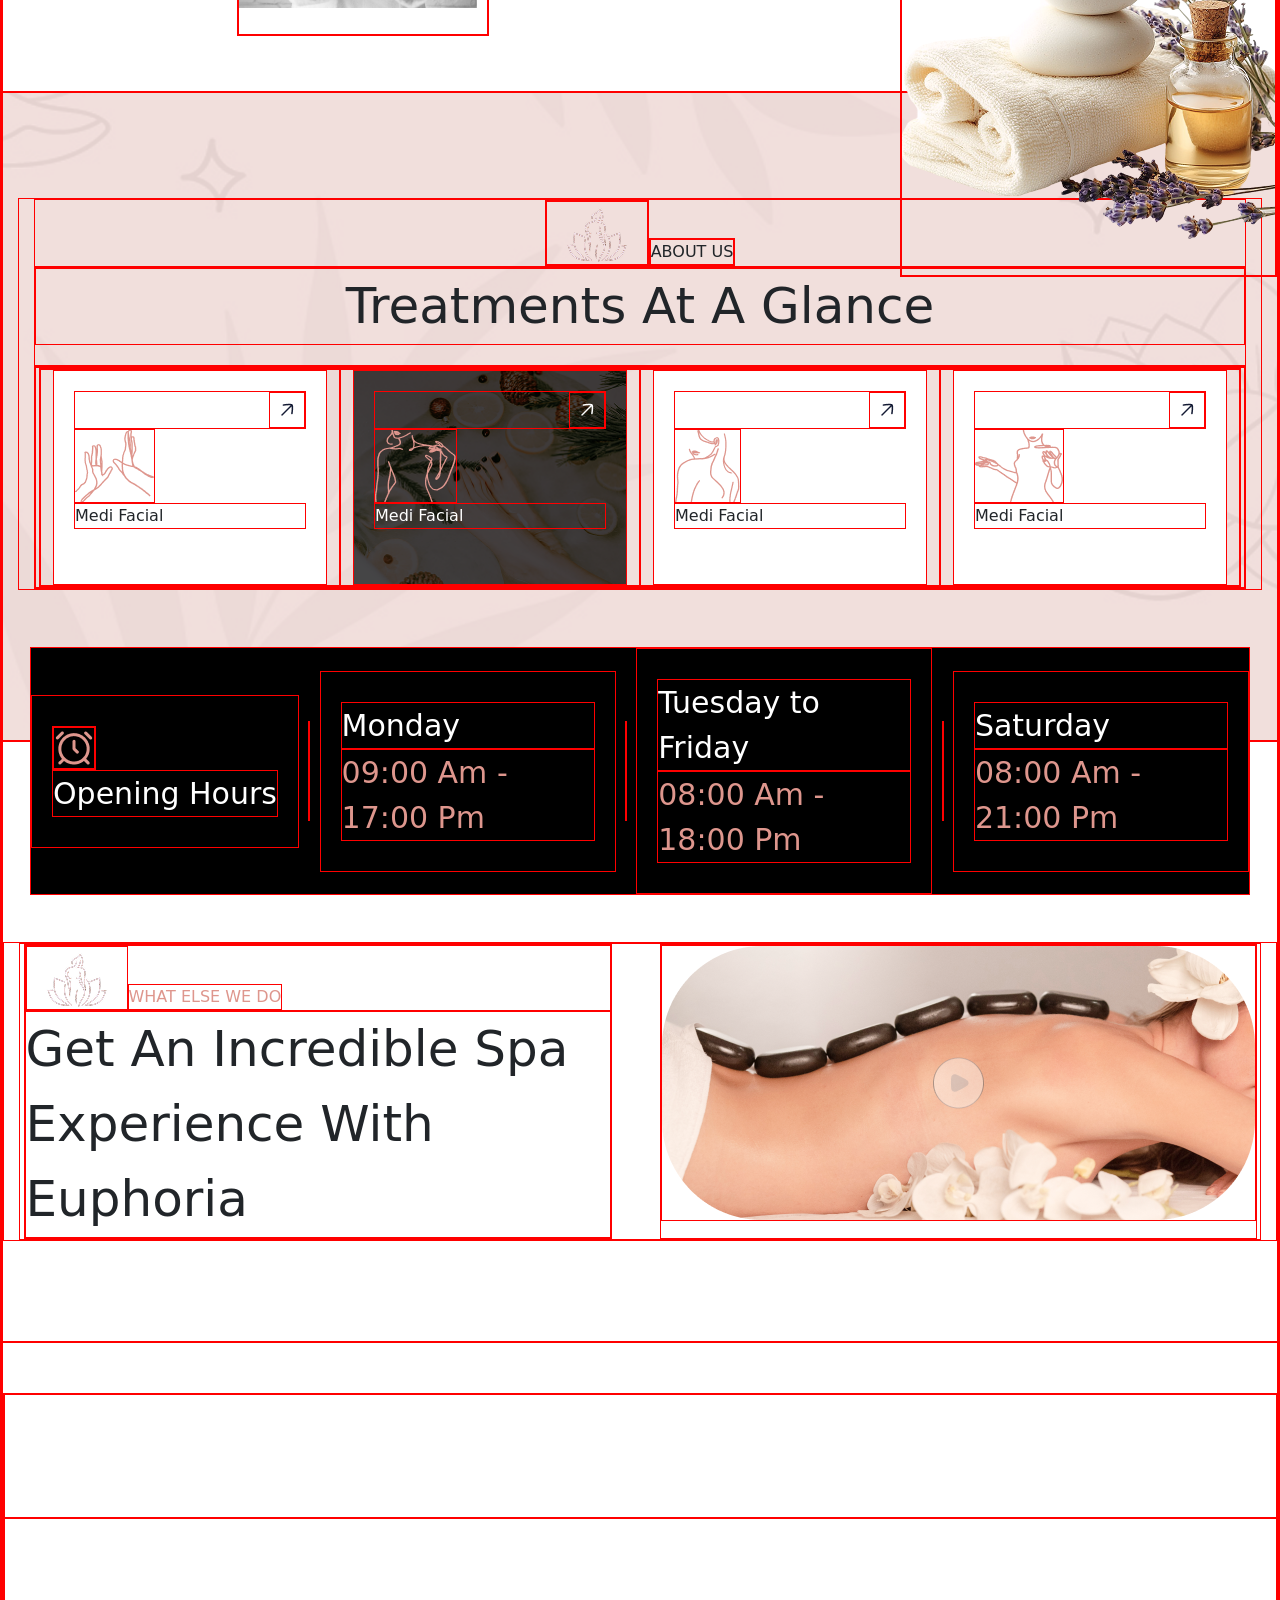
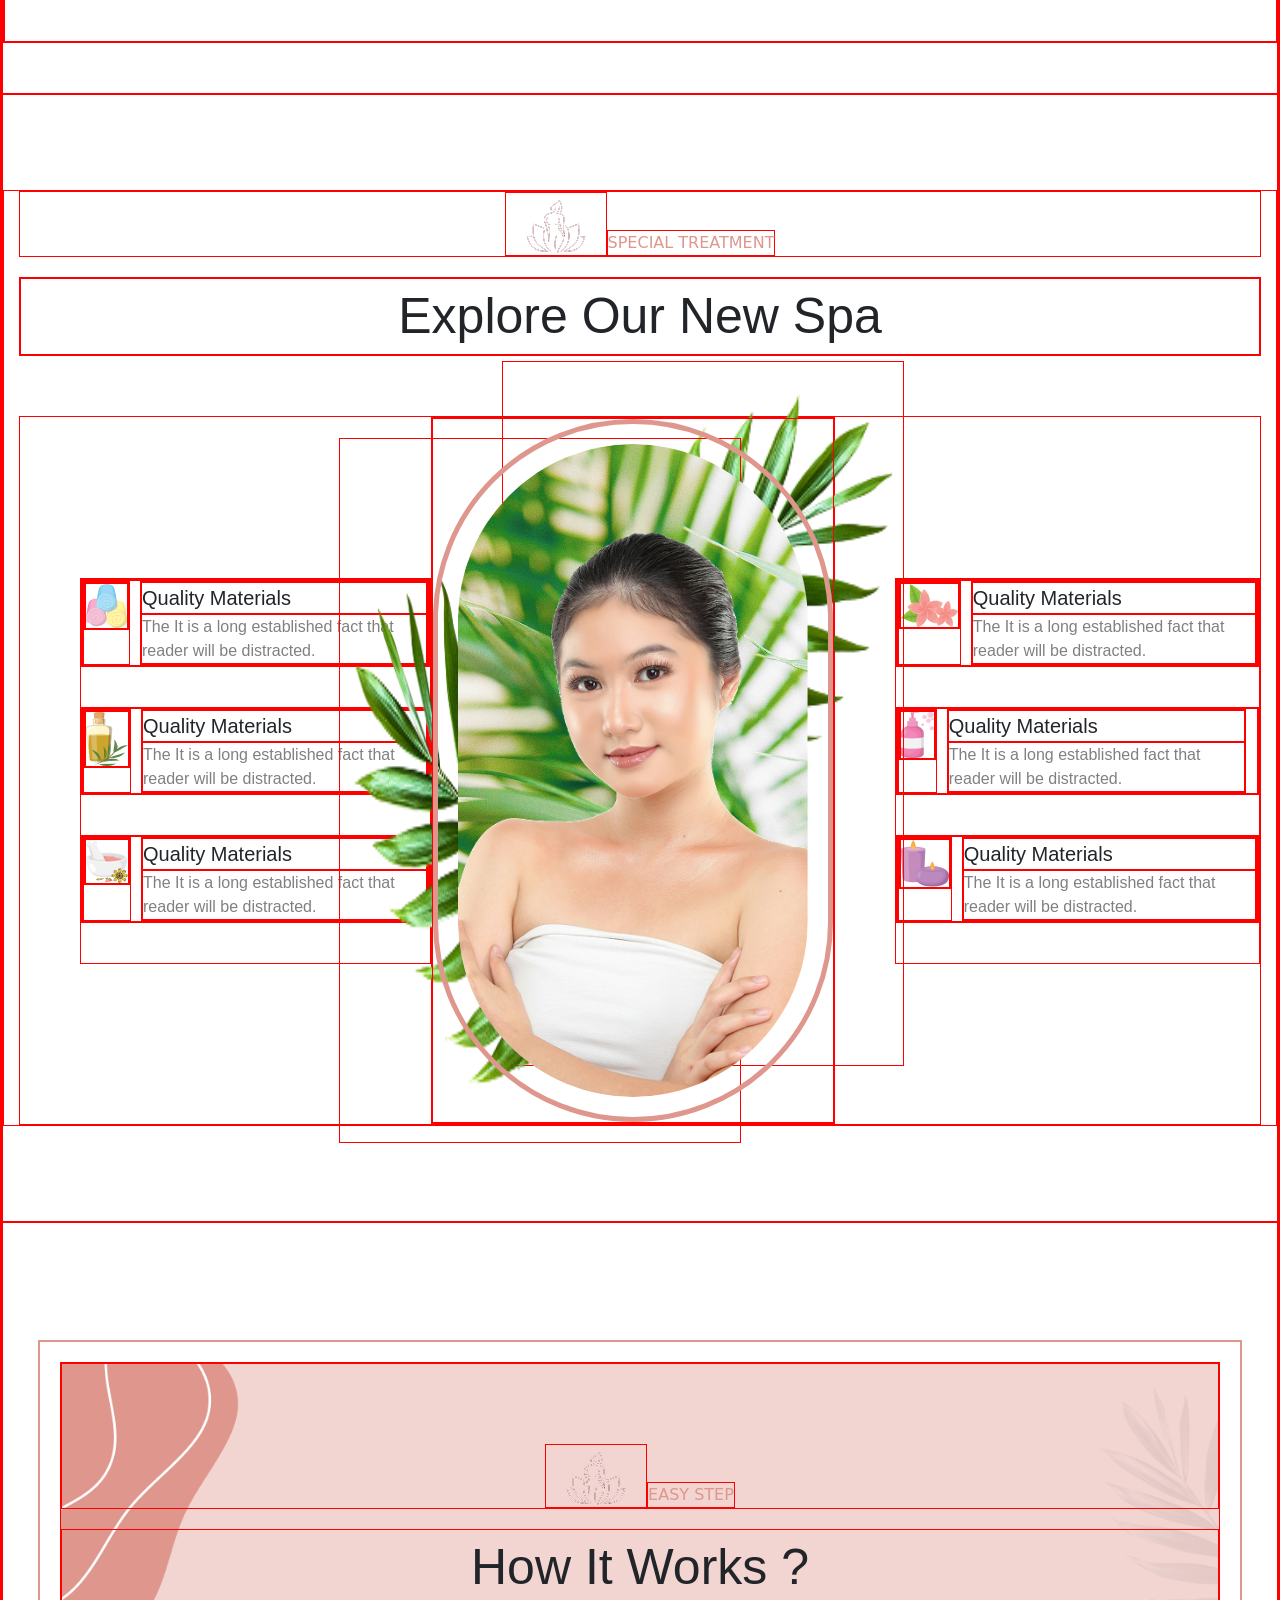
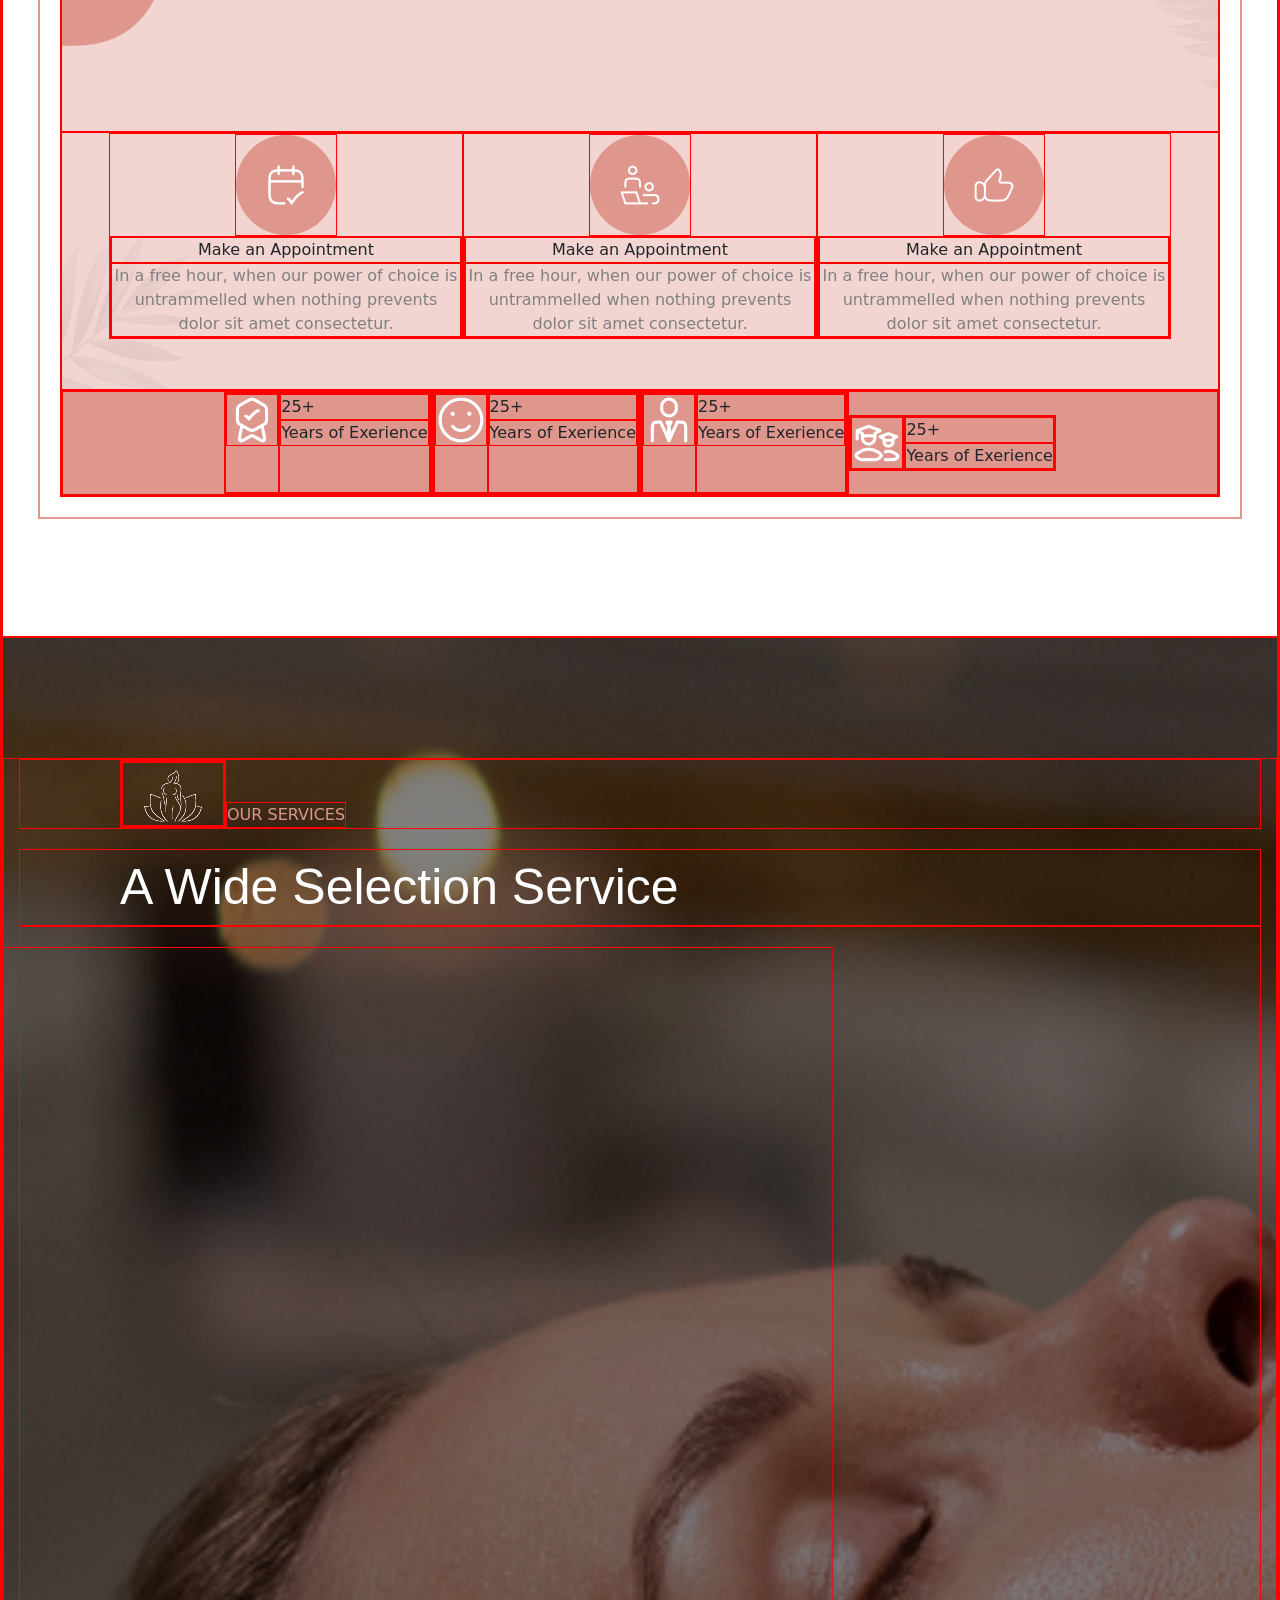
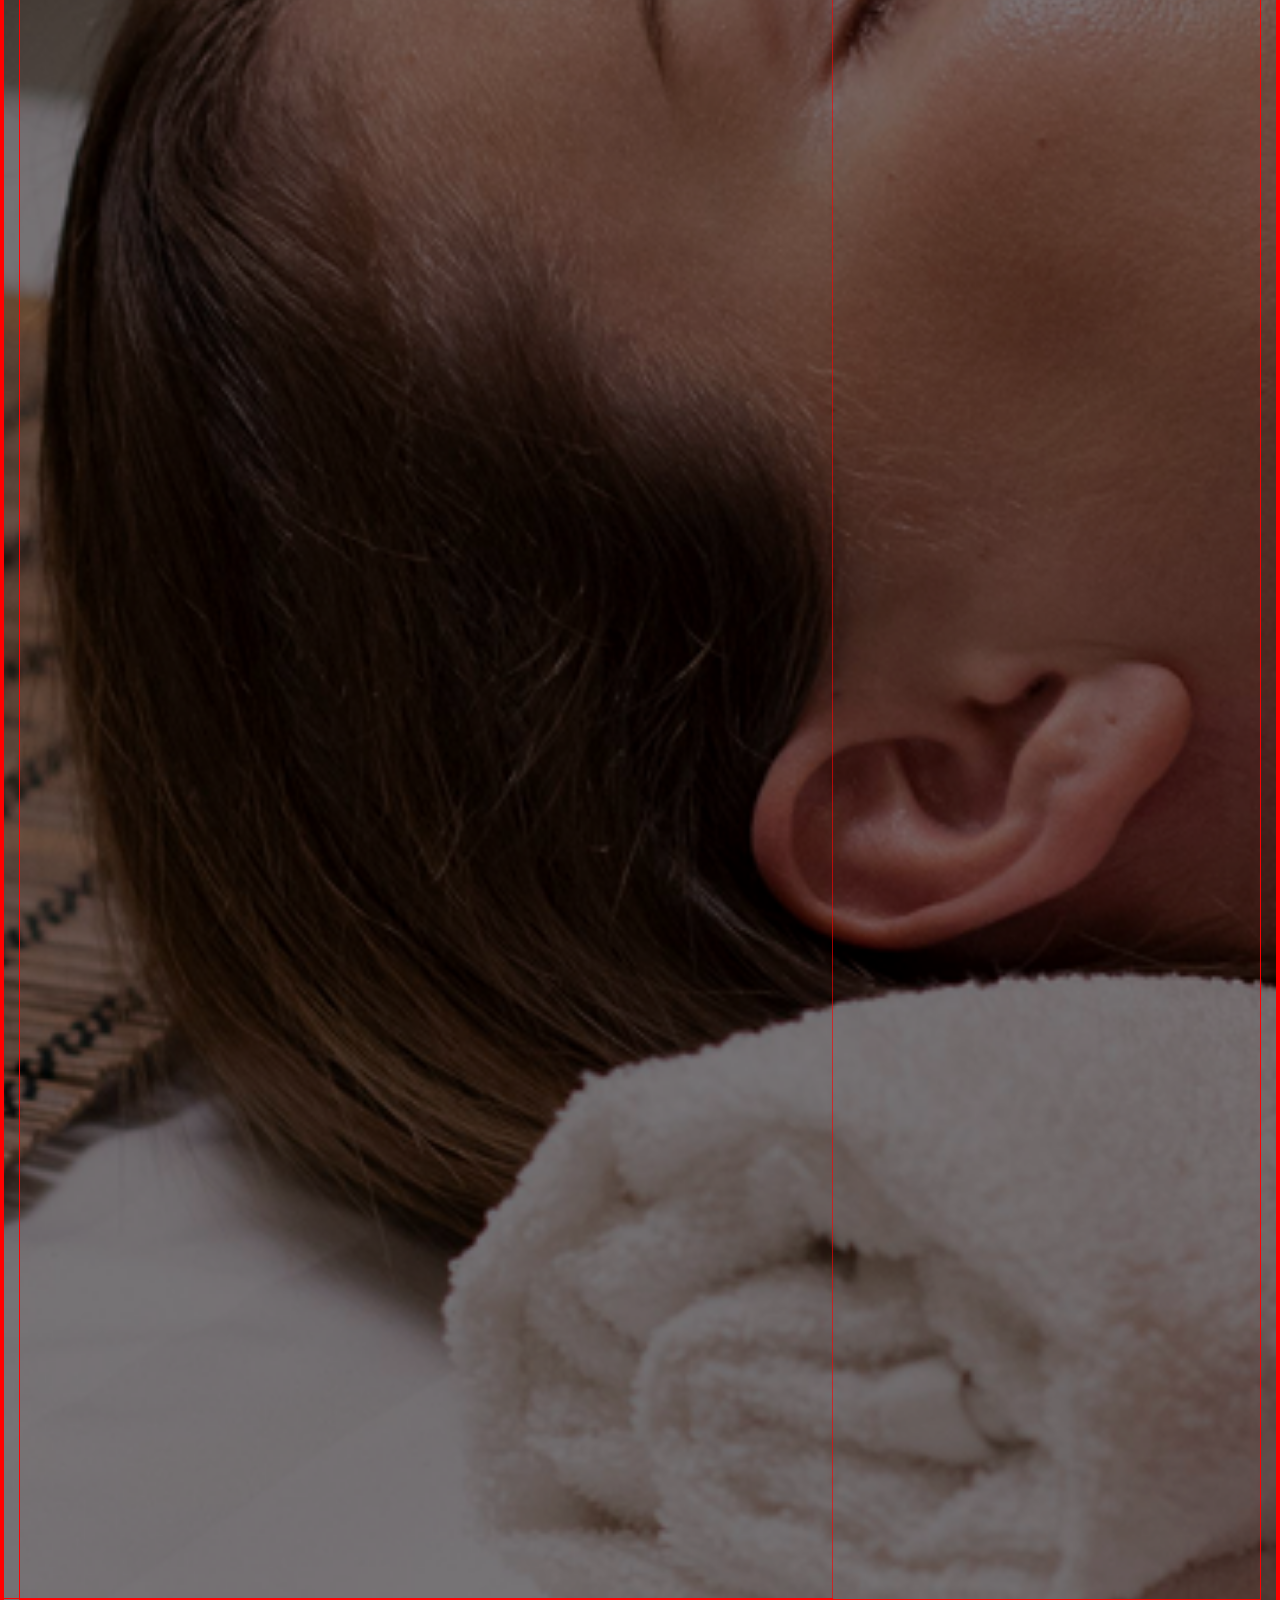
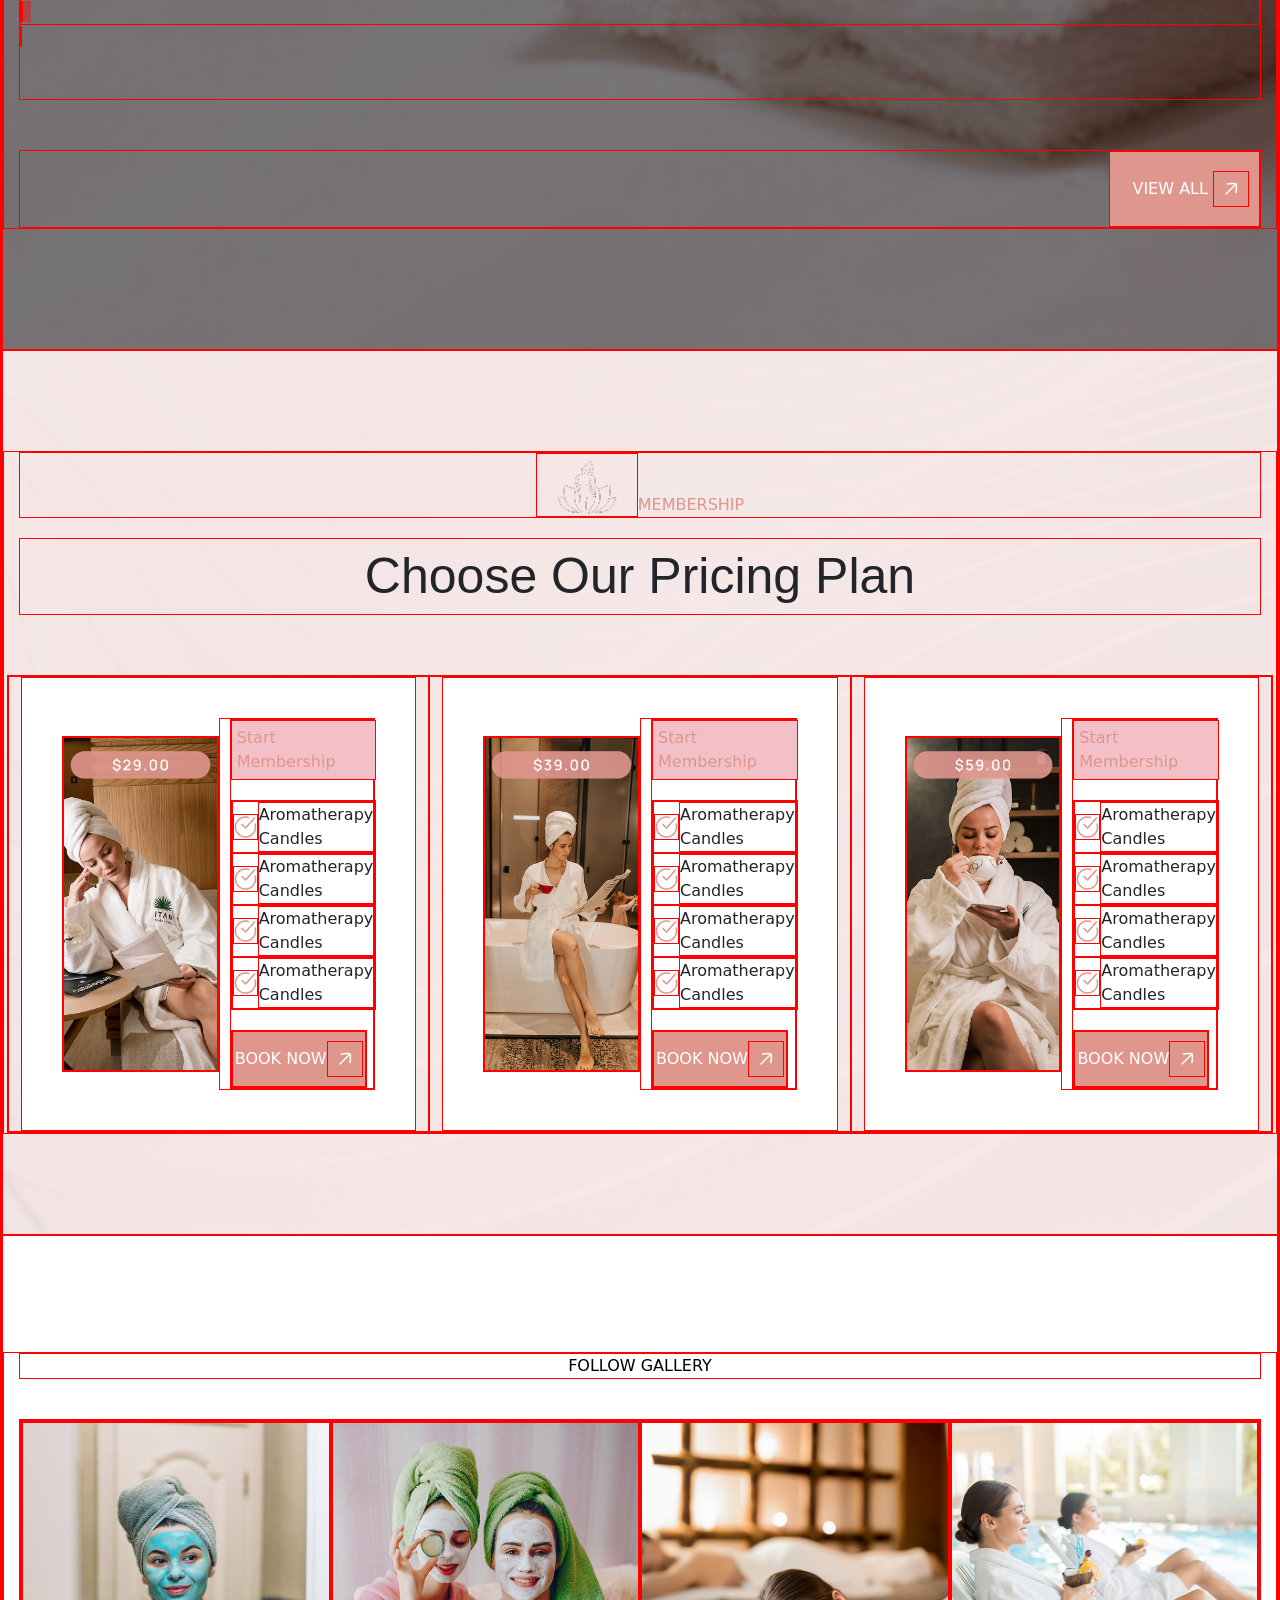
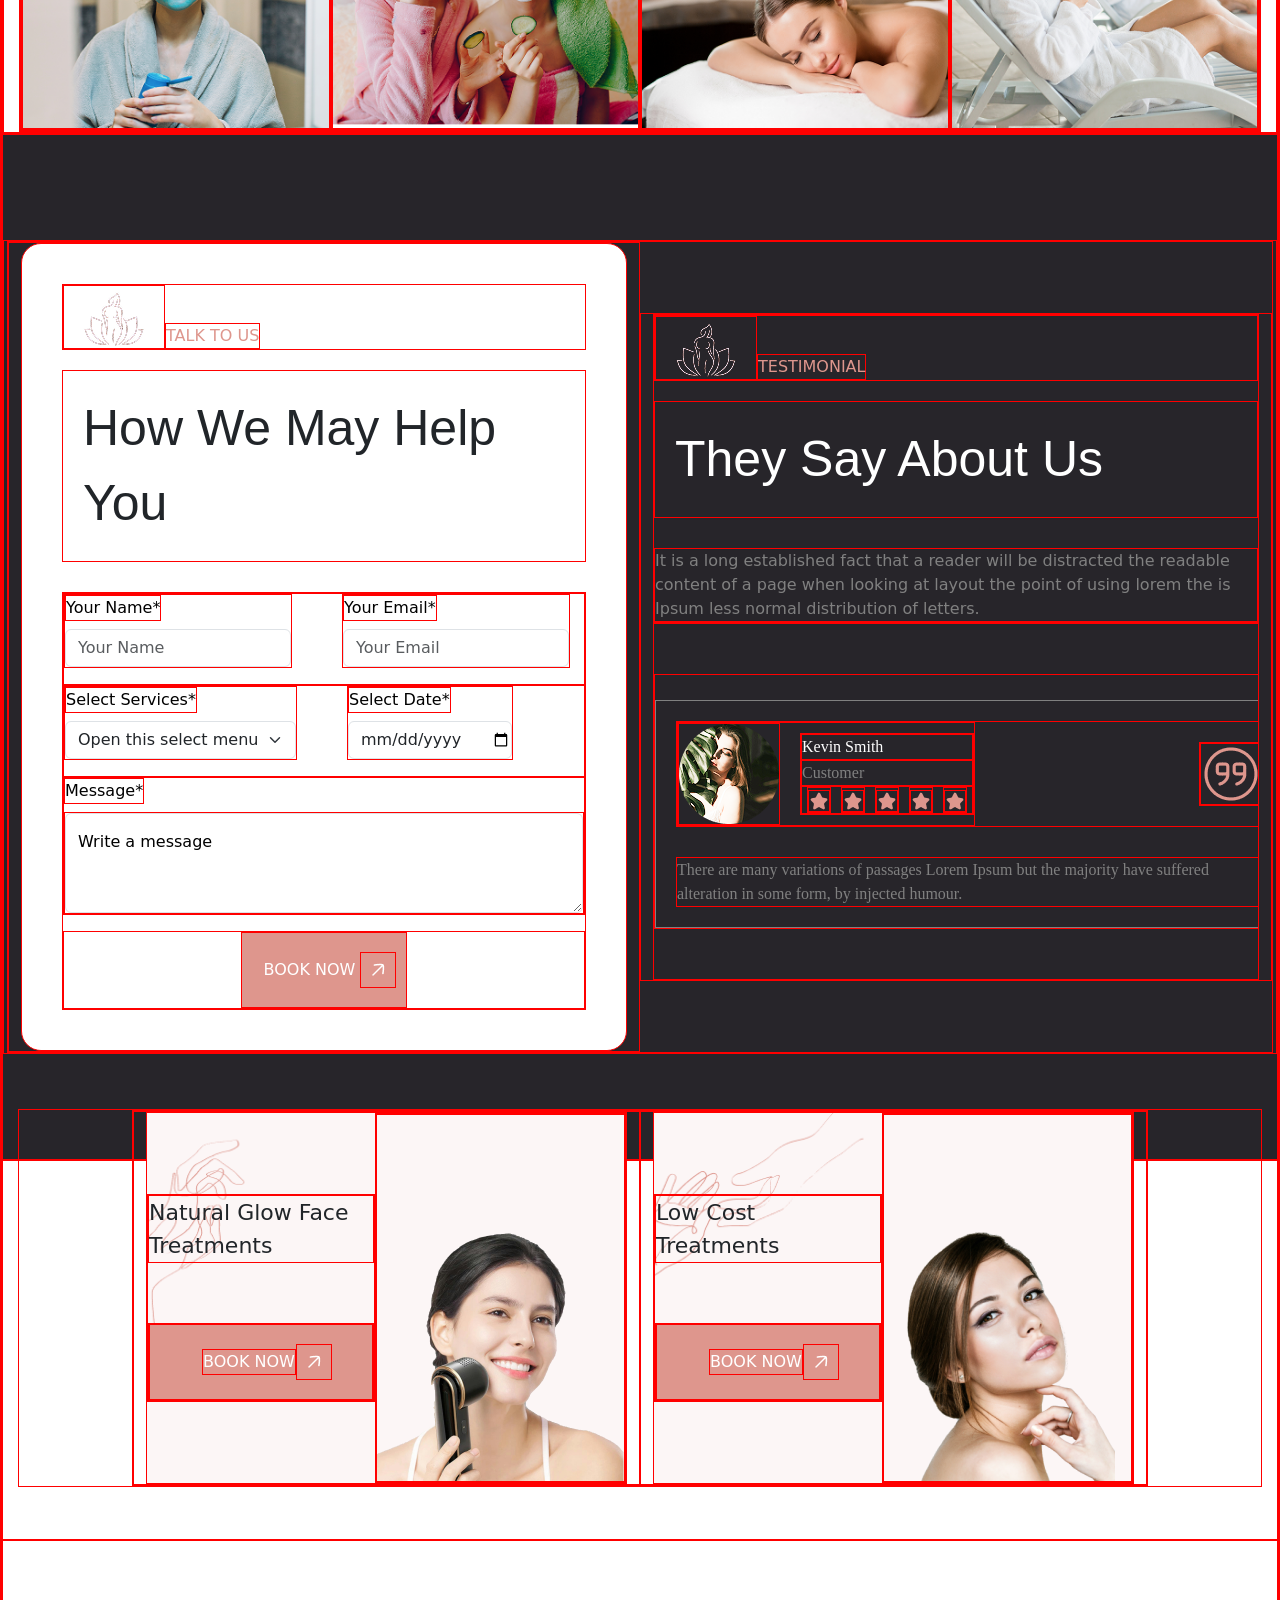
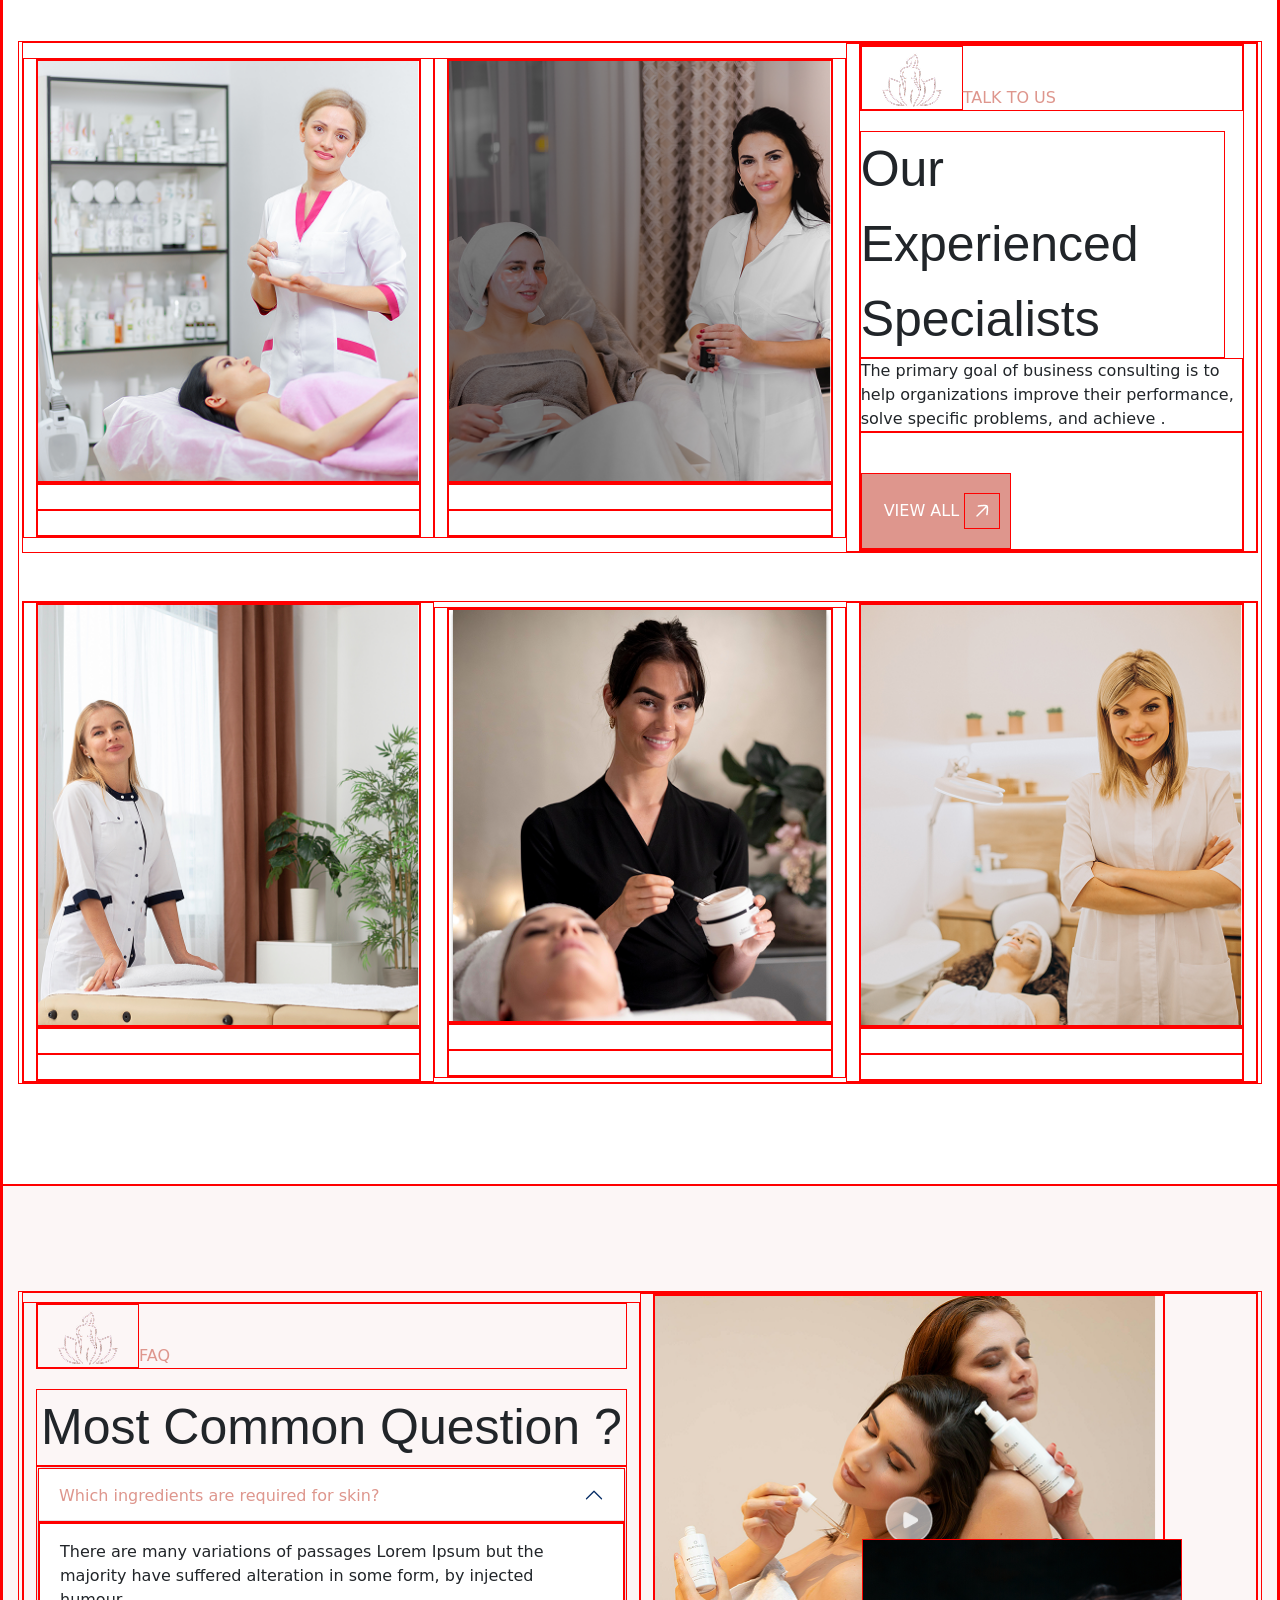
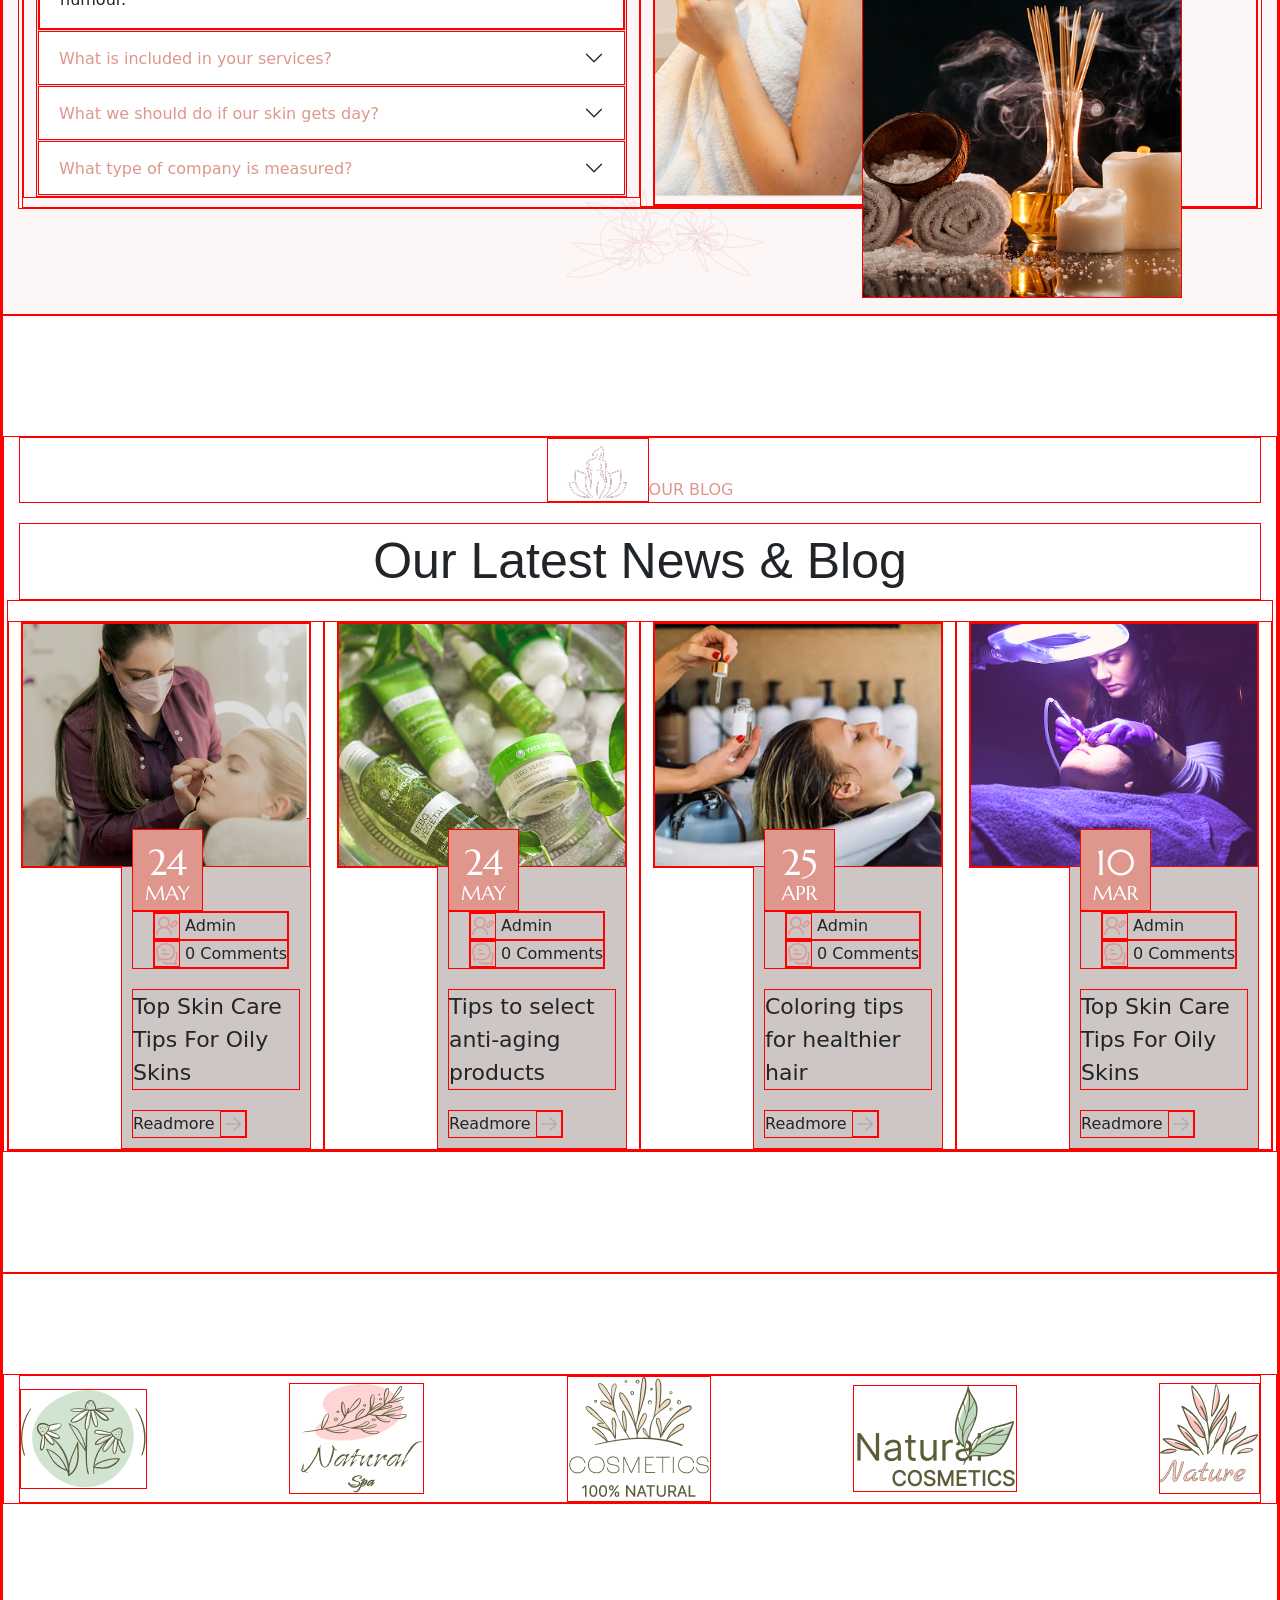
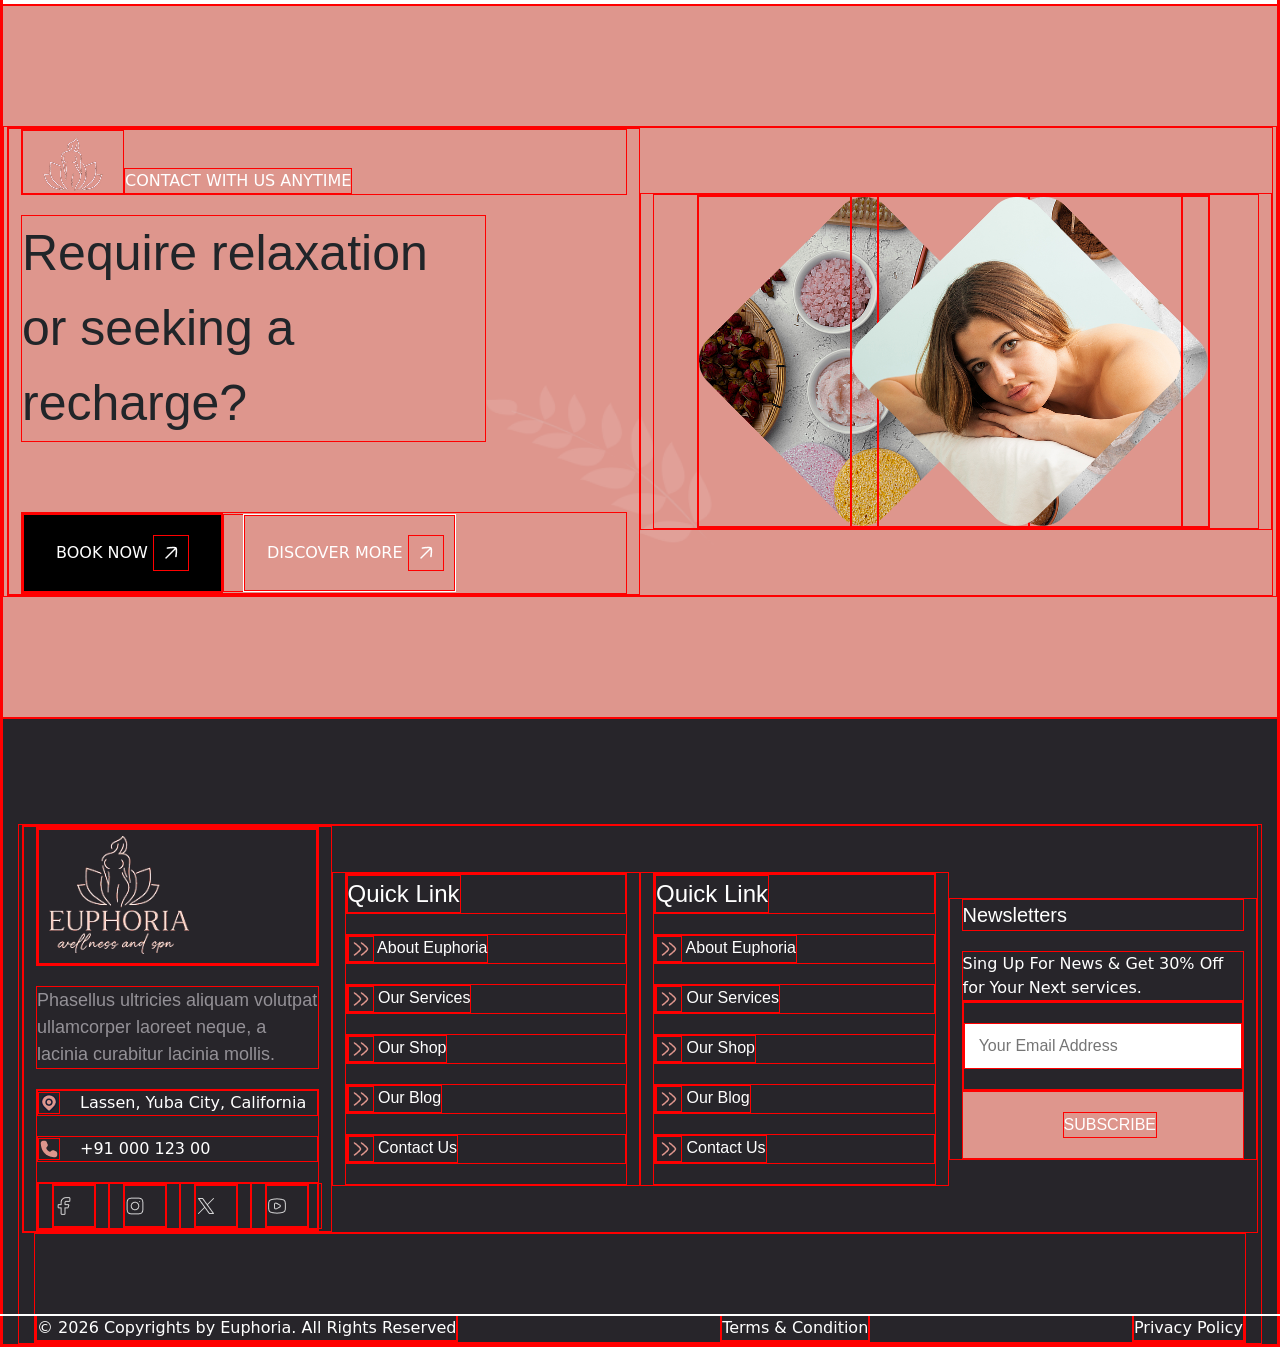
==== commit 35719ae5: "update all" ====
--- a/index.html
+++ b/index.html
@@ -643,16 +643,16 @@
 
           <div class="explore-section-image position-relative mx-auto">
             <img
-              class="leaf-top position-absolute"
+              class="leaf-top position-absolute h-100 w-100"
               src="./assets/leaf-top.png"
               alt=""
             />
             <img
-              class="leaf-btm position-absolute"
+              class="leaf-btm position-absolute h-100 w-100"
               src="./assets/leaf-btm.png"
               alt=""
             />
-            <div class="image-border position-relative">
+            <div class="image-border position-relative h-100 w-100">
               <img src="./assets/spa-main-img.png" alt="" />
             </div>
           </div>
--- a/css/style.css
+++ b/css/style.css
@@ -151,12 +151,12 @@
 .banner-cntn {
   max-width: 1024px !important;
 }
-.banner-section .title2  {
+.banner-section .title2 {
   color: var(--primary-color);
   font-family: "Manrope", sans-serif;
 }
 
-.banner-section .title1  {
+.banner-section .title1 {
   max-width: 928px !important;
   color: white;
   font-family: "Marcellus", sans-serif;
@@ -752,9 +752,8 @@
   object-fit: cover;
 }
 
-.date-input{
+.date-input {
   padding-right: 0;
- 
 }
 
 .test-mid-card2 {
@@ -910,8 +909,6 @@
   transition: 0.5s linear;
 }
 
-
-
 /****************************Footer-section******************/
 
 .footer-section {
@@ -986,8 +983,6 @@
   right: 0;
   background: white !important;
 }
-
-
 
 /*********************************************Media queries*******************************/
 @media screen and (max-width: 992px) {
@@ -1193,12 +1188,16 @@
     margin-left: 30px;
   }
   .explore-section .leaf-top {
-    left: 50%;
+    left: 0%;
     width: 40%;
   }
   .explore-section .leaf-btm {
     left: 0;
     width: 50%;
+  }
+
+  .explore-section-items {
+    margin-left: 0 !important;
   }
 }
 
@@ -1529,7 +1528,6 @@
     margin: 0 50px;
     padding: 0px 10px;
   }
-  
 
   .testimonial-mid-card .bnt-text {
     font-size: 10px;
@@ -1612,7 +1610,7 @@
     text-align: center;
   }
 
-  .banner-section{
+  .banner-section {
     padding: 20px 20px 20px 20px;
   }
 }
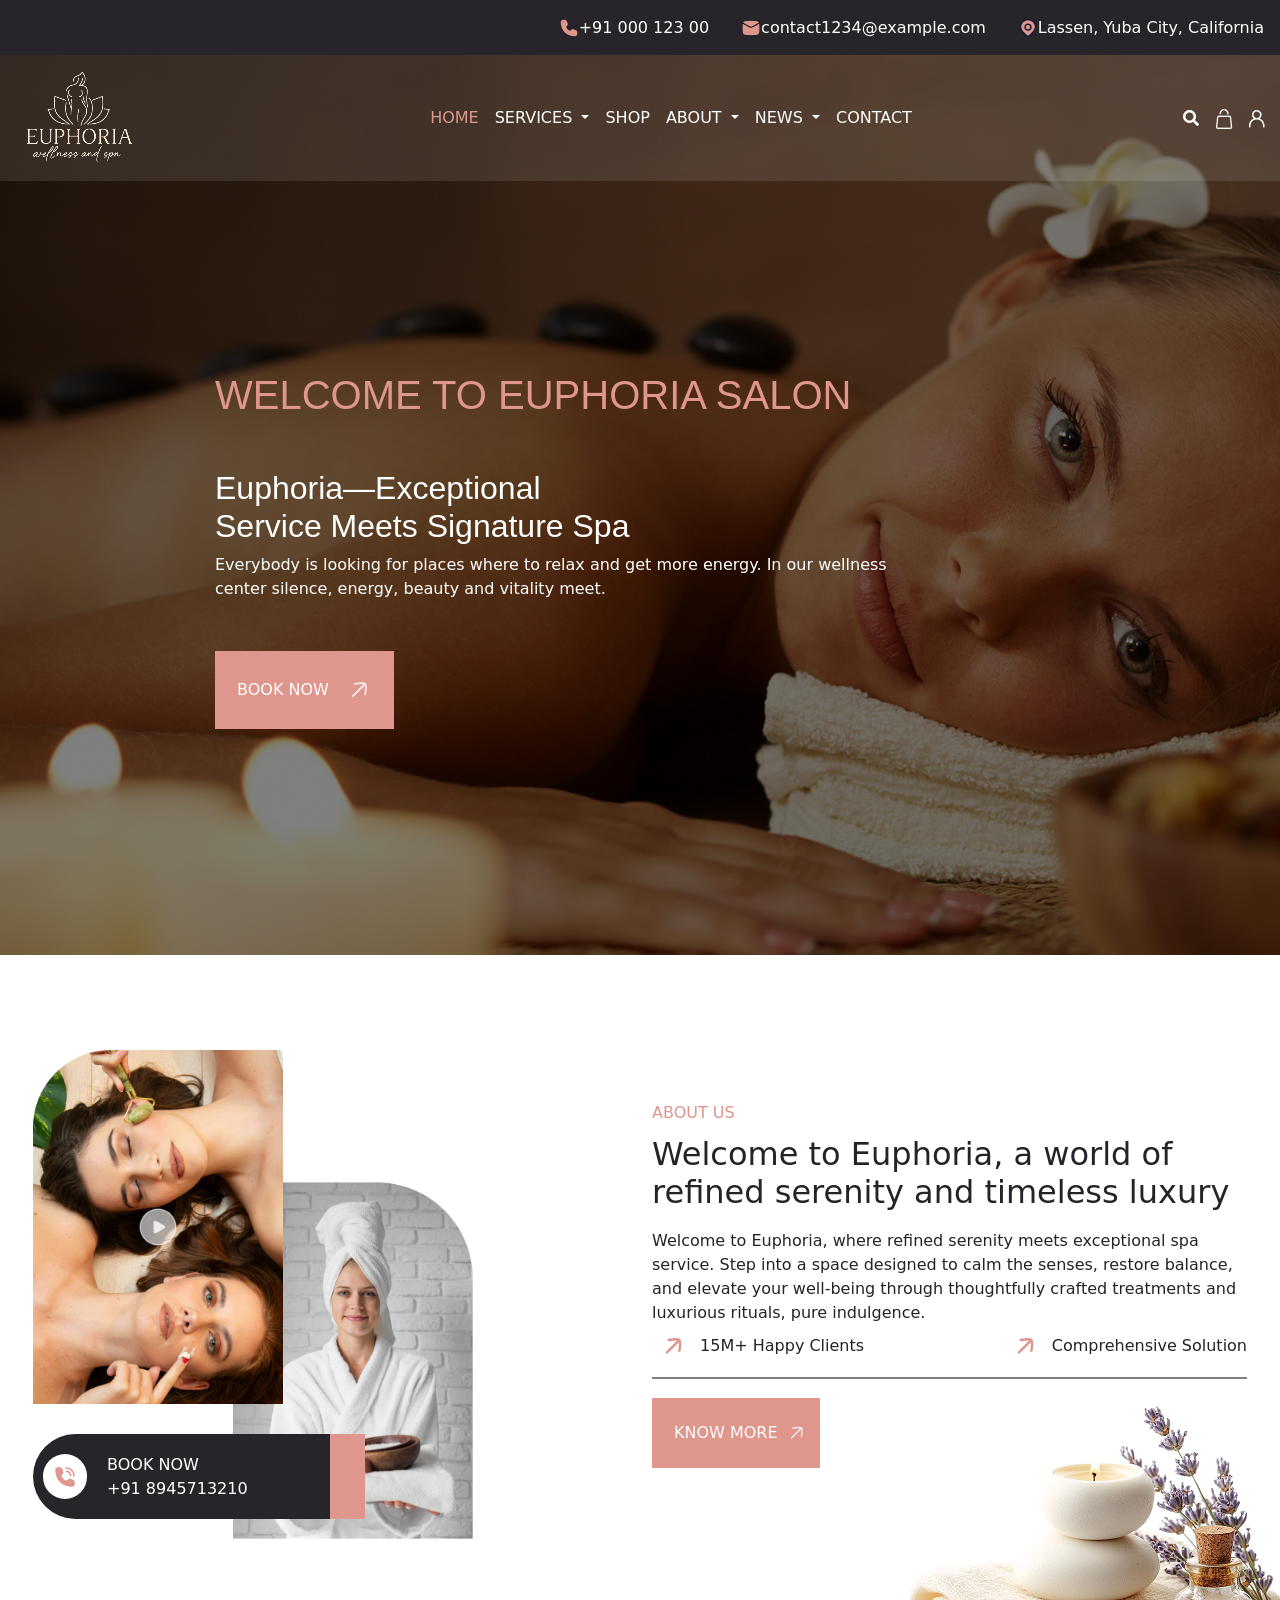
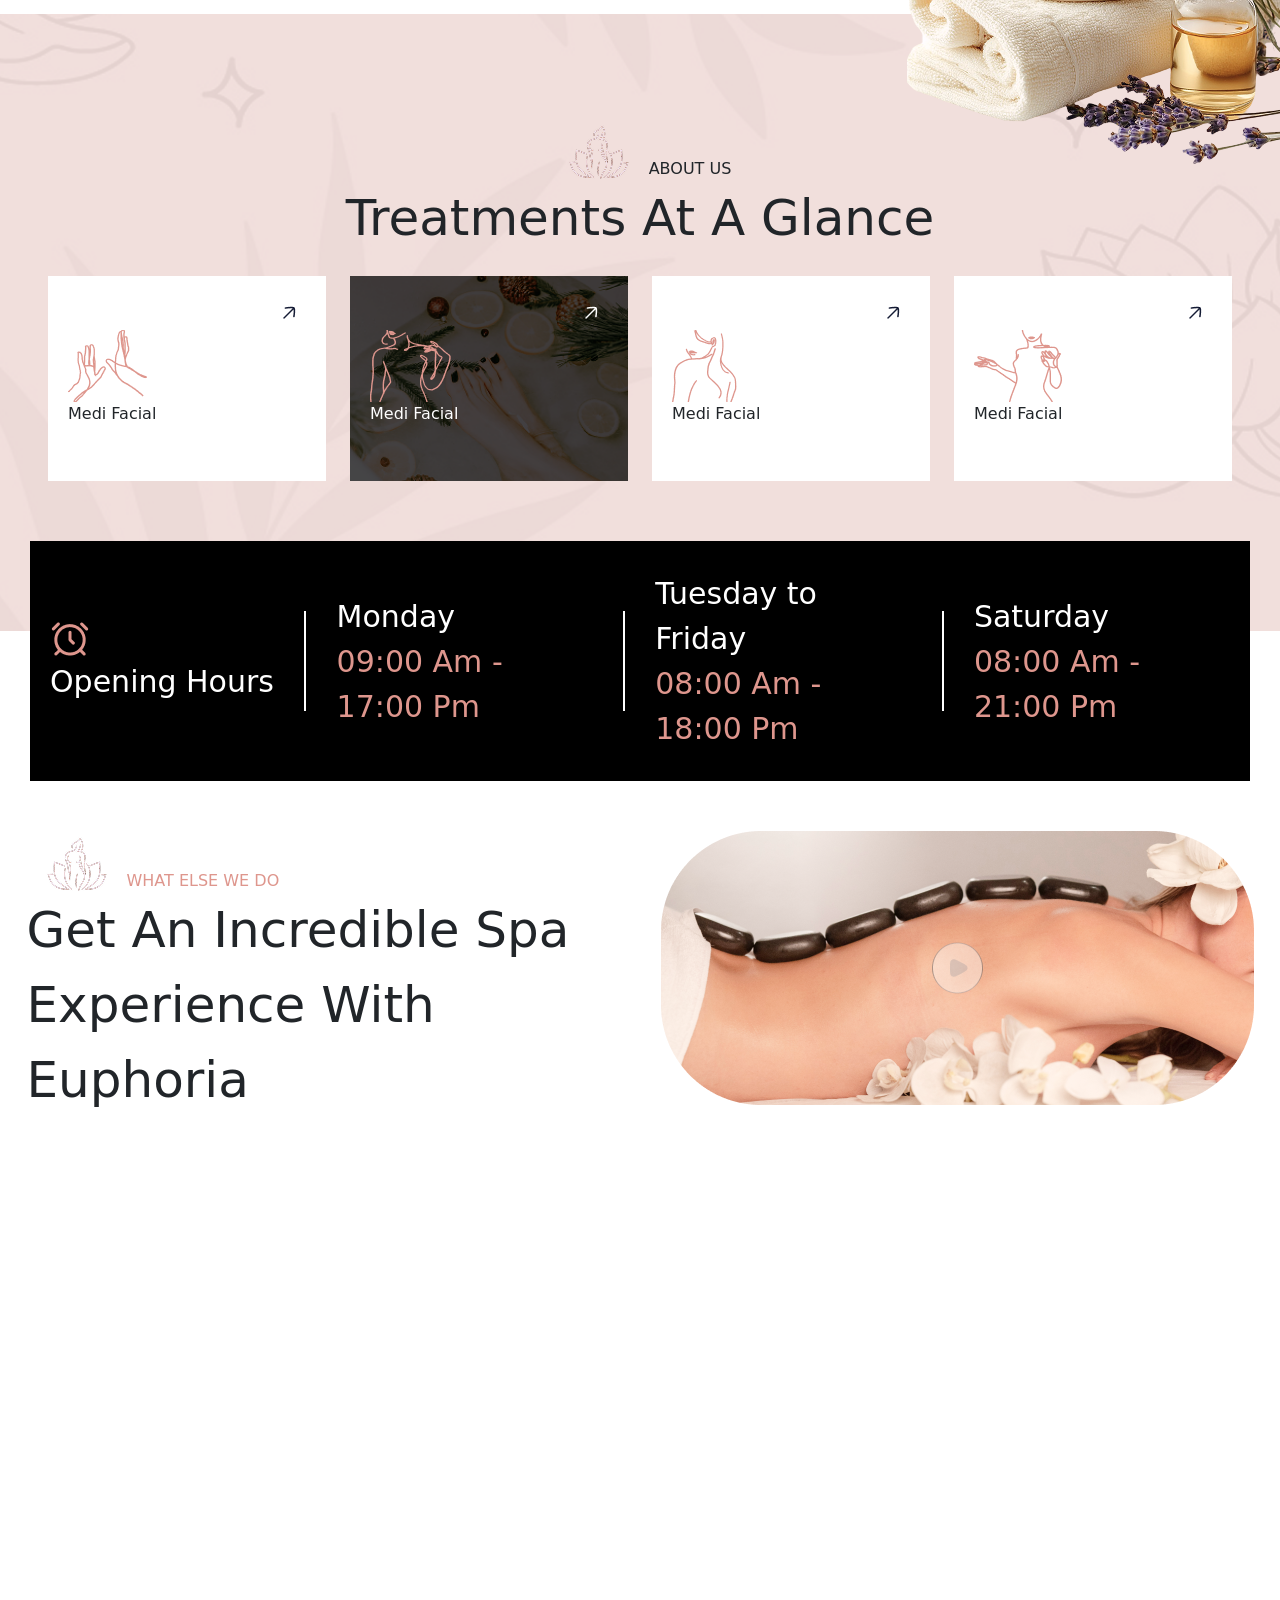
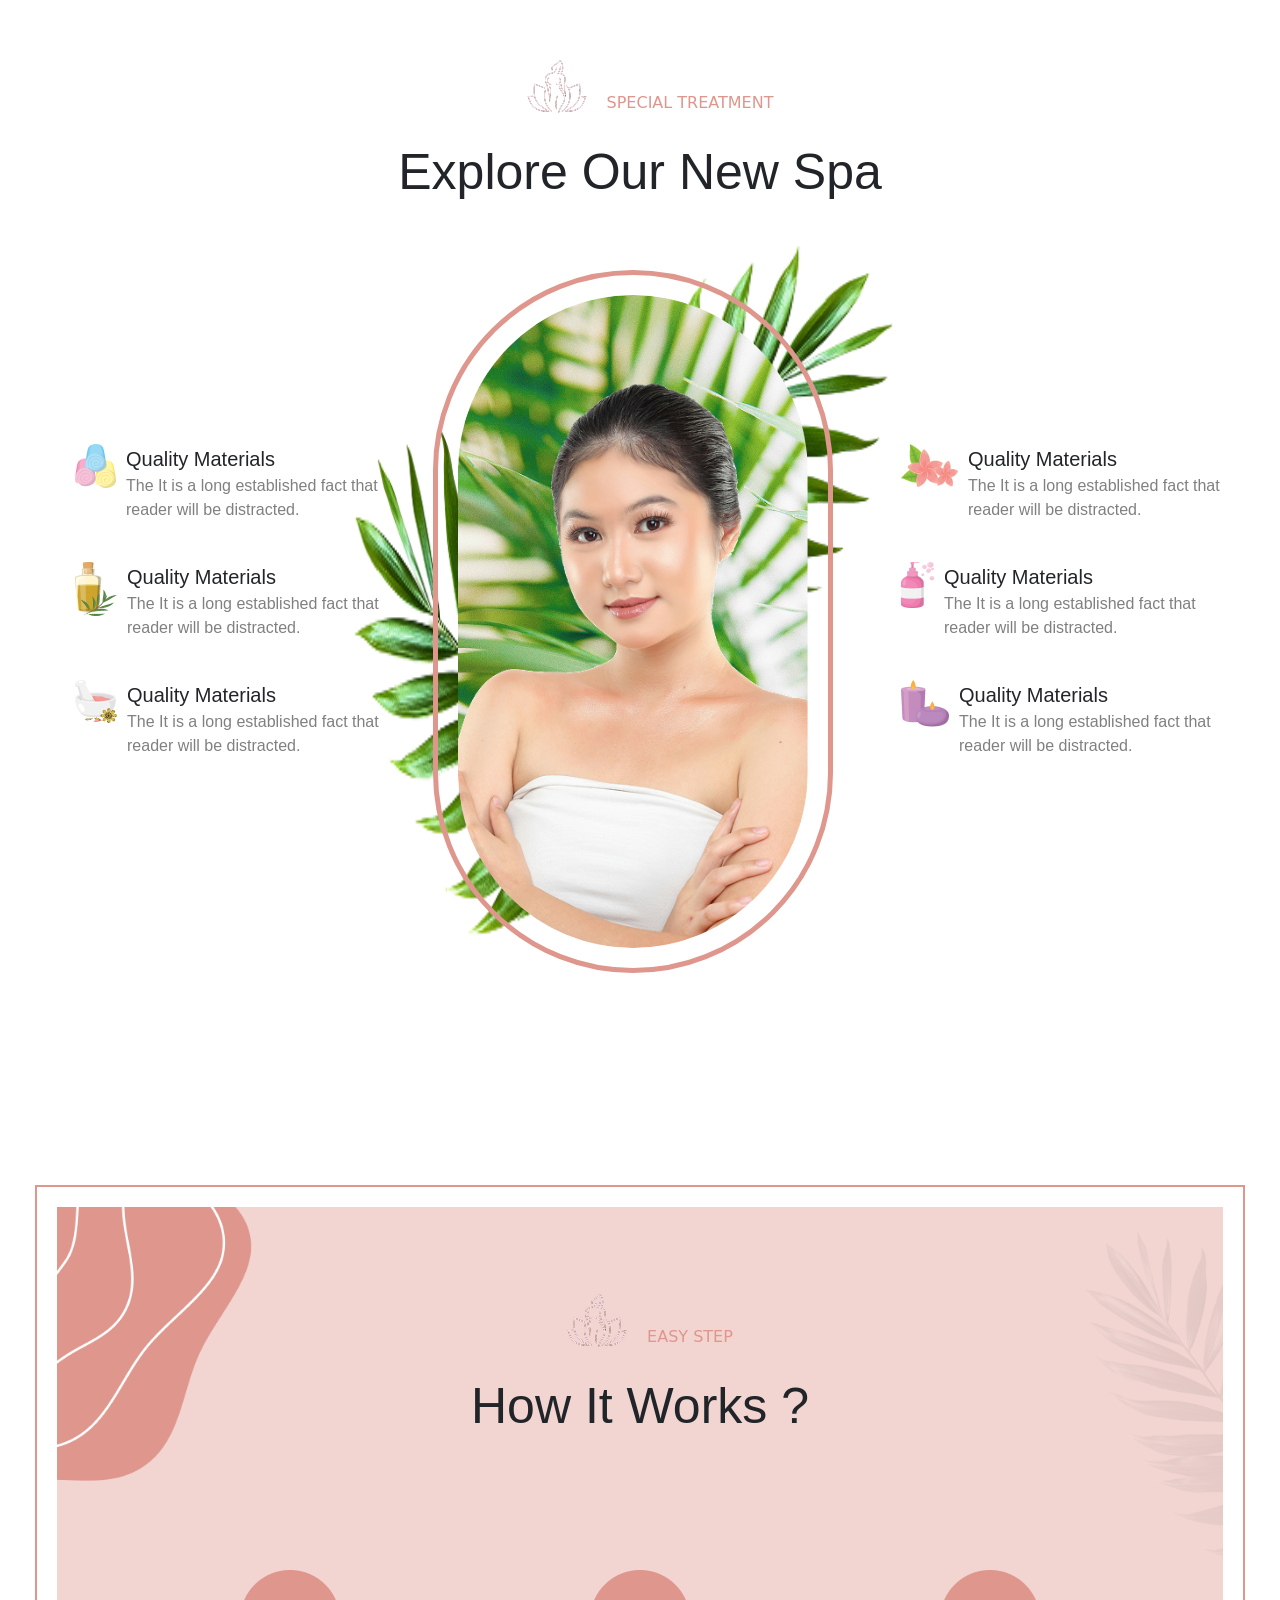
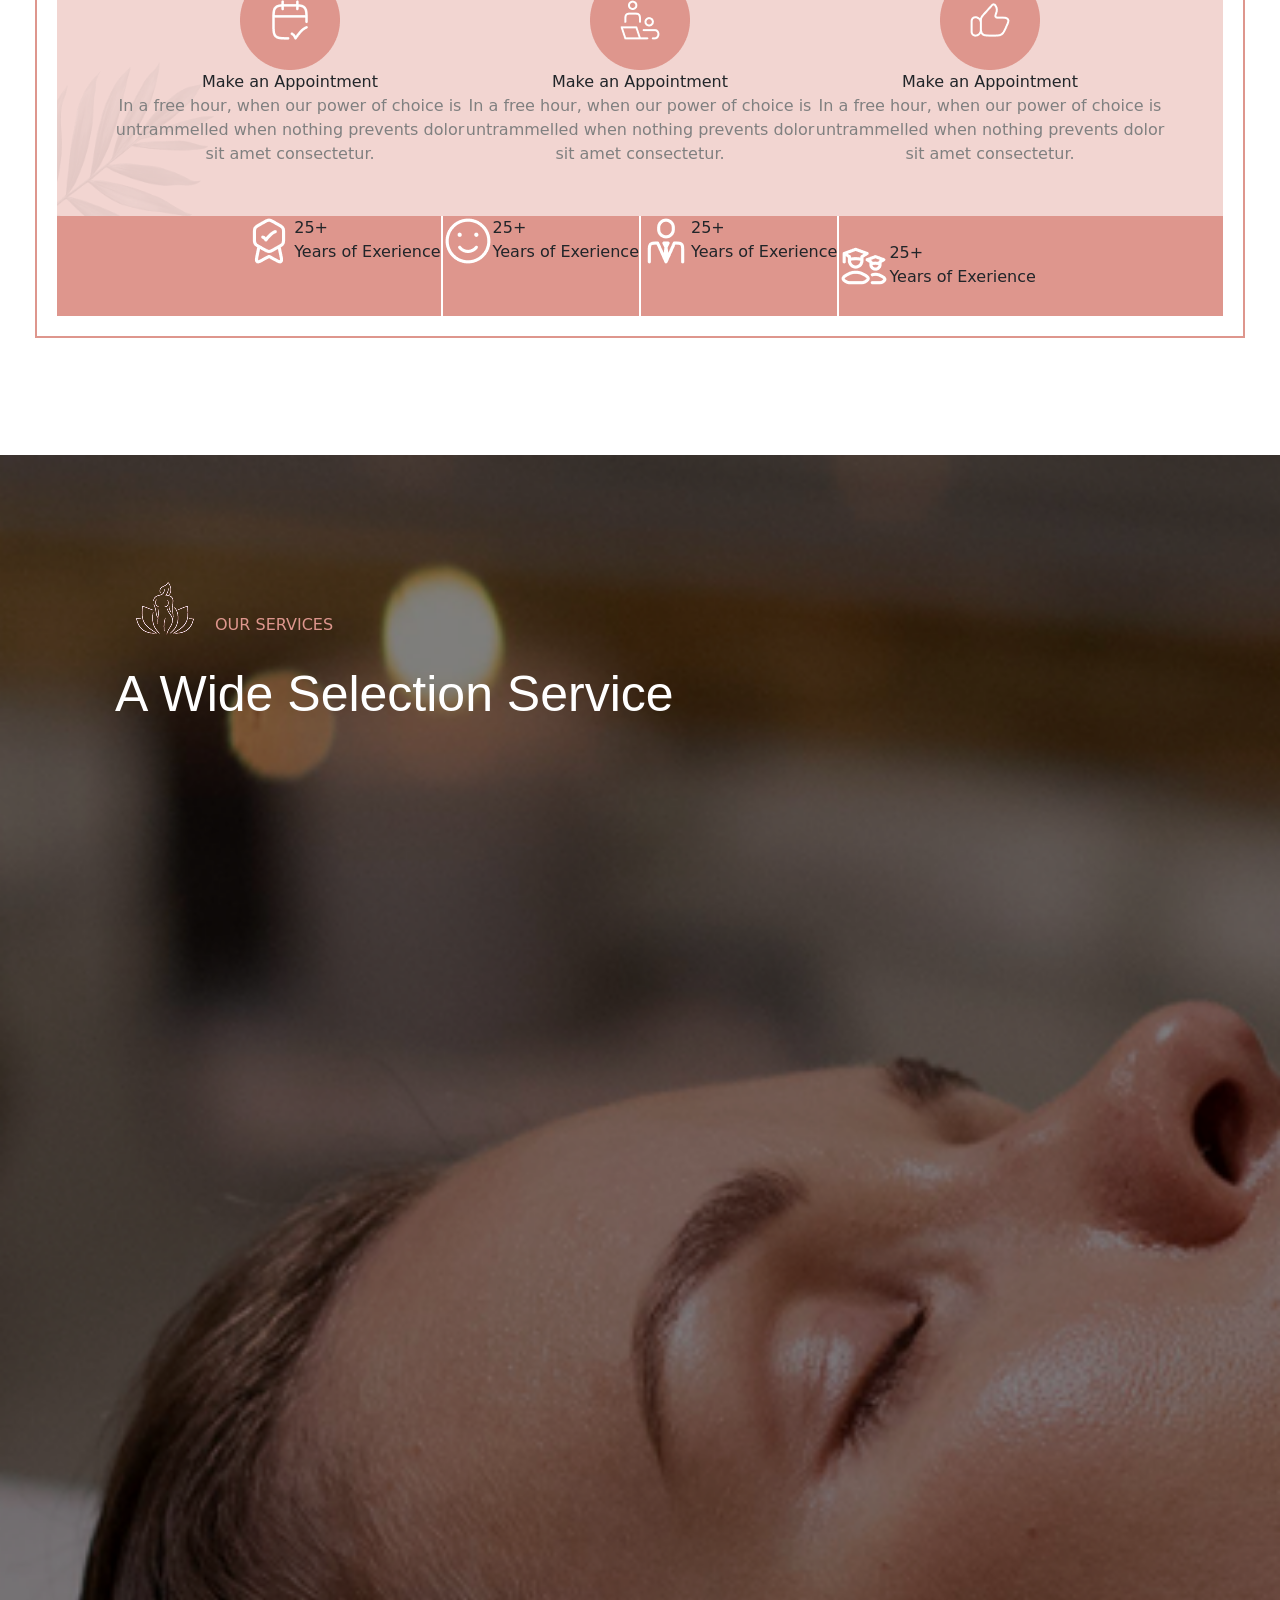
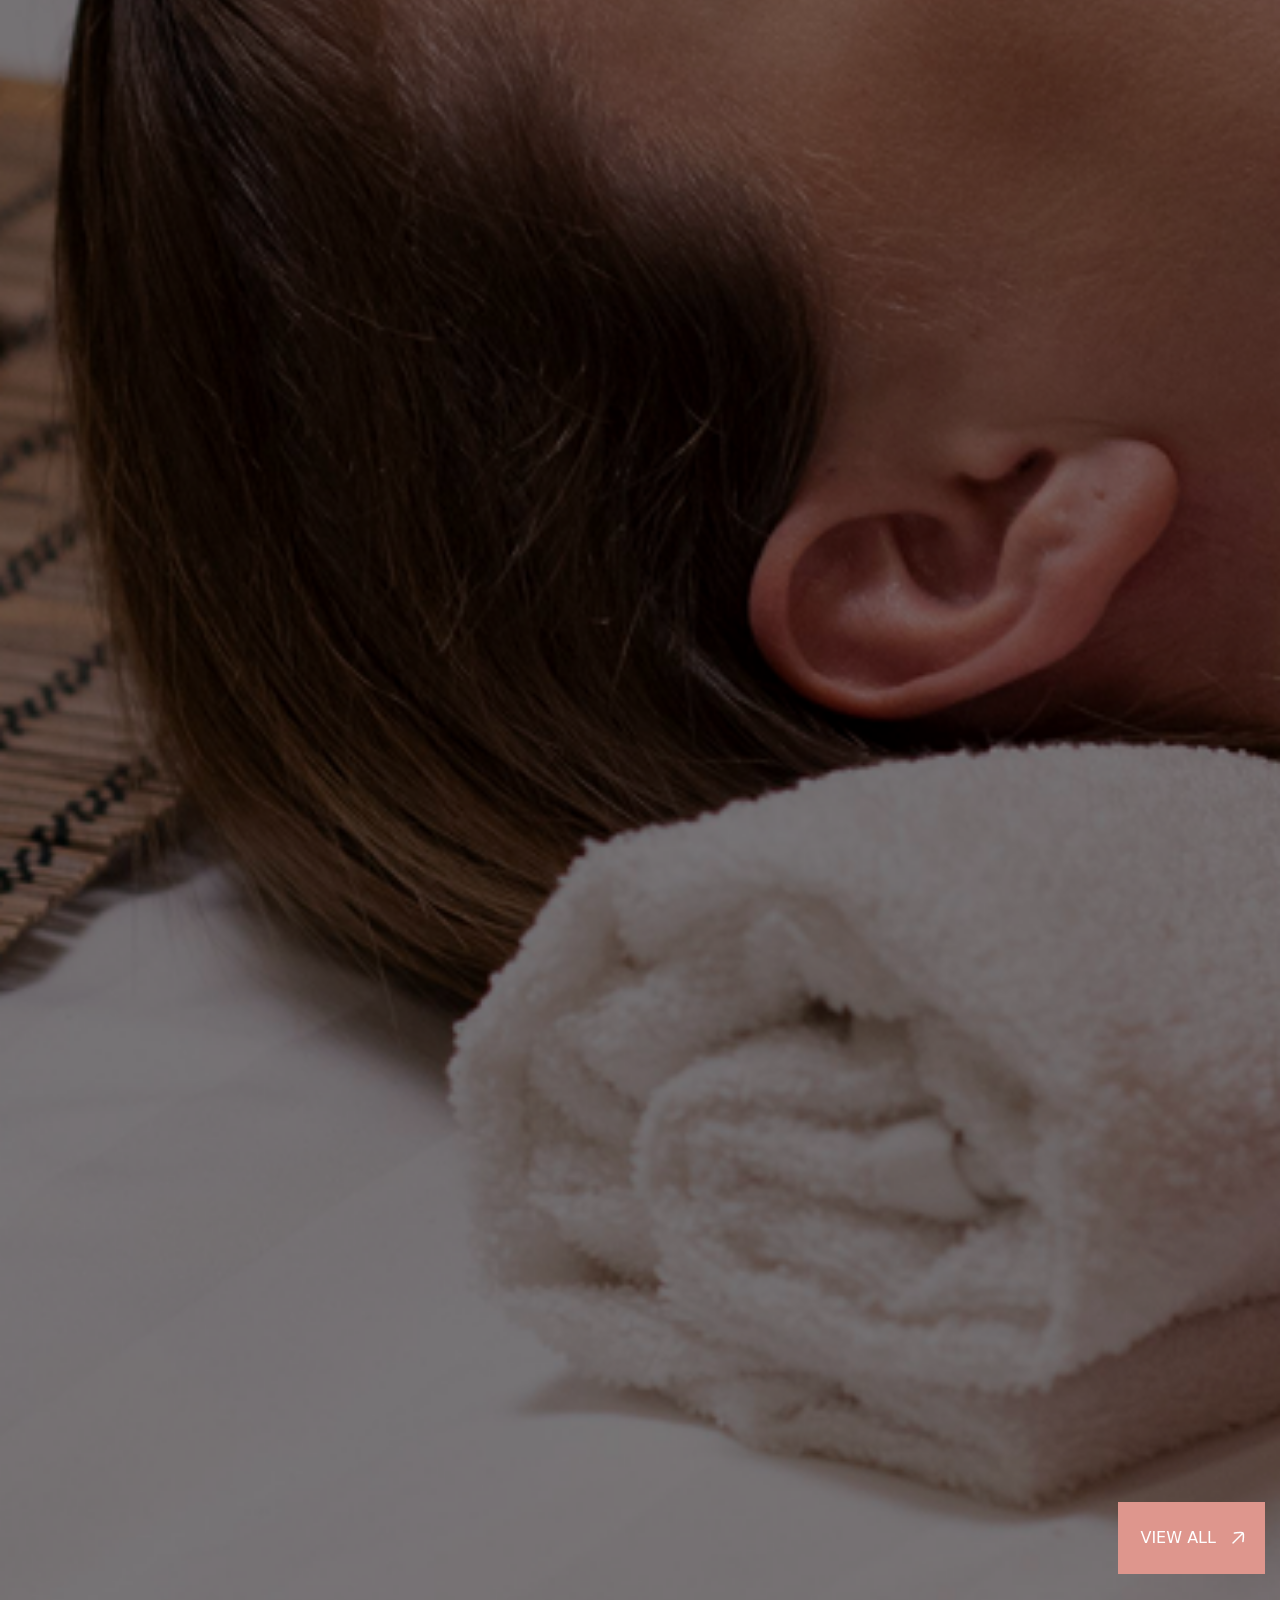
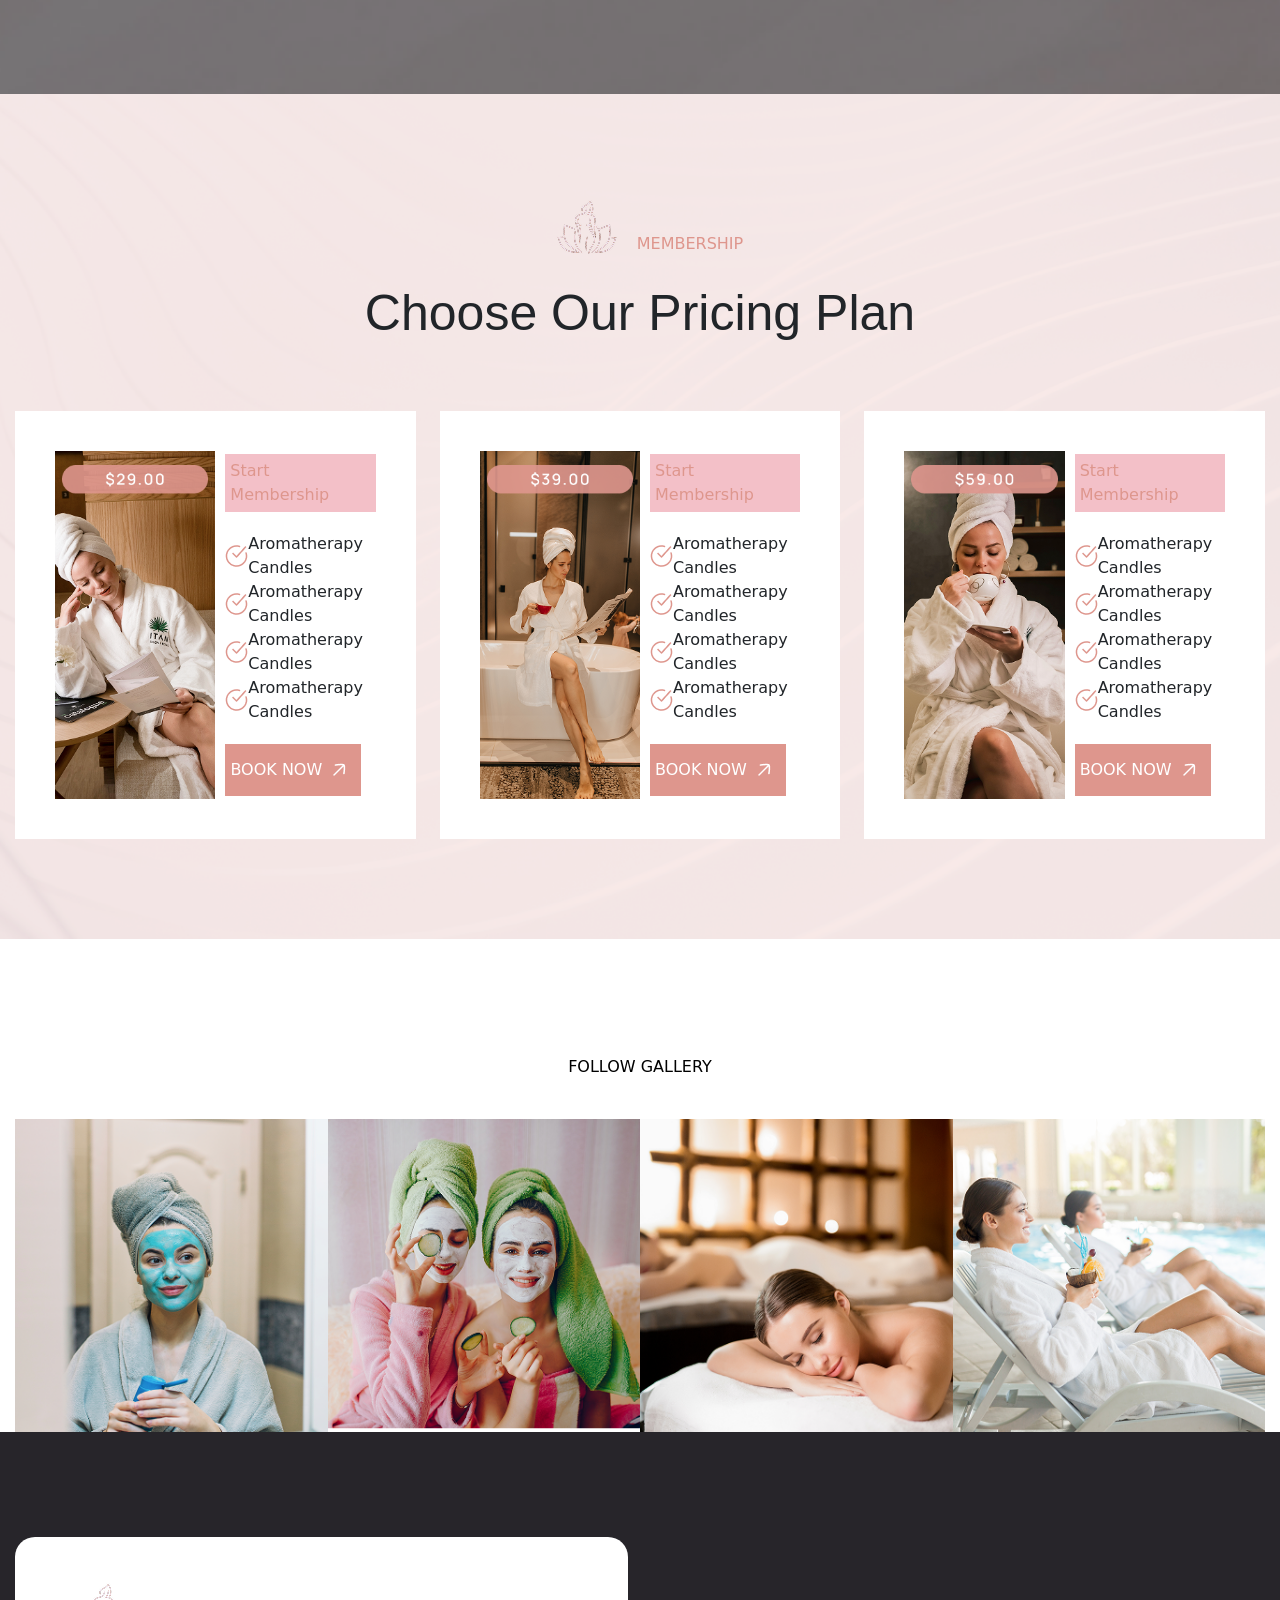
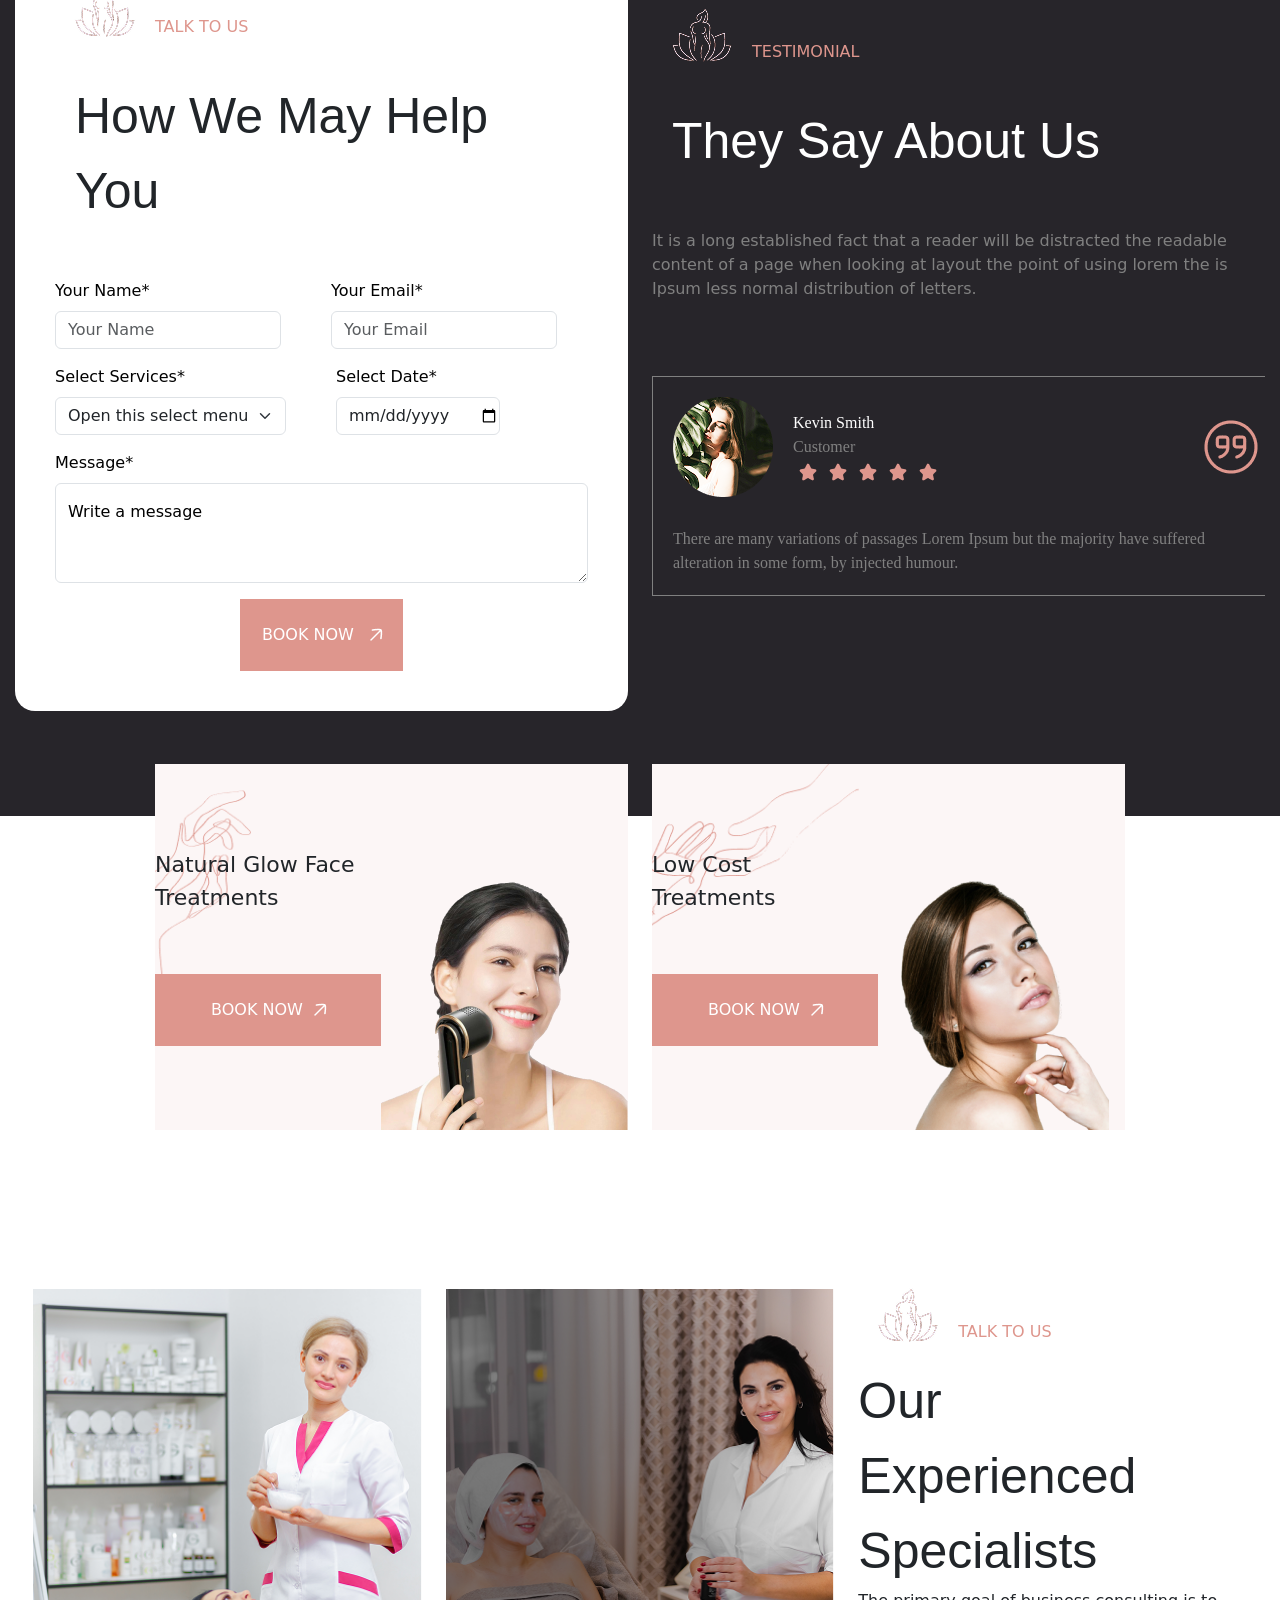
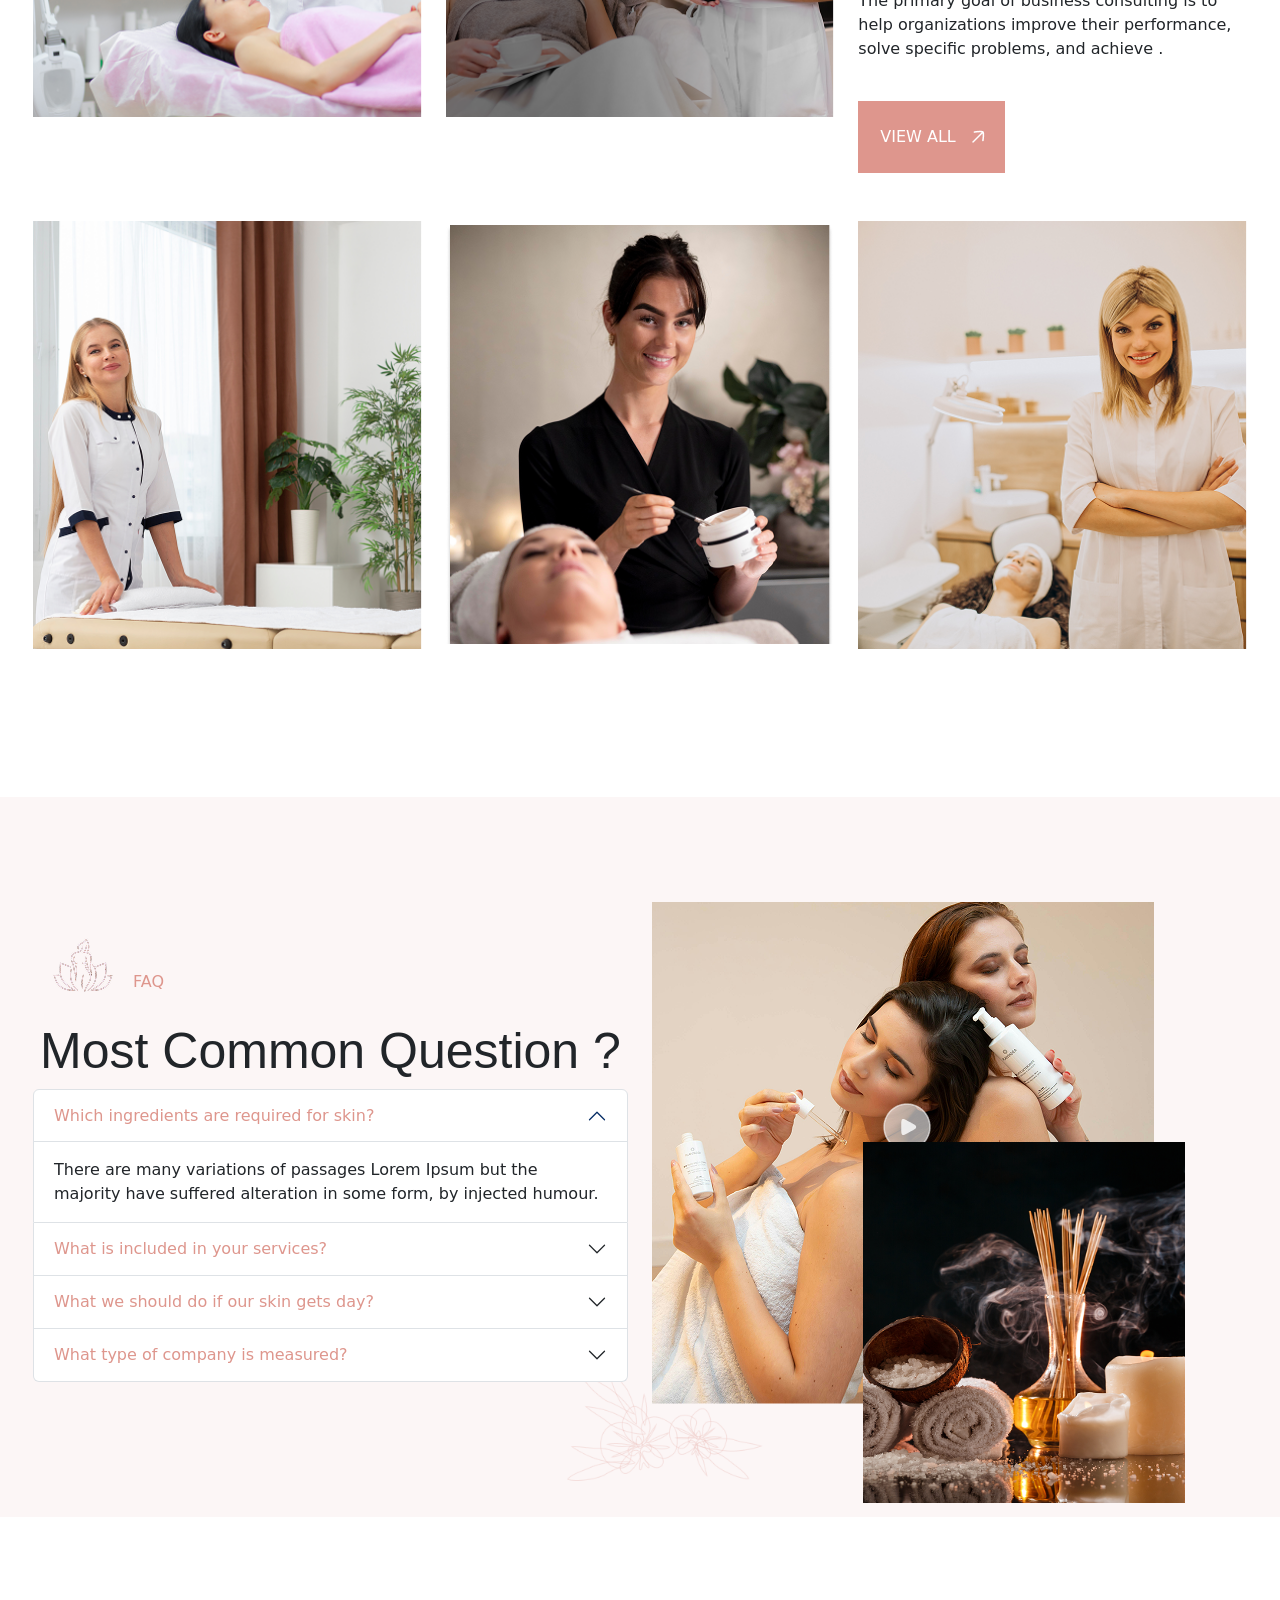
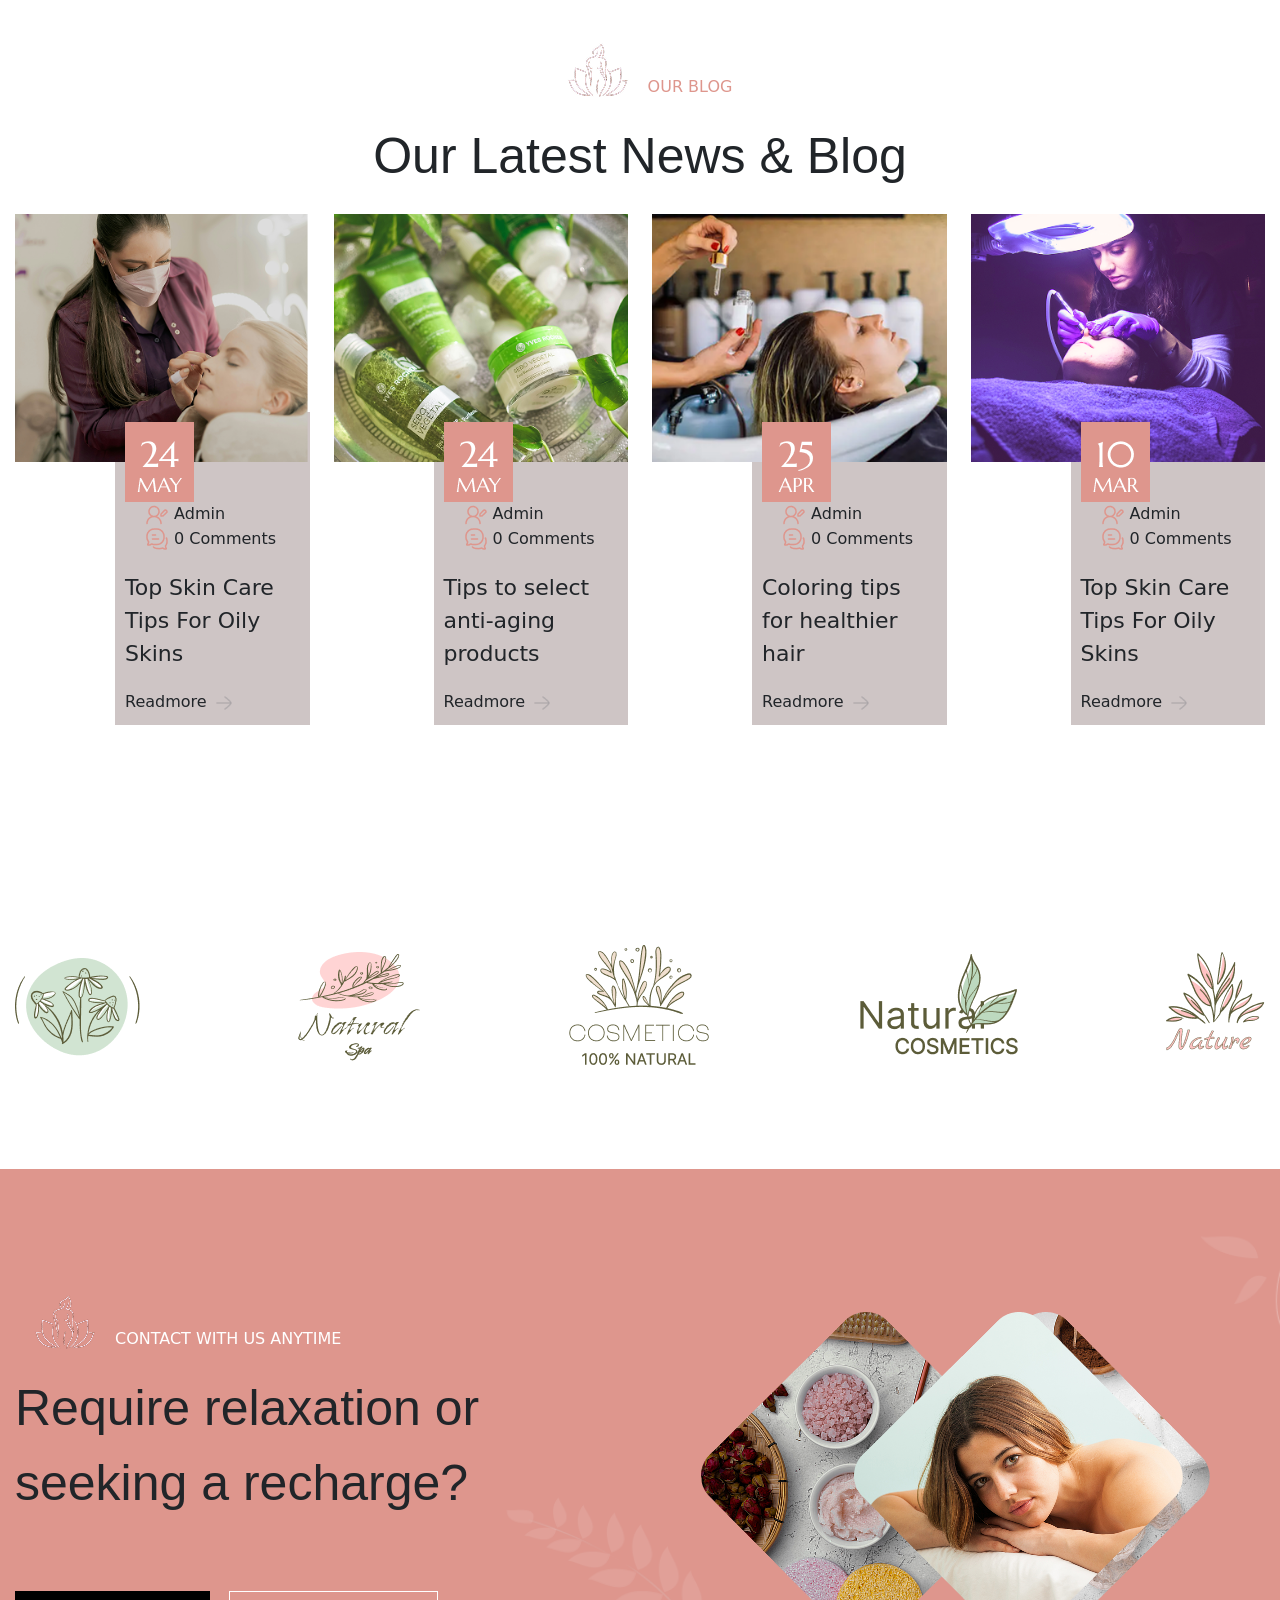
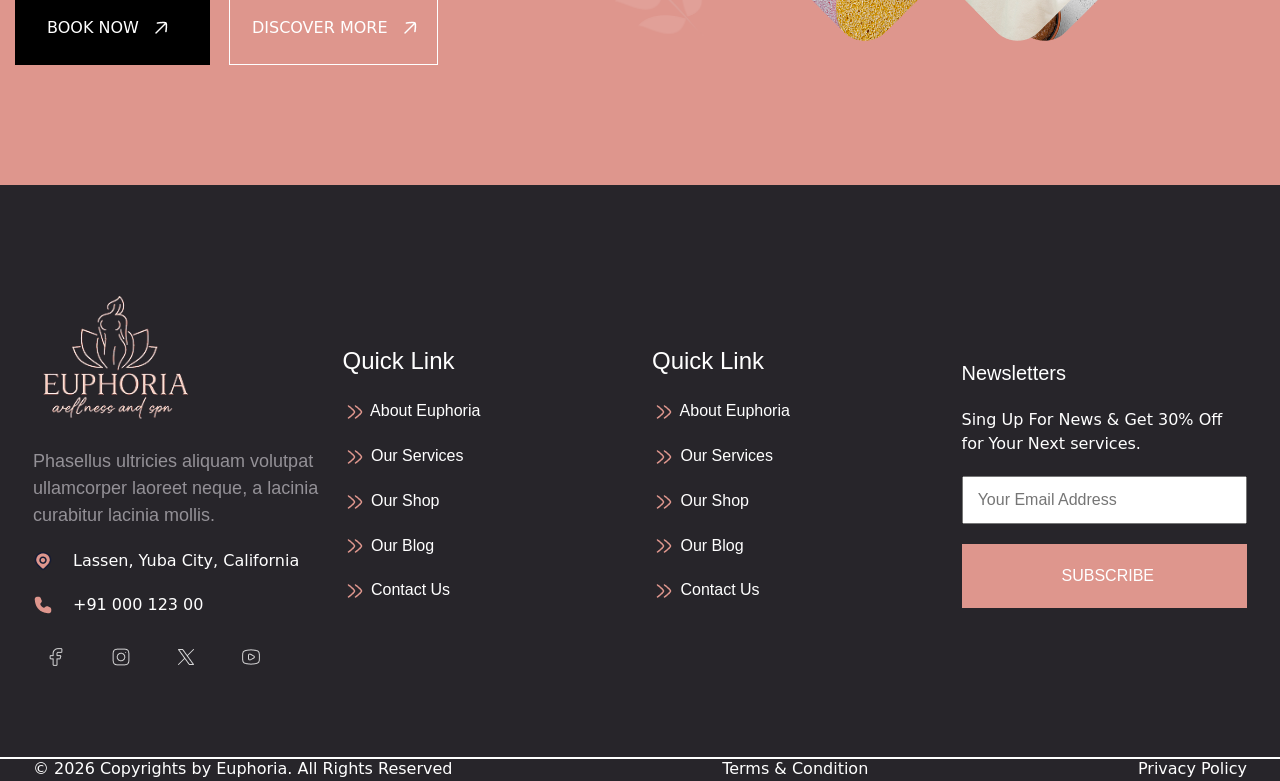
==== commit 8f68a178: "css update" ====
--- a/index.html
+++ b/index.html
@@ -652,7 +652,7 @@
               src="./assets/leaf-btm.png"
               alt=""
             />
-            <div class="image-border position-relative h-100 w-100">
+            <div class="image-border position-relative h-100 w-100 z-0">
               <img src="./assets/spa-main-img.png" alt="" />
             </div>
           </div>
--- a/css/style.css
+++ b/css/style.css
@@ -2,7 +2,7 @@
   margin: 0;
   padding: 0;
   box-sizing: border-box;
-  border: 1px solid red;
+  /* border: 1px solid red; */
 }
 :root {
   --primary-color: #de968d;
@@ -1288,8 +1288,10 @@
   .explore-section .common-sub-hdr {
     font-size: 40px;
   }
-  .explore-section .leaf-top {
-    right: -40px;
+  .explore-section-image  {
+  display: flex;
+  justify-content: center;
+  align-items: center;
   }
   .explore-section .leaf-btm {
     bottom: -17px;
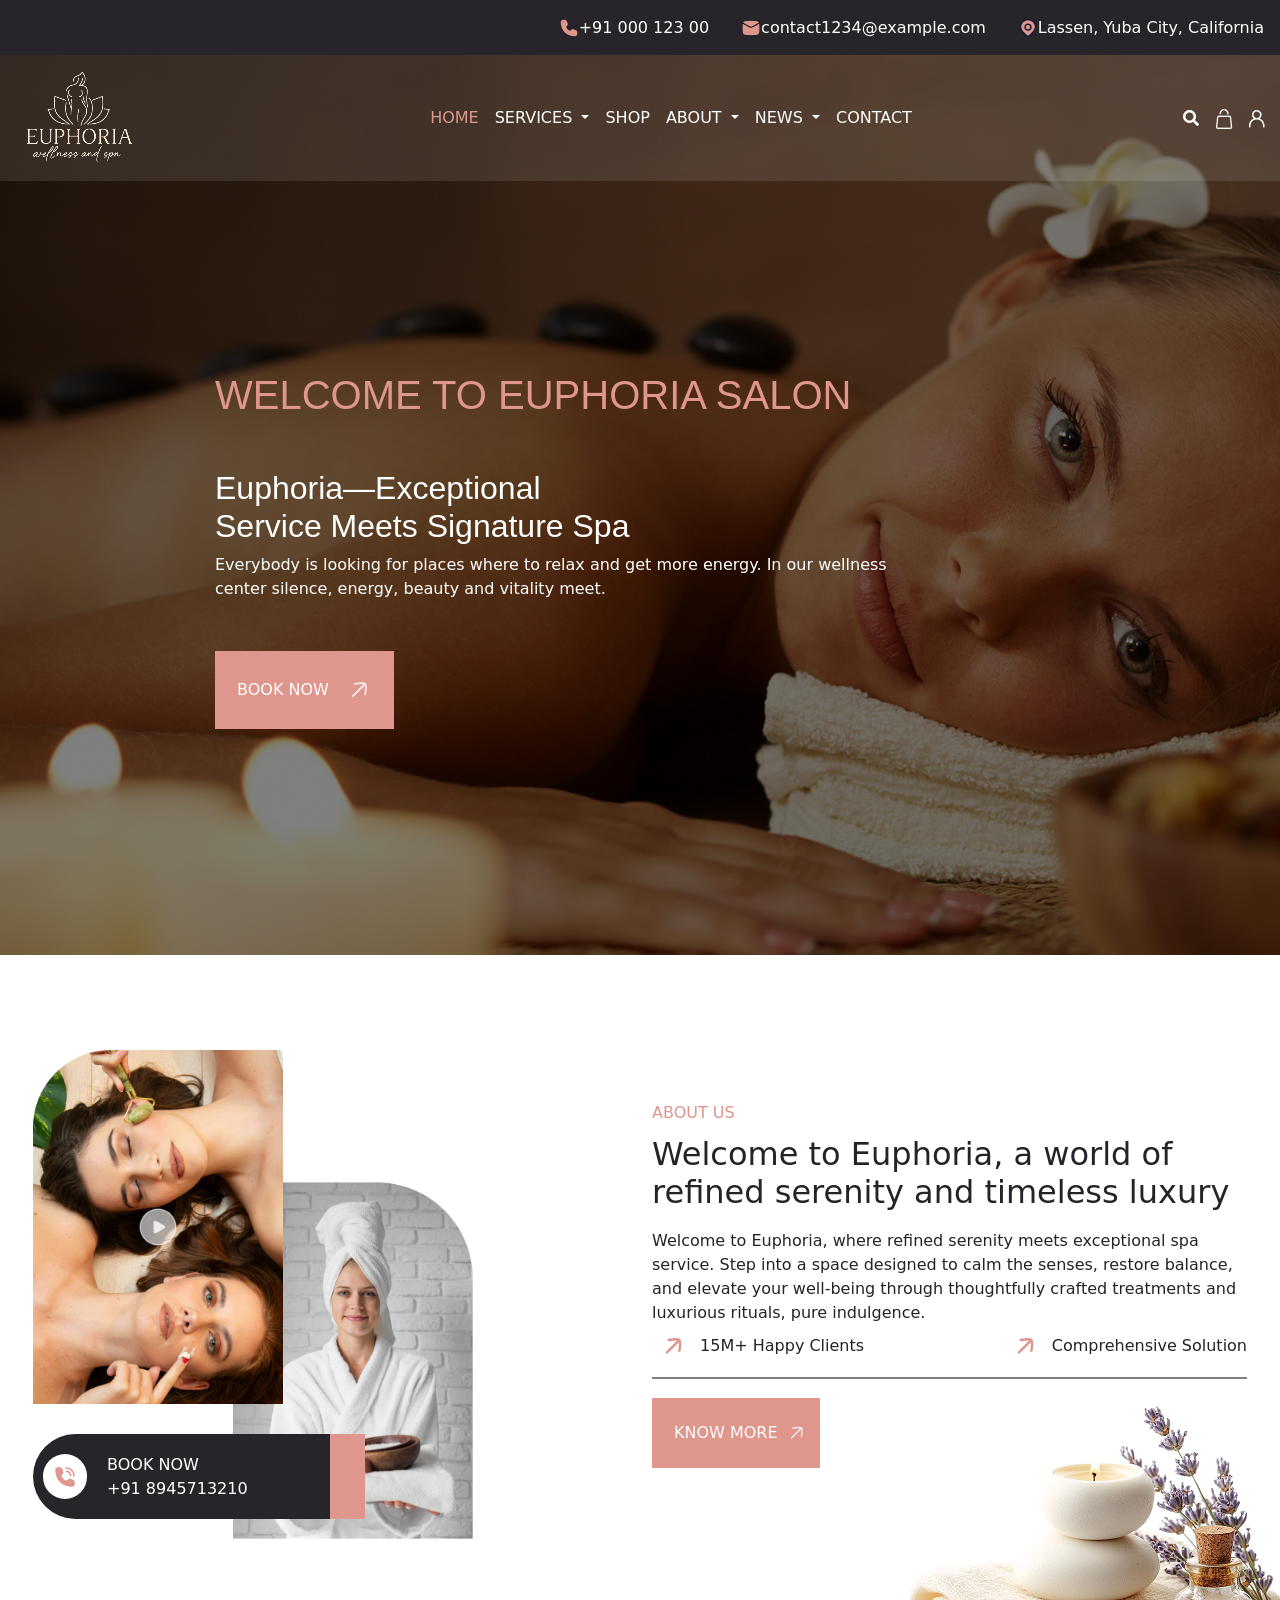
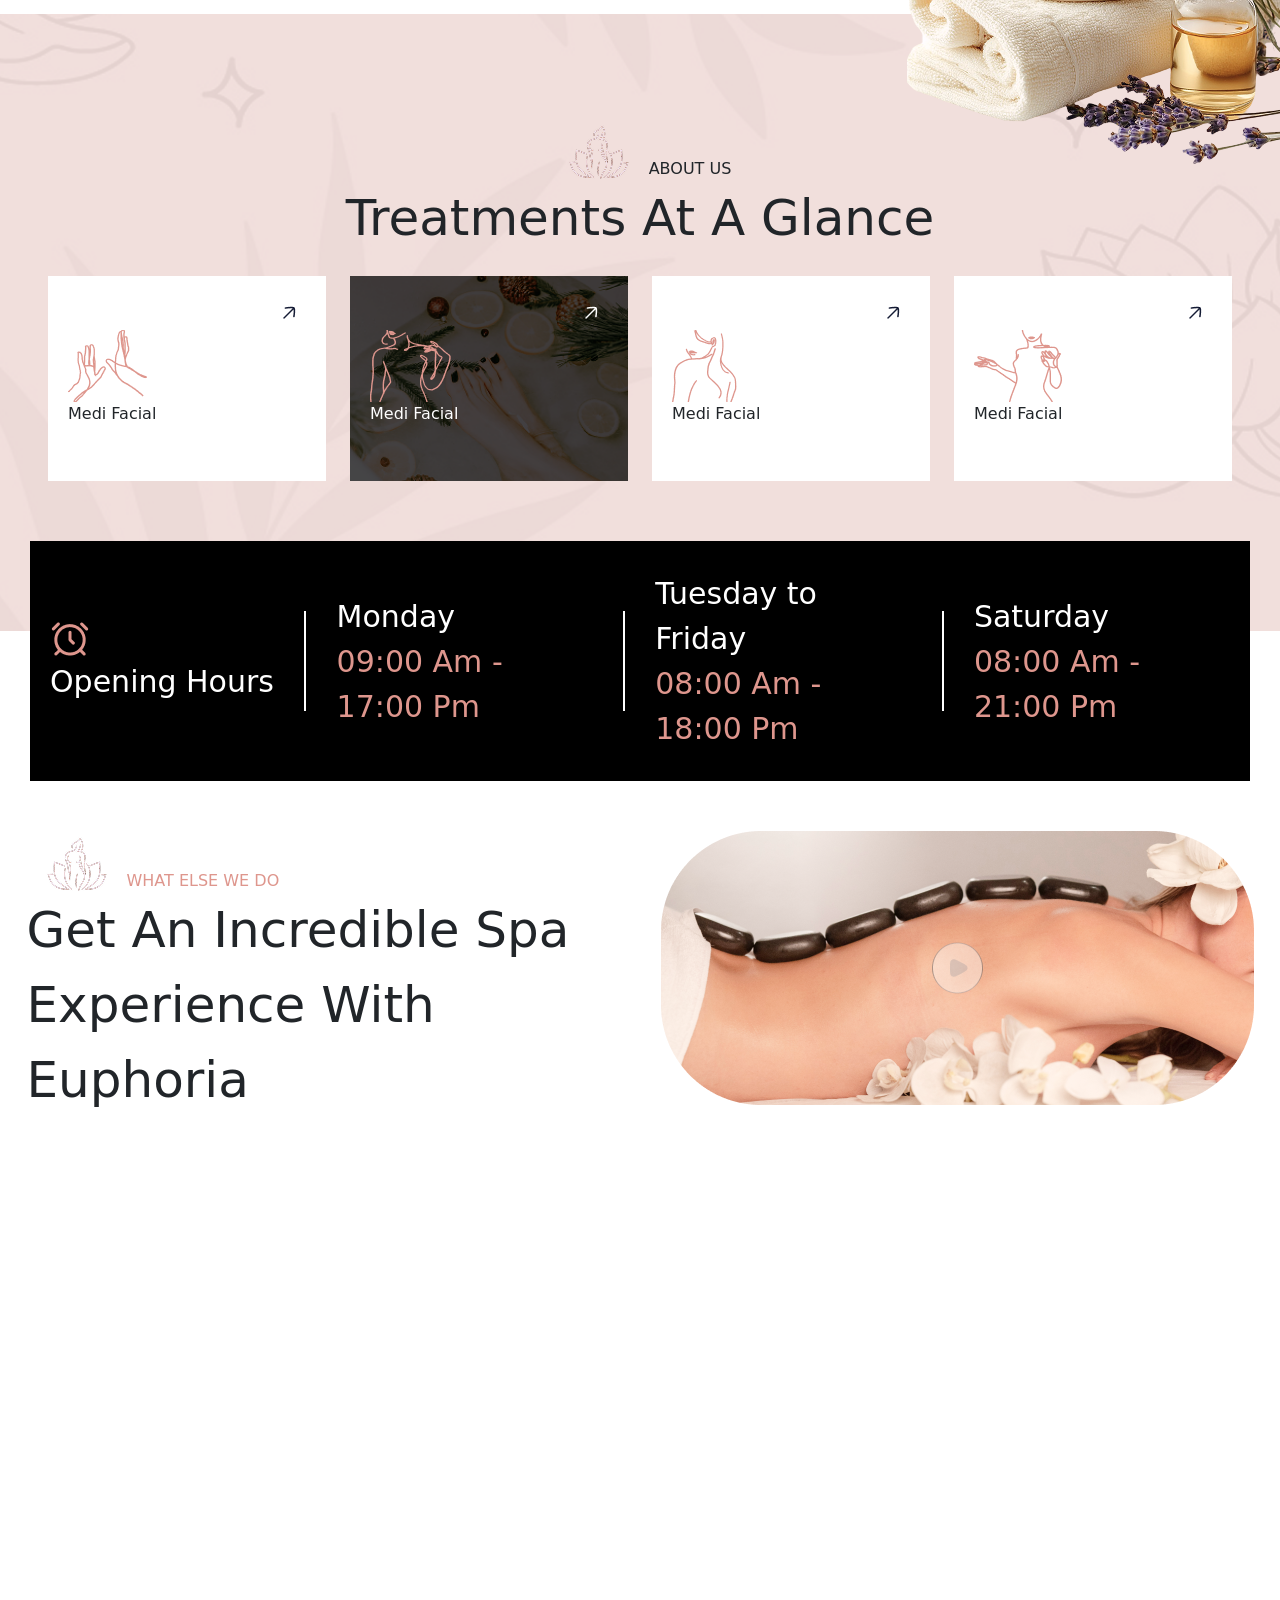
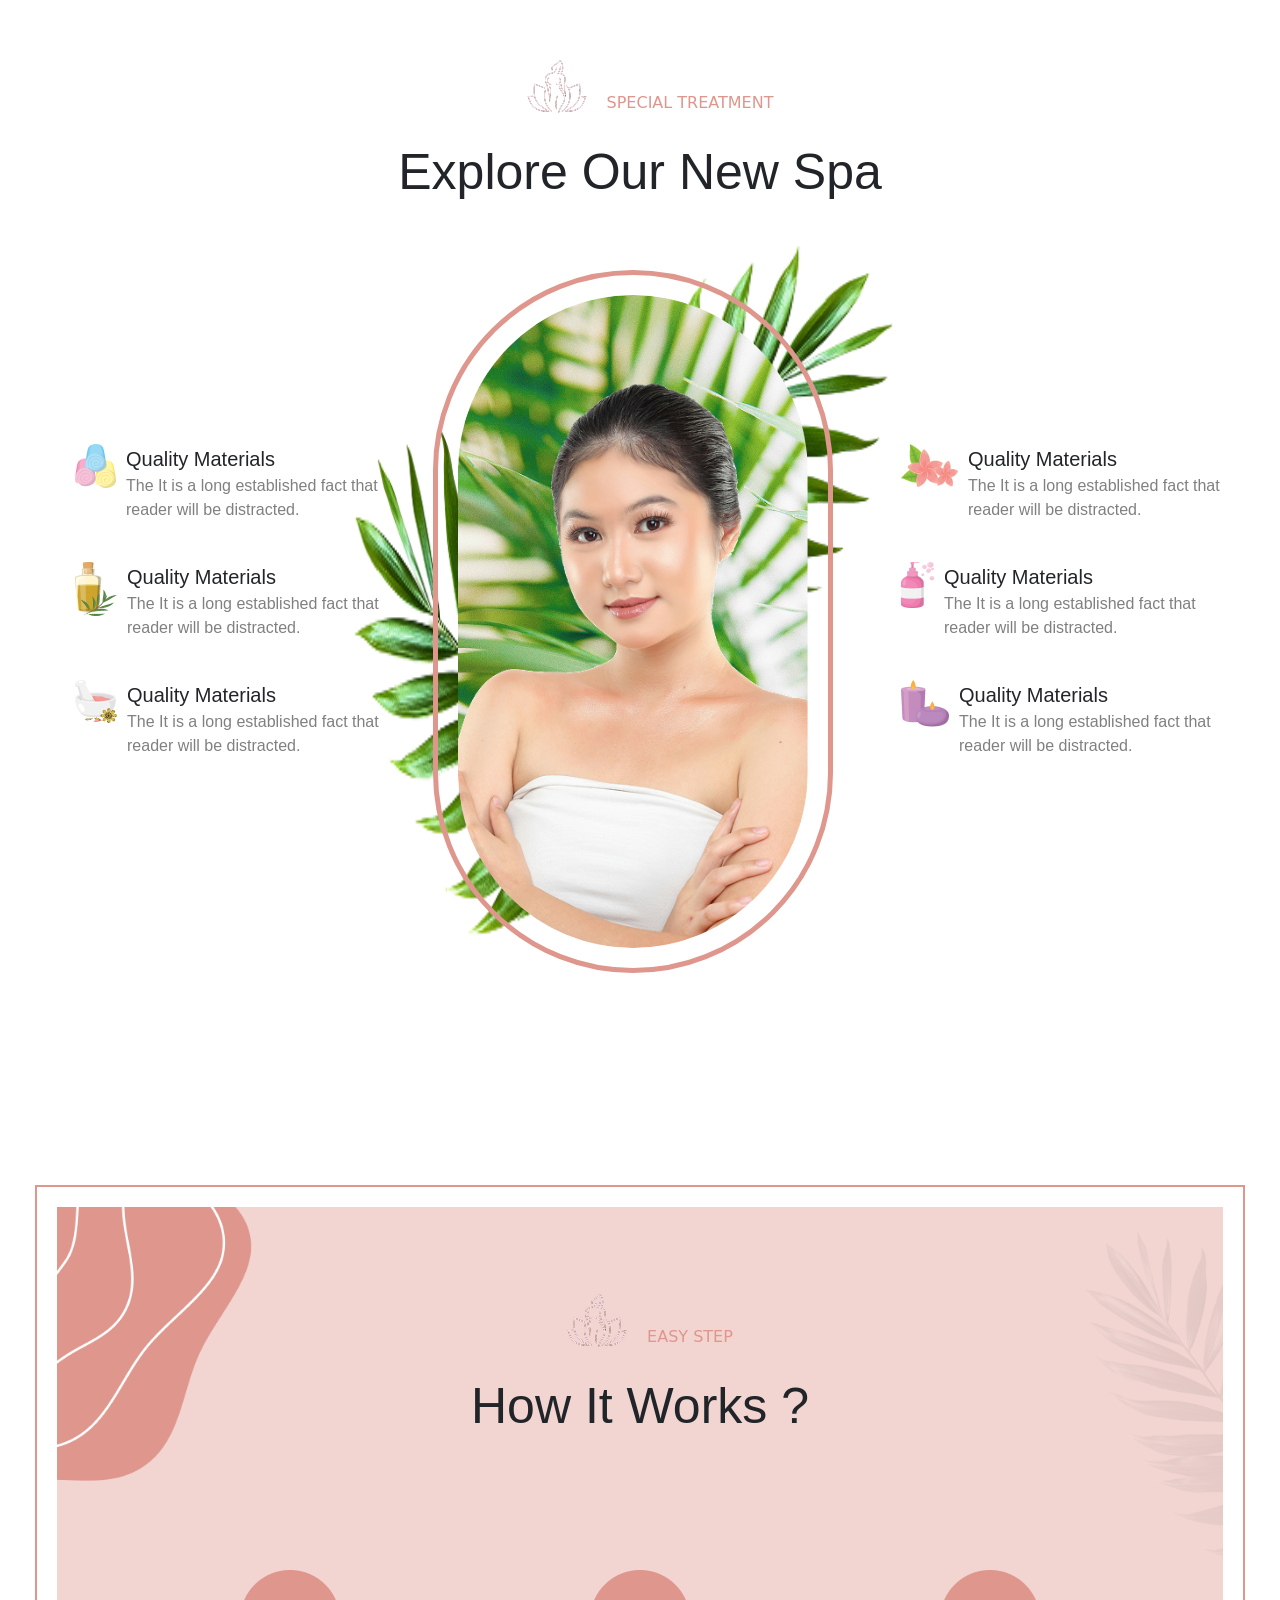
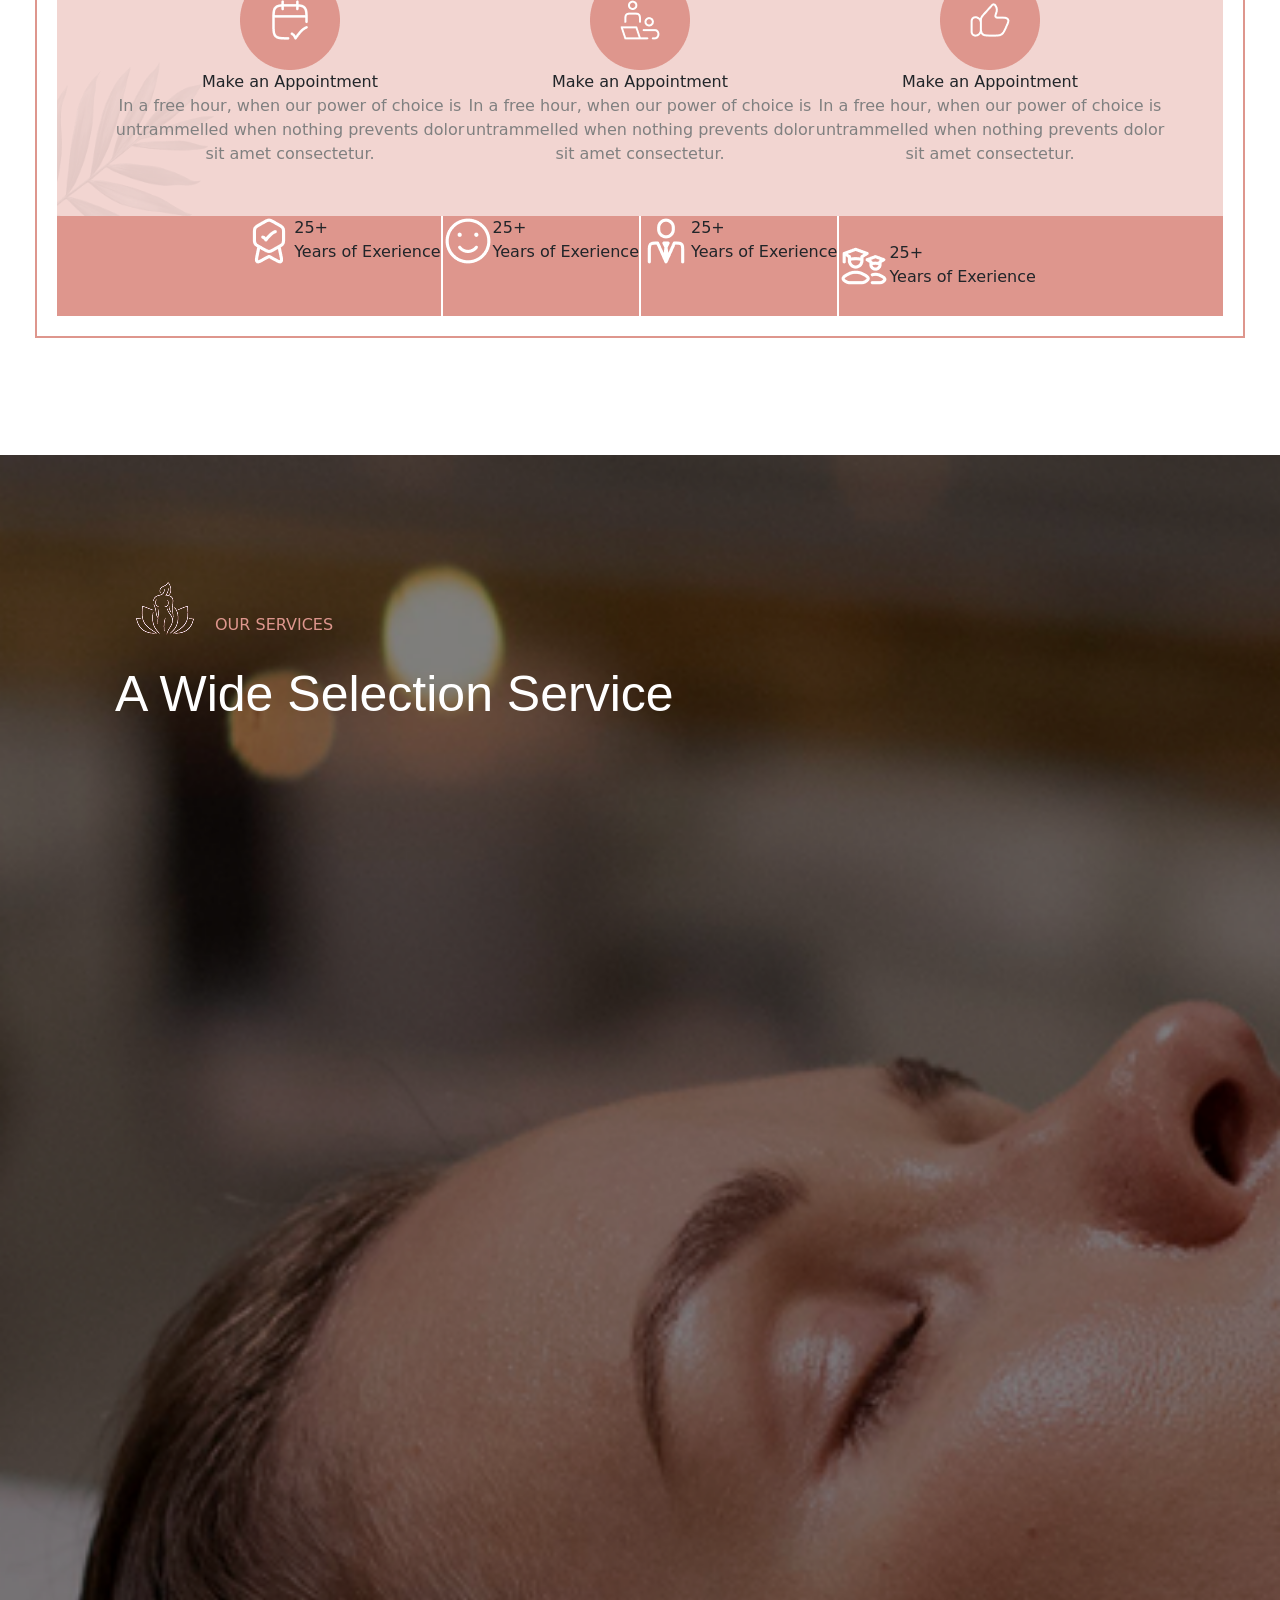
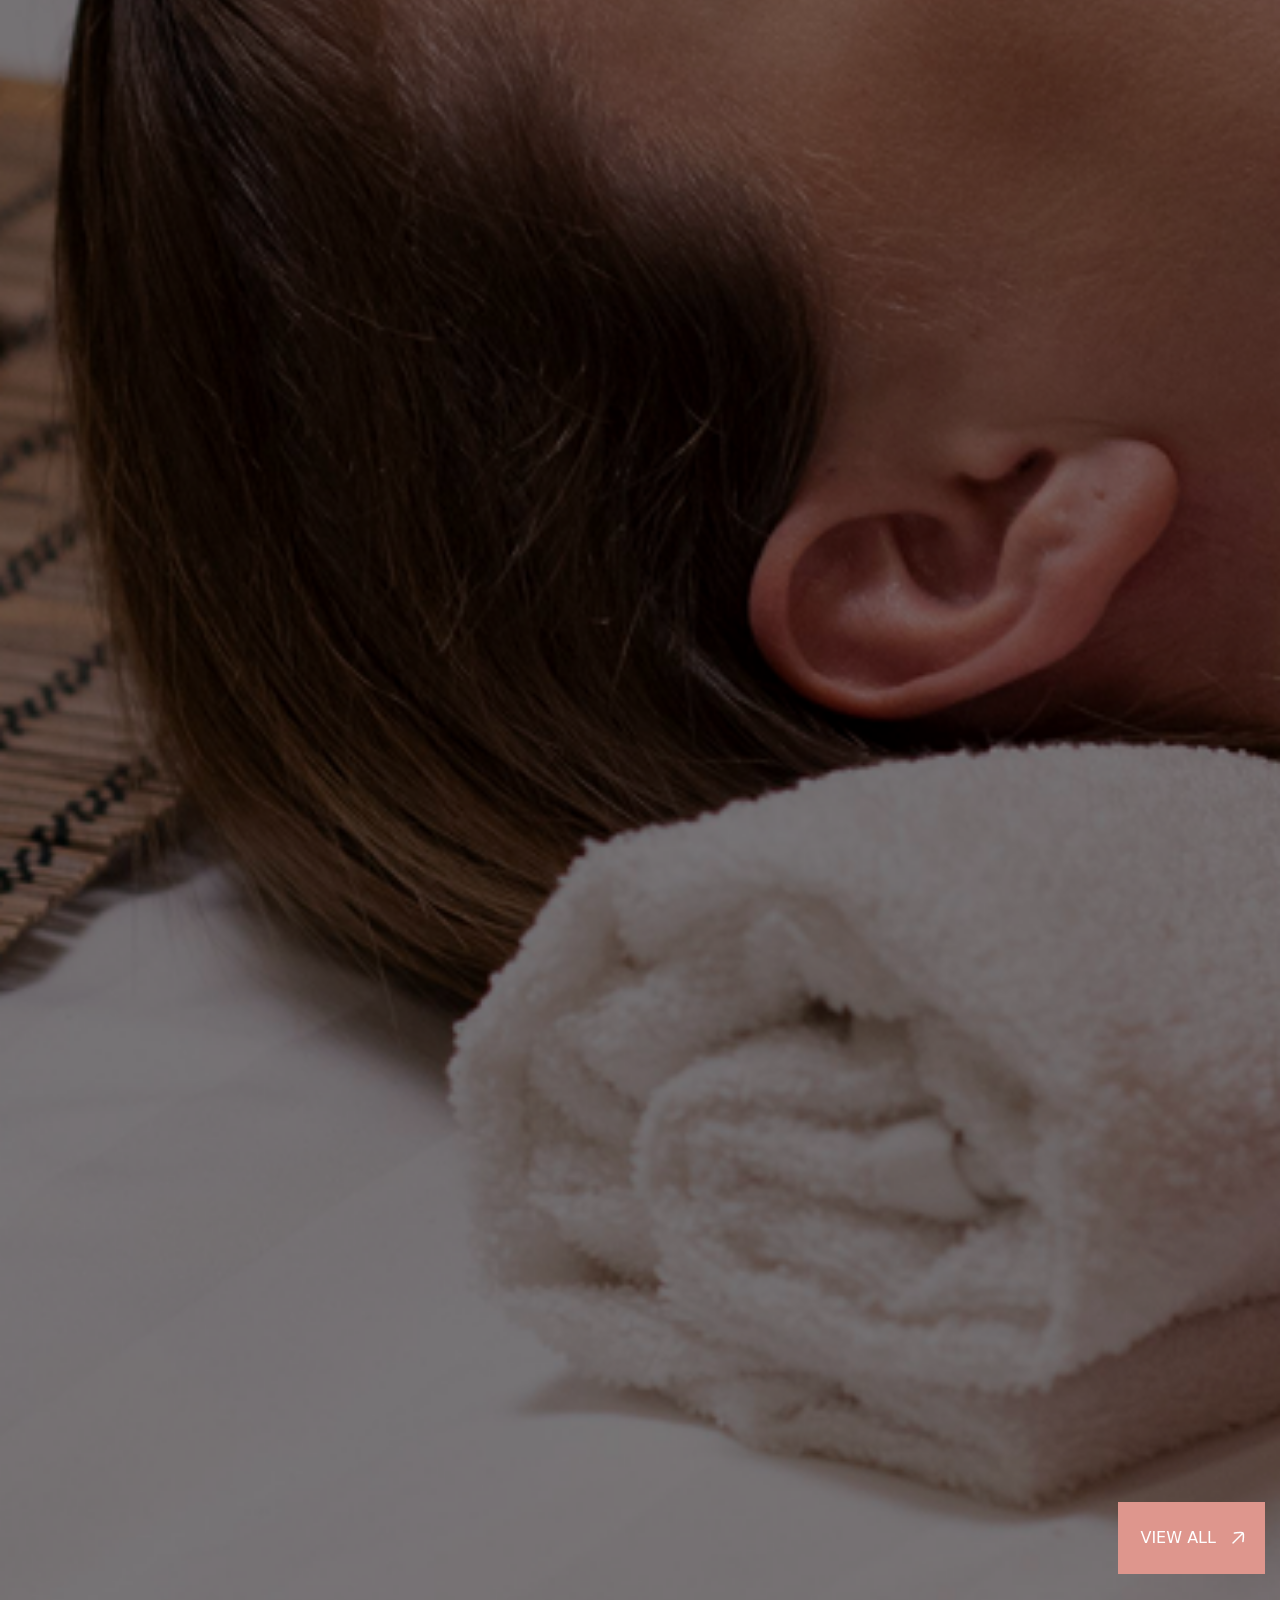
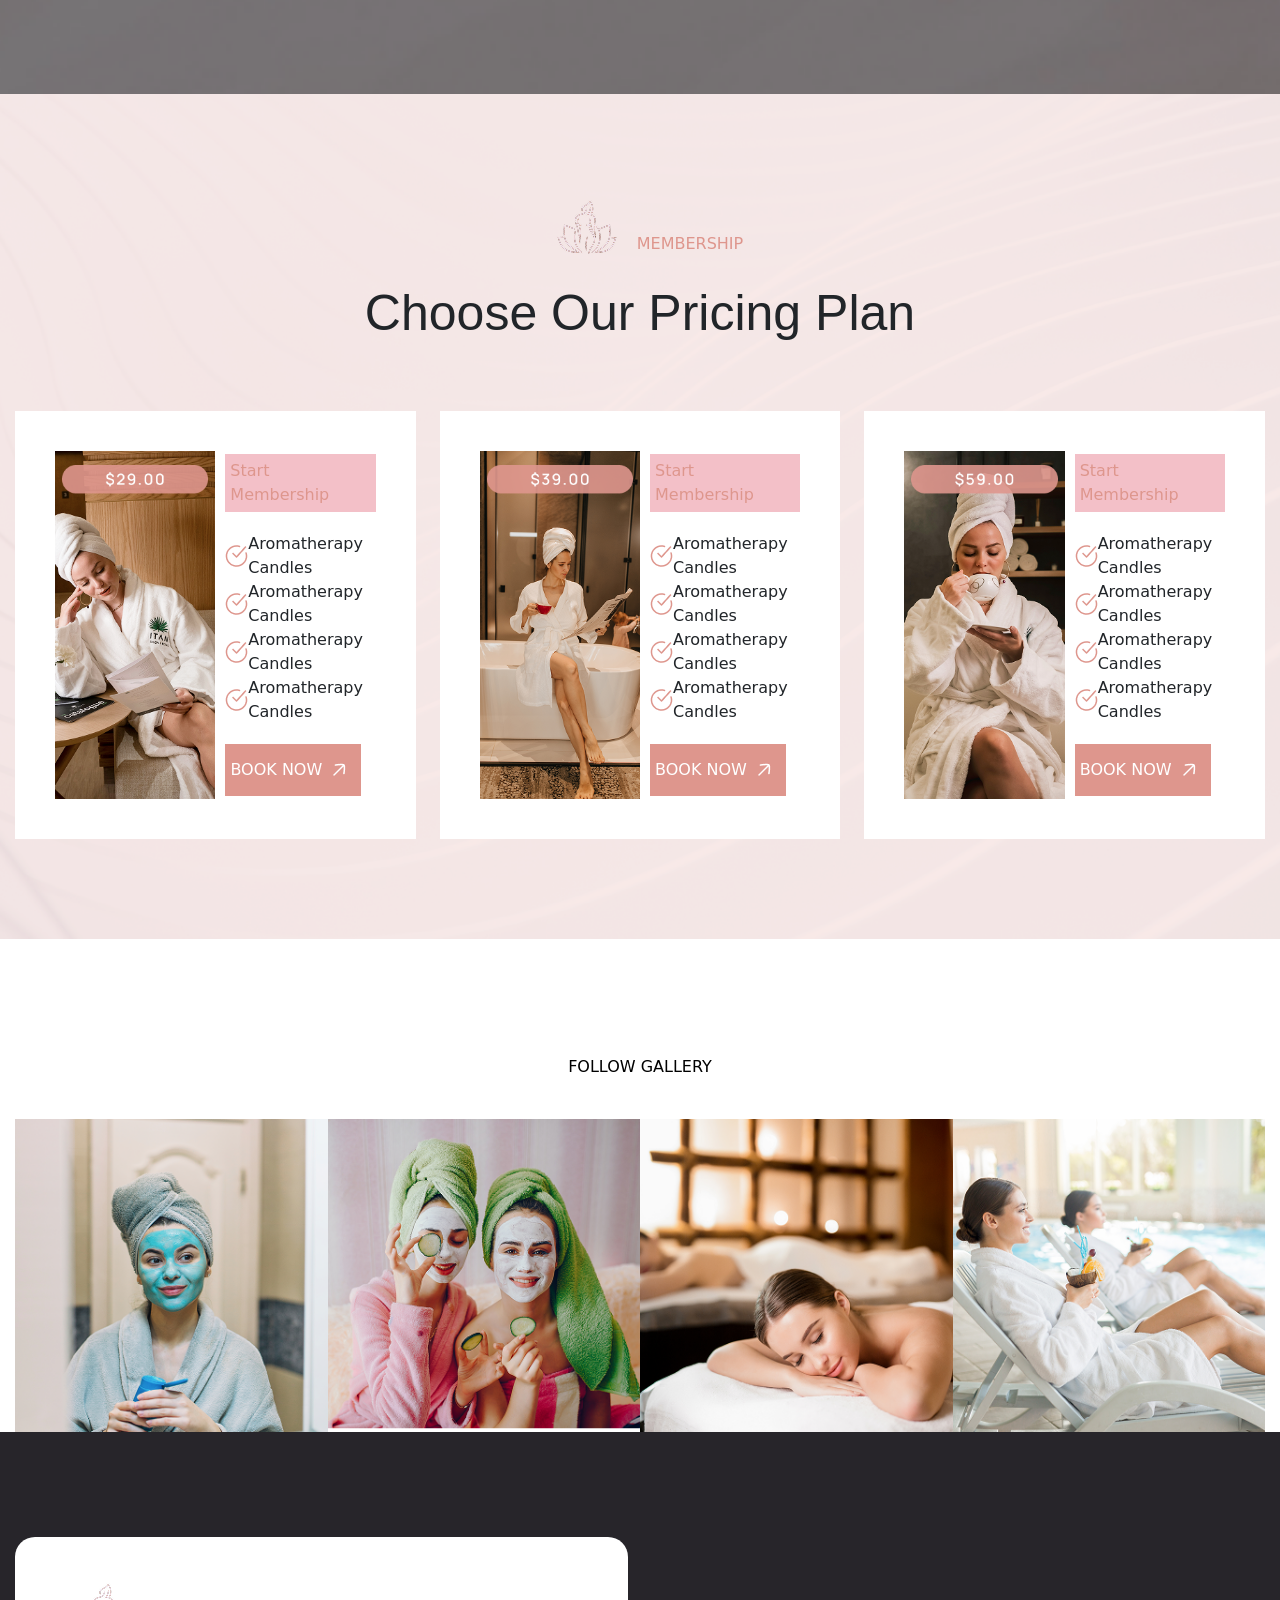
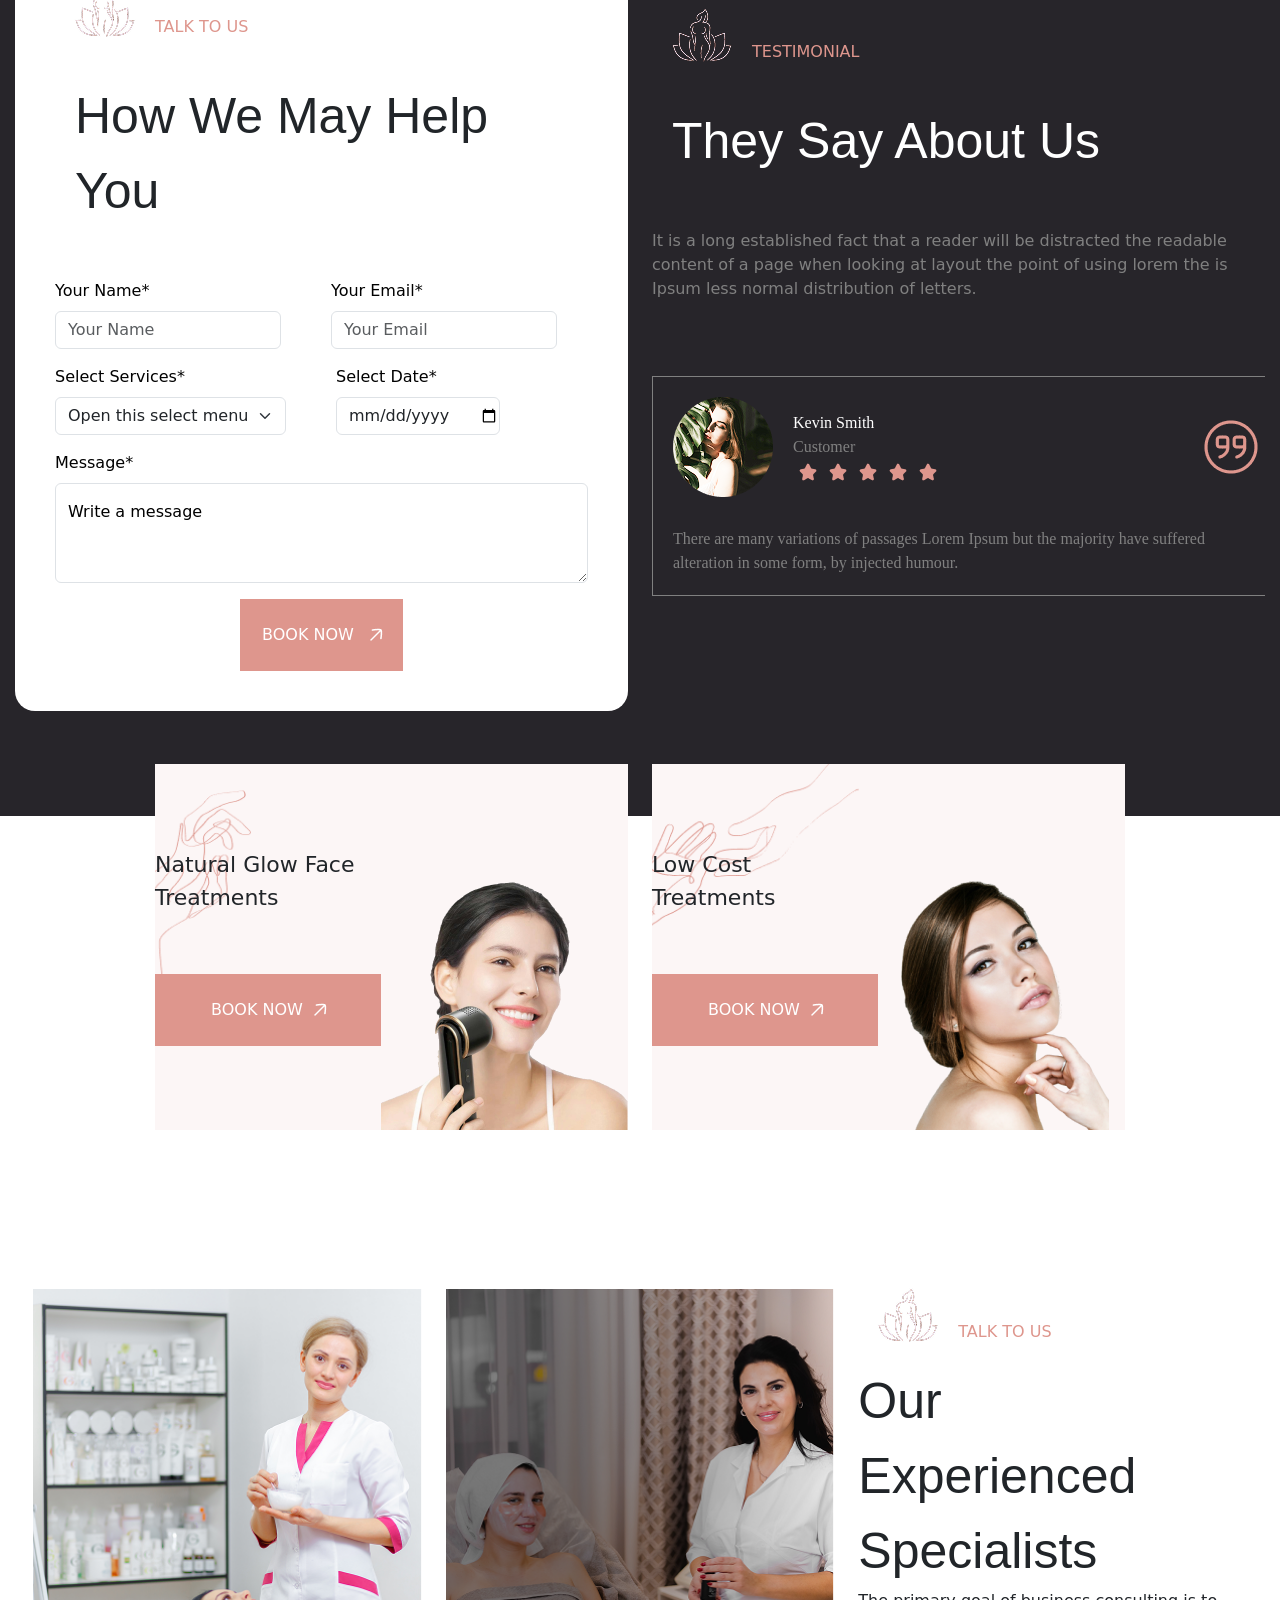
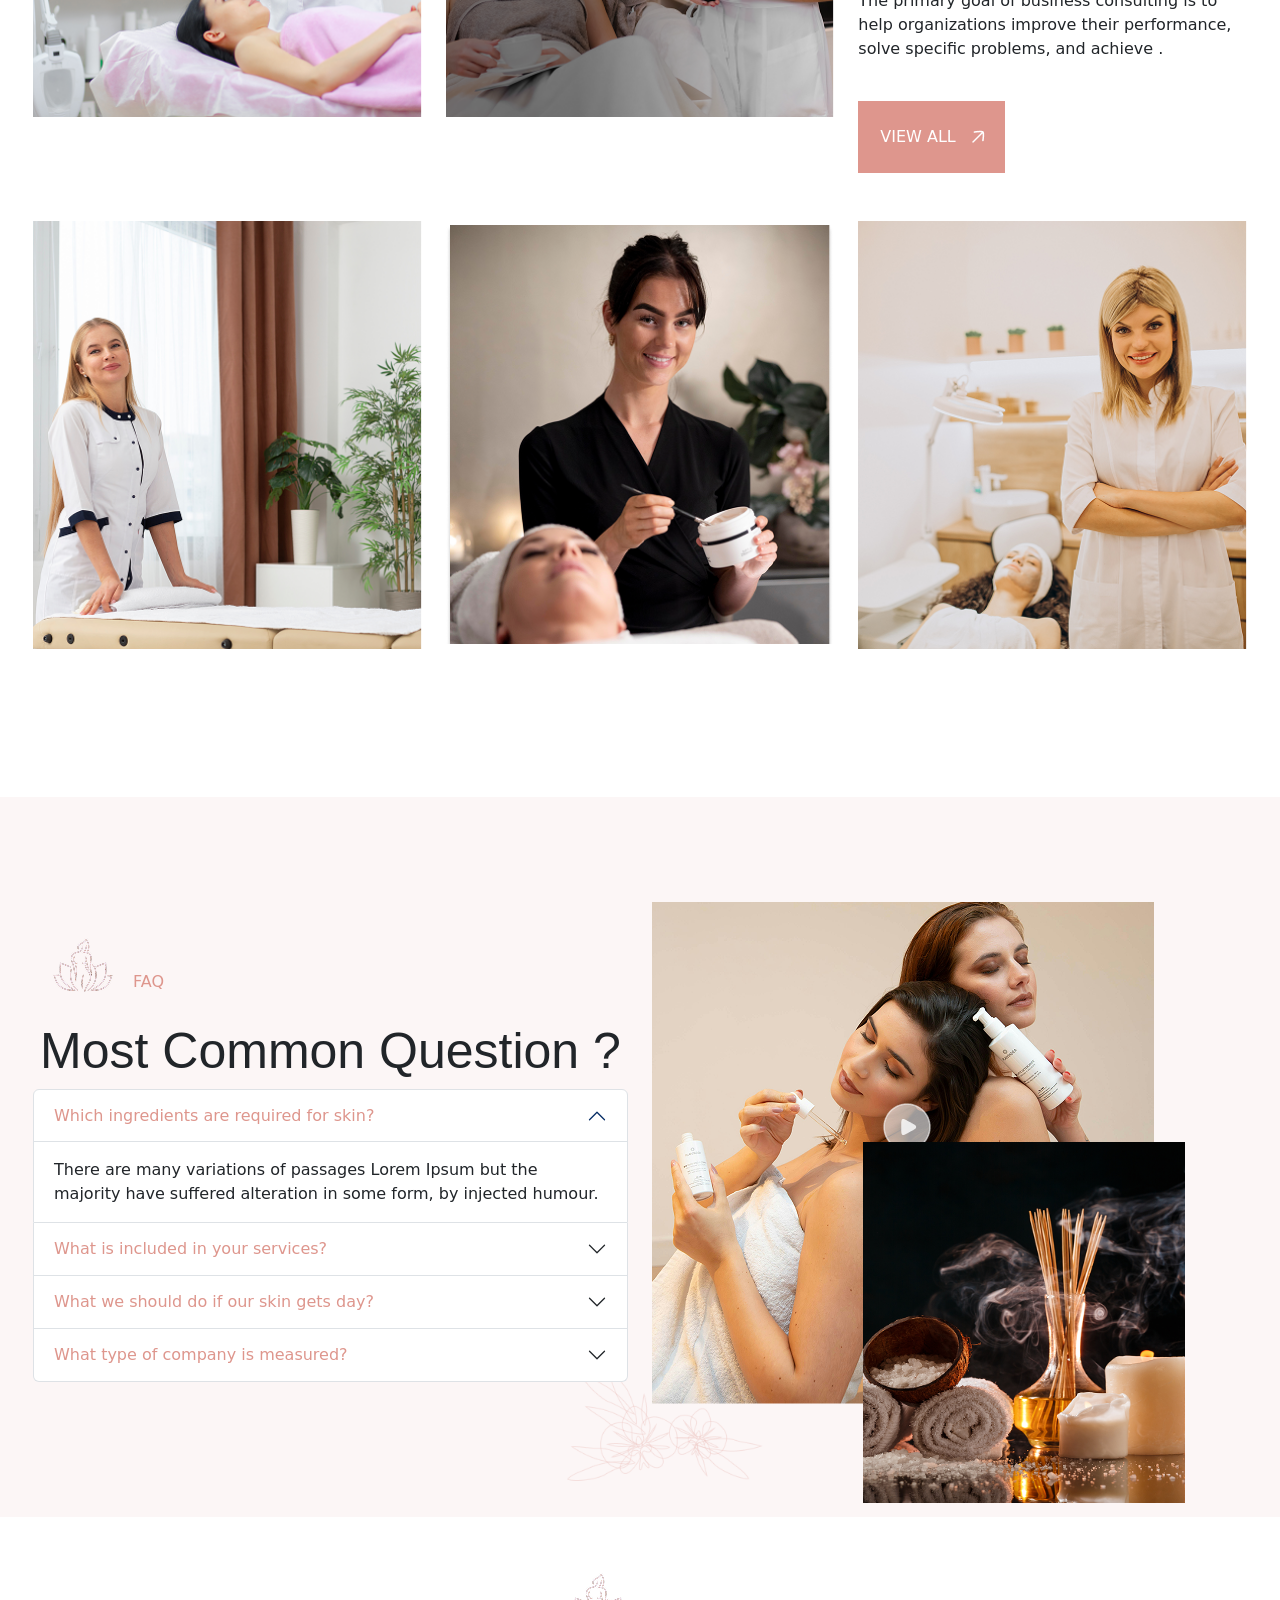
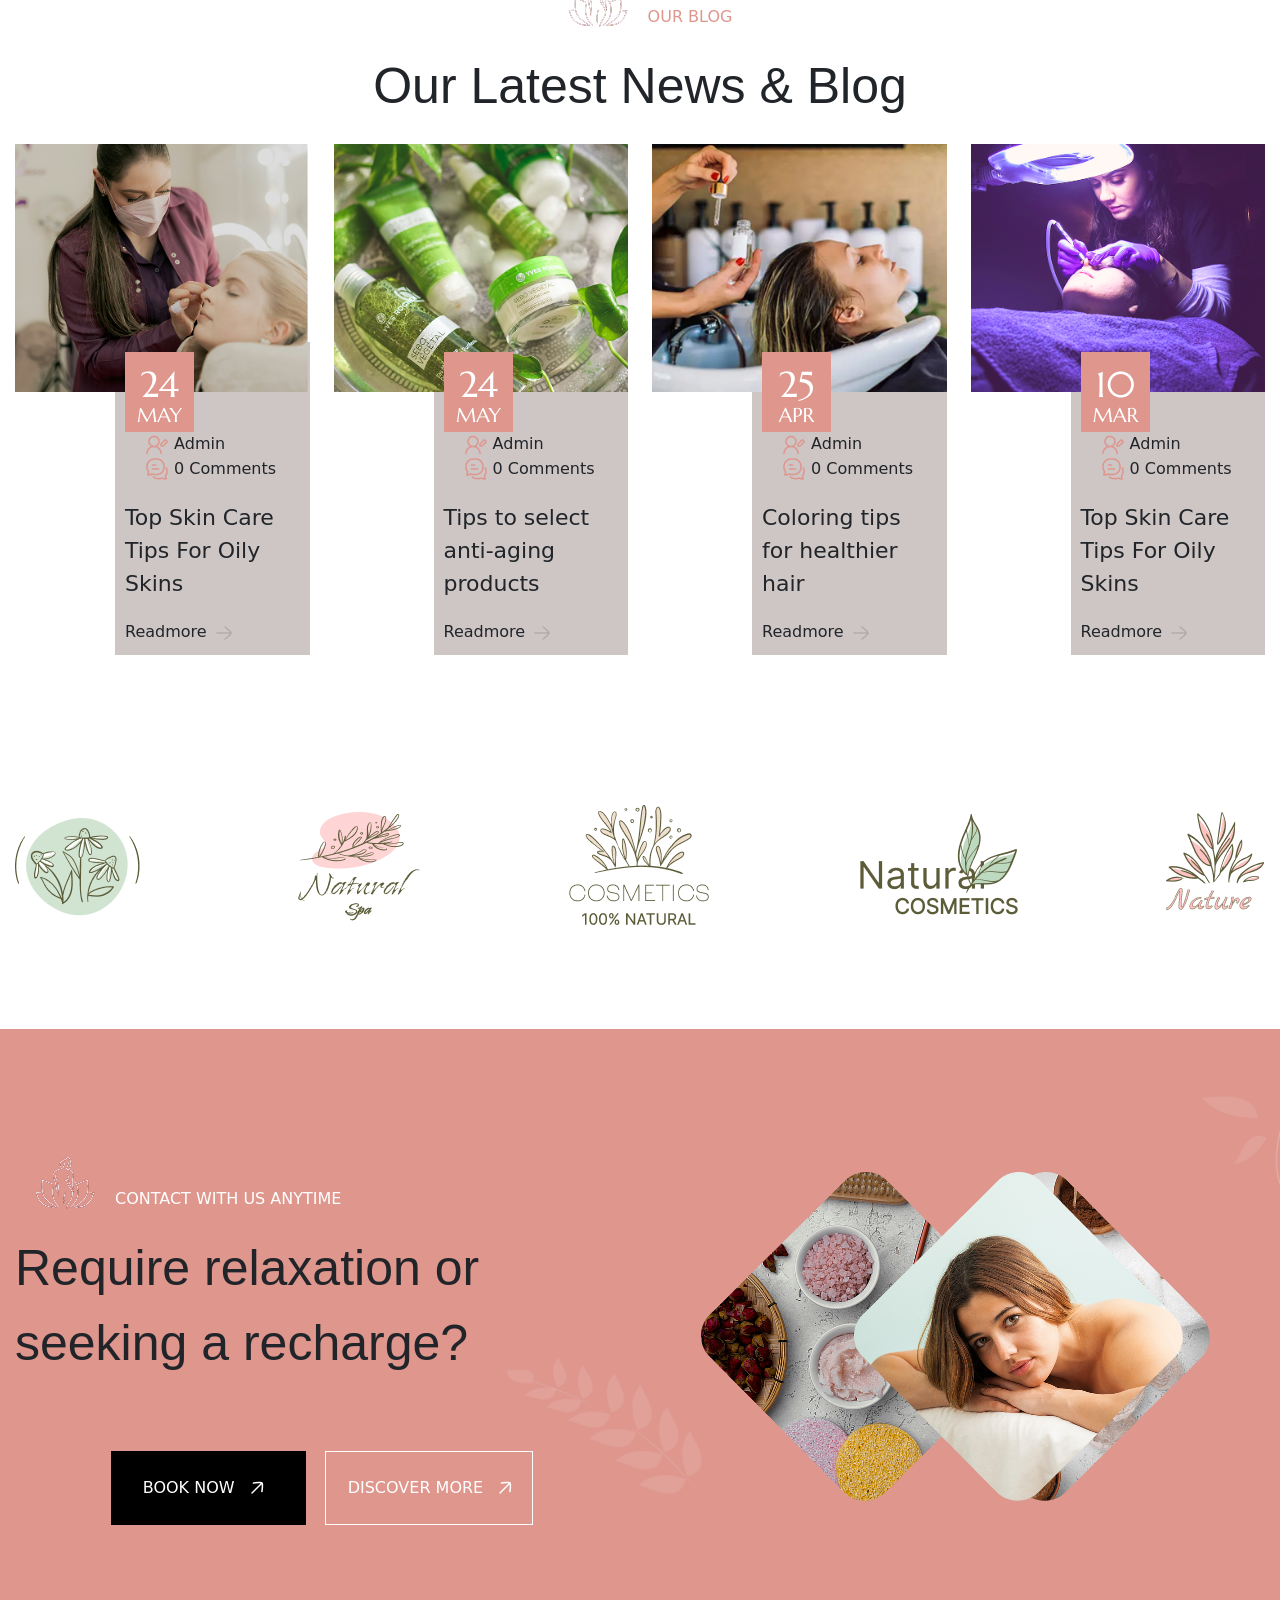
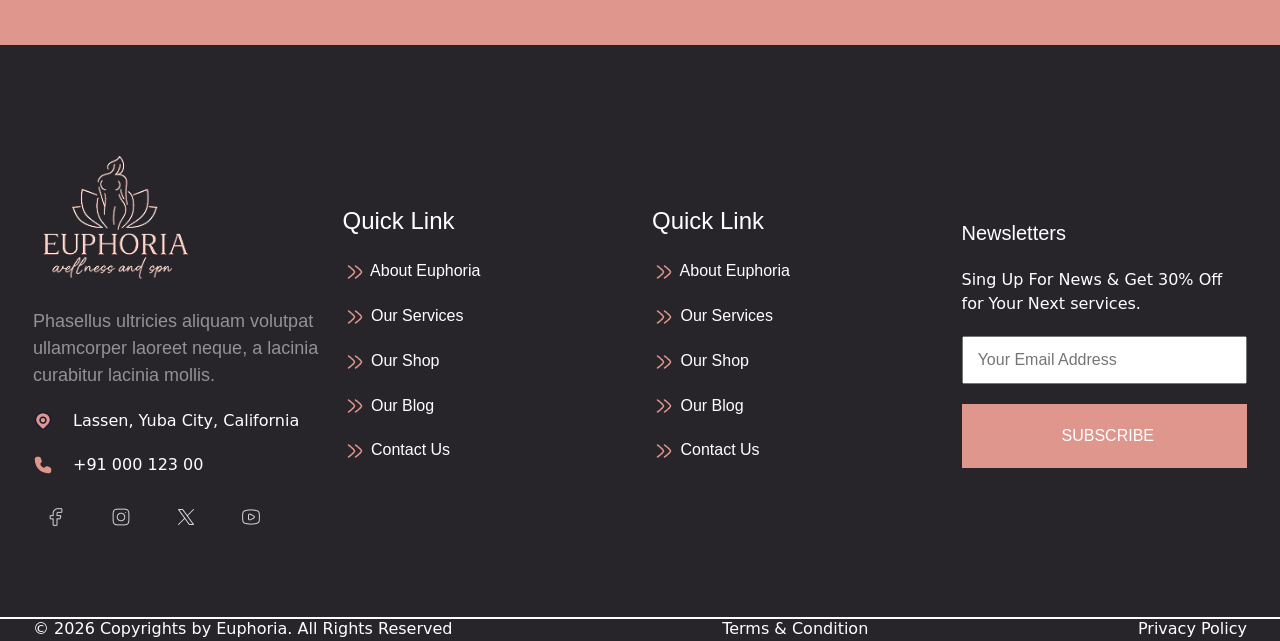
==== commit 2d2c1793: "update html and css" ====
--- a/index.html
+++ b/index.html
@@ -91,16 +91,6 @@
                     SERVICES
                   </a>
                   <ul class="dropdown-menu">
-                    <li>
-                      <a class="dropdown-item" target="_blank" href="#"
-                        >Service Details</a
-                      >
-                    </li>
-                    <li>
-                      <a class="dropdown-item" target="_blank" href="#"
-                        >Booking</a
-                      >
-                    </li>
                     <li>
                       <a
                         class="dropdown-item"
@@ -134,16 +124,6 @@
                   >
                     ABOUT
                   </a>
-                  <ul class="dropdown-menu">
-                    <li><a class="dropdown-item" href="#">Action</a></li>
-                    <li>
-                      <a class="dropdown-item" href="#">Another action</a>
-                    </li>
-                    <li><hr class="dropdown-divider" /></li>
-                    <li>
-                      <a class="dropdown-item" href="#">Something else here</a>
-                    </li>
-                  </ul>
                 </li>
 
                 <li class="nav-item dropdown">
@@ -156,16 +136,6 @@
                   >
                     NEWS
                   </a>
-                  <ul class="dropdown-menu">
-                    <li><a class="dropdown-item" href="#">Action</a></li>
-                    <li>
-                      <a class="dropdown-item" href="#">Another action</a>
-                    </li>
-                    <li><hr class="dropdown-divider" /></li>
-                    <li>
-                      <a class="dropdown-item" href="#">Something else here</a>
-                    </li>
-                  </ul>
                 </li>
 
                 <li class="nav-item">
@@ -1745,16 +1715,16 @@
               Require relaxation or seeking a recharge?
             </div>
 
-            <div class="contact-bnt d-flex align-items-center">
+            <div class="contact-bnt d-flex align-items-center flex-column flex-md-row justify-content-center">
               <div class="bnt-black">
-                <a href=""
+                <a class="text-nowrap" href=""
                   >BOOK NOW
                   <img src="./assets/arrow-right-02-(1).png" alt="" />
                 </a>
               </div>
 
               <div>
-                <a class="bnt" href=""
+                <a class="bnt text-nowrap" href=""
                   >DISCOVER MORE
                   <img src="./assets/arrow-right-02-(1).png" alt="" />
                 </a>
@@ -1787,8 +1757,10 @@
           class="row d-flex align-items-center justify-content-center flex-wrap"
         >
           <div class="col-3">
-            <div class="ftr-logo">
-              <a href="">
+            <div
+              class="ftr-logo d-flex justify-content-center align-items-center m-auto"
+            >
+              <a href="#">
                 <img
                   class="h-100 w-100 object-fit-cover"
                   src="./assets/footer-logo-euphoria.png"
--- a/css/style.css
+++ b/css/style.css
@@ -831,7 +831,7 @@
 /*********************************Blog-section*********************/
 
 .blog-section {
-  padding: 120px 0;
+  padding: 50px 0;
 }
 
 .blog-section .blog-cntn {
@@ -990,13 +990,13 @@
     text-align: center;
   }
   .offcanvas {
-    padding-top: 200px;
+    padding-top: 100px;
 
     flex-direction: column;
   }
 
   .offcanvas.show {
-    background-color: rgba(255, 255, 255, 0.1) !important;
+    background-color: var(--primary-color) !important;
   }
 
   .navbar-toggler {
@@ -1288,14 +1288,18 @@
   .explore-section .common-sub-hdr {
     font-size: 40px;
   }
-  .explore-section-image  {
-  display: flex;
-  justify-content: center;
-  align-items: center;
+  .explore-section-image {
+    display: flex;
+    justify-content: center;
+    align-items: center;
+  }
+
+  .leaf-top {
+    right: 13px;
   }
   .explore-section .leaf-btm {
     bottom: -17px;
-    left: 10px;
+    left: 0px;
   }
   .explore-section .explore-section-items1 {
     margin: 0;
@@ -1310,7 +1314,7 @@
   }
 
   .membership-cntn-para {
-    margin: 101px 0 !important;
+    margin: 41px 0 !important;
   }
 }
 @media (max-width: 768px) {
@@ -1615,4 +1619,13 @@
   .banner-section {
     padding: 20px 20px 20px 20px;
   }
-}
+  .blog-footer {
+    padding: 20px 0;
+  }
+
+  .contact-section .bnt {
+    outline: 1px solid white;
+    margin-left: 0px;
+    margin-top: 10px;
+  }
+}
